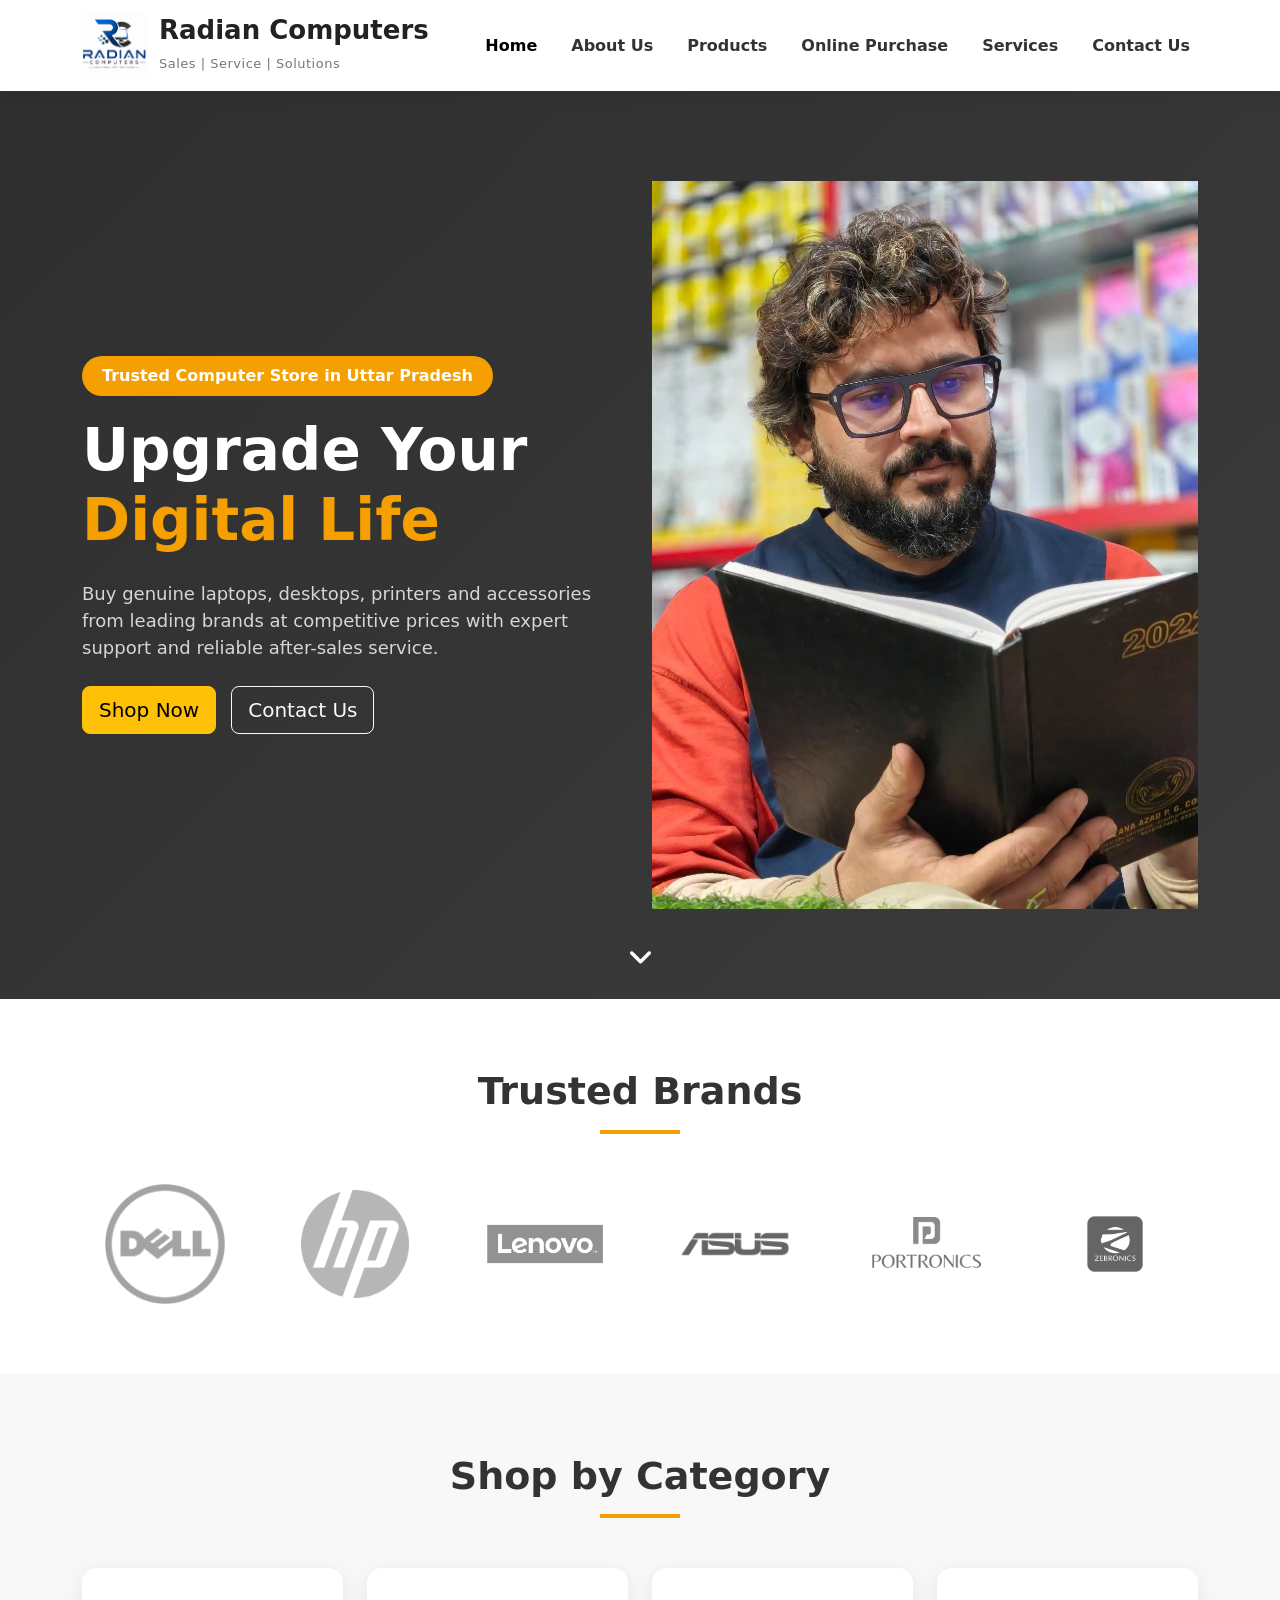
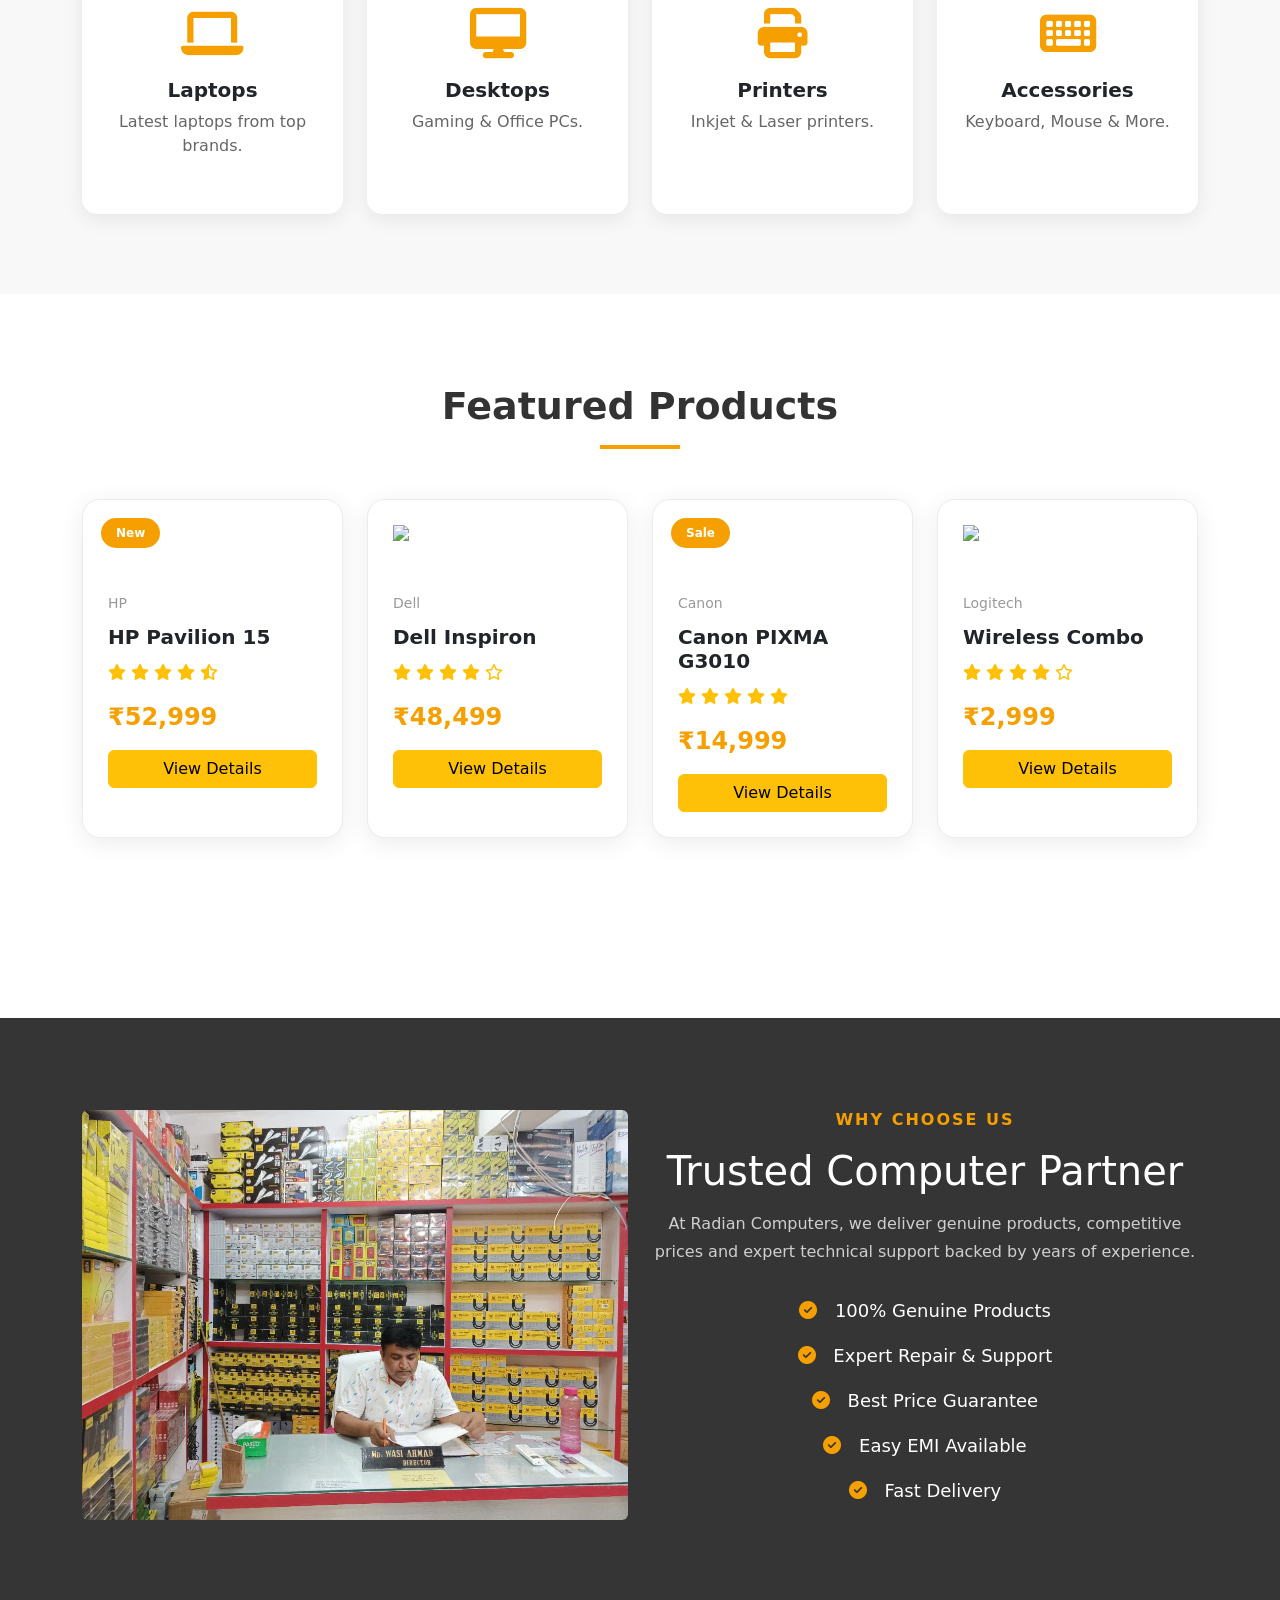
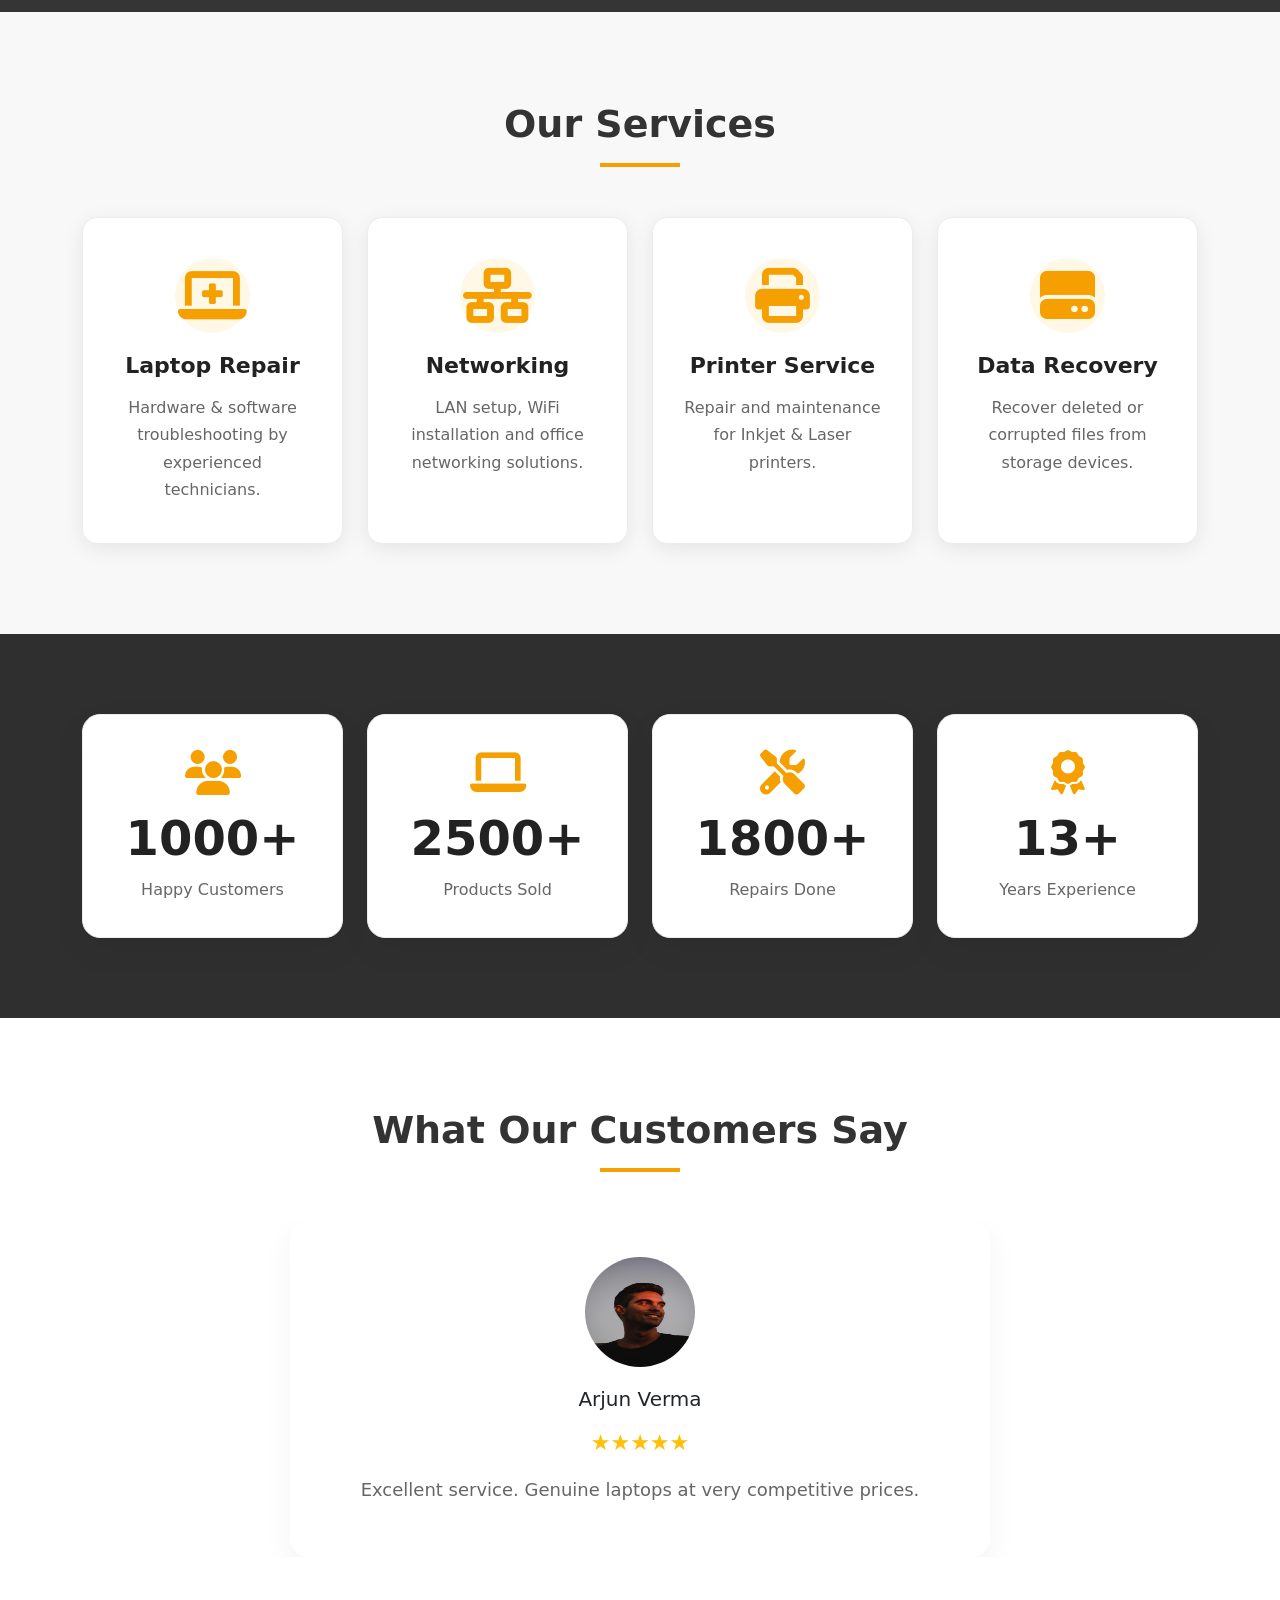
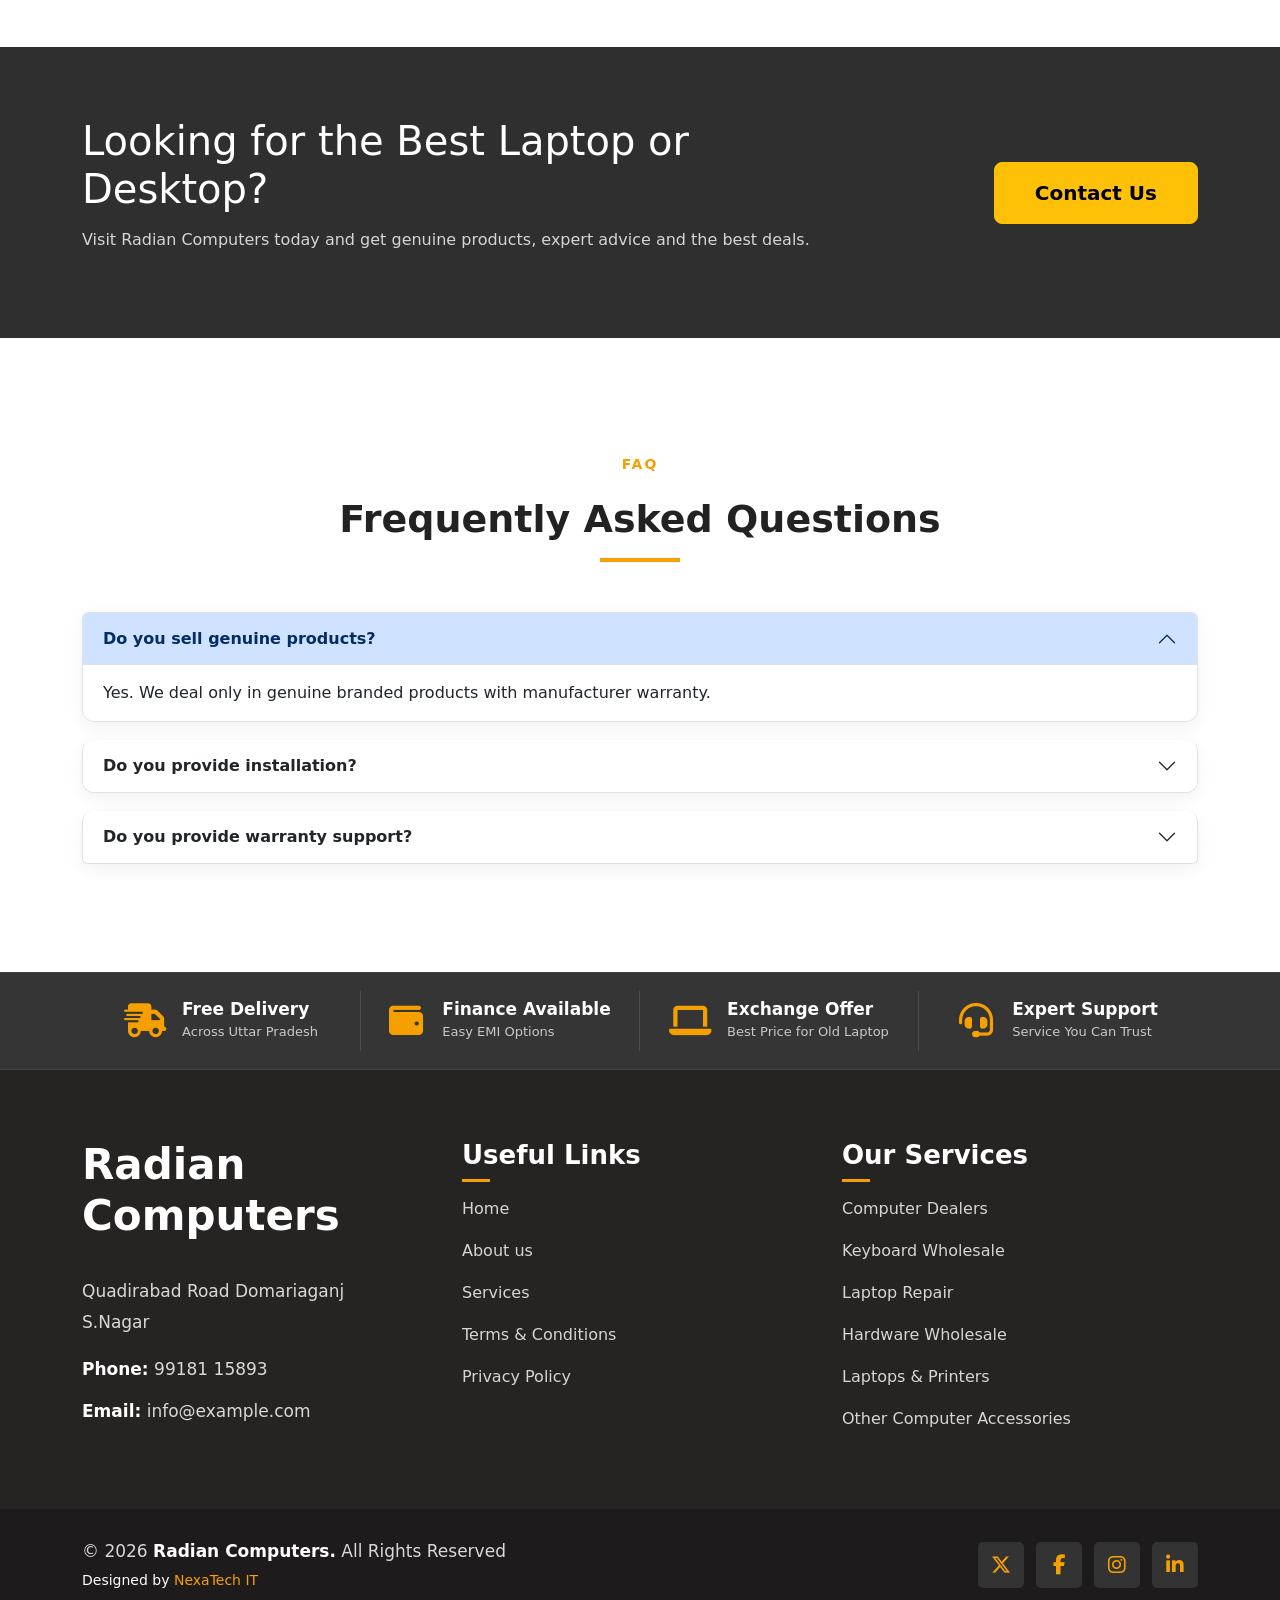
==== index.html @ abd73c78 "initials" ====
<!DOCTYPE html>
<html lang="en">
<head>
    <meta charset="UTF-8">
    <meta name="viewport" content="width=device-width, initial-scale=1.0">
    <title>Radian Computers</title>

    <!-- Bootstrap -->
    <link href="https://cdn.jsdelivr.net/npm/bootstrap@5.3.3/dist/css/bootstrap.min.css" rel="stylesheet">

    <!-- Font Awesome -->
    <link rel="stylesheet"
        href="https://cdnjs.cloudflare.com/ajax/libs/font-awesome/6.6.0/css/all.min.css">

    <link rel="stylesheet" href="style.css">
</head>
<body>


<!-- Bootstrap CSS -->
<link href="https://cdn.jsdelivr.net/npm/bootstrap@5.3.3/dist/css/bootstrap.min.css" rel="stylesheet">

<!-- Bootstrap Icons -->
<link rel="stylesheet" href="https://cdn.jsdelivr.net/npm/bootstrap-icons@1.11.3/font/bootstrap-icons.min.css">

<nav class="navbar navbar-expand-lg navbar-light custom-navbar sticky-top">

    <div class="container">

        <!-- Logo -->

        <a class="navbar-brand d-flex align-items-center" href="#">

            <img src="assets/images/logo.png" alt="Logo" class="logo">

            <div class="brand-text">
                <h4>Radian Computers</h4>
                <small>Sales | Service | Solutions</small>
            </div>

        </a>

        <!-- Mobile Toggle -->

        <button class="navbar-toggler" type="button"
            data-bs-toggle="collapse"
            data-bs-target="#navbarMenu">

            <span class="navbar-toggler-icon"></span>

        </button>

        <!-- Menu -->

        <div class="collapse navbar-collapse justify-content-end"
            id="navbarMenu">

            <ul class="navbar-nav">

                <li class="nav-item">
                    <a class="nav-link active" href="index.html">Home</a>
                </li>

                <li class="nav-item">
                    <a class="nav-link" href="about.html">About Us</a>
                </li>

                <li class="nav-item">
                    <a class="nav-link" href="product.html">Products</a>
                </li>

                <!-- <li class="nav-item dropdown">

                    <a class="nav-link dropdown-toggle"
                        href="#"
                        data-bs-toggle="dropdown">

                        Products

                    </a>

                    <ul class="dropdown-menu">

                        <li><a class="dropdown-item" href="product.html">Laptops</a></li>
                        <li><a class="dropdown-item" href="desktops.html">Desktop PCs</a></li>
                        <li><a class="dropdown-item" href="printers.html">Printers</a></li>
                        <li><a class="dropdown-item" href="accessories.html">Accessories</a></li>

                    </ul>

                </li> -->

                <li class="nav-item">
                    <a class="nav-link" href="onlinepurchase.html">Online Purchase</a>
                </li>

                <li class="nav-item">
                    <a class="nav-link" href="services.html">Services</a>
                </li>

                <!-- <li class="nav-item">
                    <a class="nav-link" href="#">News</a>
                </li> -->

                <li class="nav-item">
                    <a class="nav-link" href="contact.html">Contact Us</a>
                </li>

            </ul>

        </div>

    </div>

</nav>

<!-- Dummy Content -->
<!-- <div style="height:800px;background:#f5f5f5;"></div> -->

<!-- ================= HERO SECTION ================= -->

<section class="hero-section">

    <div class="container">

        <div class="row align-items-center">

            <div class="col-lg-6">

                <span class="hero-badge">
                    Trusted Computer Store in Uttar Pradesh
                </span>

                <h1>
                    Upgrade Your
                    <span>Digital Life</span>
                </h1>

                <p>
                    Buy genuine laptops, desktops, printers and accessories from
                    leading brands at competitive prices with expert support and
                    reliable after-sales service.
                </p>

                <div class="hero-buttons">

                    <a href="#" class="btn btn-warning btn-lg">
                        Shop Now
                    </a>

                    <a href="#" class="btn btn-outline-light btn-lg">
                        Contact Us
                    </a>

                </div>

            </div>


            <div class="col-lg-6 text-center">

                <img src="assets/images/banner1.jpeg"
                     class="img-fluid hero-image"
                     alt="Laptop">

            </div>

        </div>

    </div>

    <div class="scroll-indicator">

        <i class="fas fa-angle-down"></i>

    </div>

</section>



<!-- ================= BRANDS ================= -->

<section class="brands">

    <div class="container">

        <h2 class="section-title">
            Trusted Brands
        </h2>

        <div class="row text-center align-items-center">

            <div class="col">
                <img src="assets/images/dell.png" class="brand-logo">
            </div>

            <div class="col">
                <img src="assets/images/hplogo1.png" class="brand-logo">
            </div>

            <div class="col">
                <img src="assets/images/Lenovo.png" class="brand-logo">
            </div>

            <div class="col">
                <img src="assets/images/asus.png" class="brand-logo">
            </div>

            <!-- <div class="col">
                <img src="assets/images/Acer.png" class="brand-logo">
            </div> -->

            <div class="col">
                <img src="assets/images/portronics.png" class="brand-logo">
            </div>

            <div class="col">
                <img src="assets/images/zebronics.png" class="brand-logo">
            </div>

        </div>

    </div>

</section>



<!-- ================= CATEGORIES ================= -->

<section class="categories">

    <div class="container">

        <h2 class="section-title">
            Shop by Category
        </h2>

        <div class="row g-4">

            <div class="col-lg-3 col-md-6">

                <div class="category-card">

                    <i class="fas fa-laptop"></i>

                    <h5>Laptops</h5>

                    <p>Latest laptops from top brands.</p>

                </div>

            </div>


            <div class="col-lg-3 col-md-6">

                <div class="category-card">

                    <i class="fas fa-desktop"></i>

                    <h5>Desktops</h5>

                    <p>Gaming & Office PCs.</p>

                </div>

            </div>


            <div class="col-lg-3 col-md-6">

                <div class="category-card">

                    <i class="fas fa-print"></i>

                    <h5>Printers</h5>

                    <p>Inkjet & Laser printers.</p>

                </div>

            </div>


            <div class="col-lg-3 col-md-6">

                <div class="category-card">

                    <i class="fas fa-keyboard"></i>

                    <h5>Accessories</h5>

                    <p>Keyboard, Mouse & More.</p>

                </div>

            </div>

        </div>

    </div>

</section>

<!-- part2 -->
<!-- ================= FEATURED PRODUCTS ================= -->

<section class="featured-products">

    <div class="container">

        <h2 class="section-title">
            Featured Products
        </h2>

        <div class="row g-4">

            <!-- Product 1 -->
            <div class="col-lg-3 col-md-6">

                <div class="product-card">

                    <span class="product-badge">New</span>

                    <img src="images/products/laptop1.png" class="img-fluid">

                    <div class="product-body">

                        <small>HP</small>

                        <h5>HP Pavilion 15</h5>

                        <div class="rating">
                            <i class="fas fa-star"></i>
                            <i class="fas fa-star"></i>
                            <i class="fas fa-star"></i>
                            <i class="fas fa-star"></i>
                            <i class="fas fa-star-half-alt"></i>
                        </div>

                        <h4>₹52,999</h4>

                        <a href="#" class="btn btn-warning w-100">
                            View Details
                        </a>

                    </div>

                </div>

            </div>



            <!-- Product 2 -->

            <div class="col-lg-3 col-md-6">

                <div class="product-card">

                    <img src="images/products/laptop2.png" class="img-fluid">

                    <div class="product-body">

                        <small>Dell</small>

                        <h5>Dell Inspiron</h5>

                        <div class="rating">

                            <i class="fas fa-star"></i>
                            <i class="fas fa-star"></i>
                            <i class="fas fa-star"></i>
                            <i class="fas fa-star"></i>
                            <i class="far fa-star"></i>

                        </div>

                        <h4>₹48,499</h4>

                        <a href="#" class="btn btn-warning w-100">
                            View Details
                        </a>

                    </div>

                </div>

            </div>



            <!-- Product 3 -->

            <div class="col-lg-3 col-md-6">

                <div class="product-card">

                    <span class="product-badge sale">
                        Sale
                    </span>

                    <img src="images/products/printer.png" class="img-fluid">

                    <div class="product-body">

                        <small>Canon</small>

                        <h5>Canon PIXMA G3010</h5>

                        <div class="rating">

                            <i class="fas fa-star"></i>
                            <i class="fas fa-star"></i>
                            <i class="fas fa-star"></i>
                            <i class="fas fa-star"></i>
                            <i class="fas fa-star"></i>

                        </div>

                        <h4>₹14,999</h4>

                        <a href="#" class="btn btn-warning w-100">
                            View Details
                        </a>

                    </div>

                </div>

            </div>



            <!-- Product 4 -->

            <div class="col-lg-3 col-md-6">

                <div class="product-card">

                    <img src="images/products/accessories.png" class="img-fluid">

                    <div class="product-body">

                        <small>Logitech</small>

                        <h5>Wireless Combo</h5>

                        <div class="rating">

                            <i class="fas fa-star"></i>
                            <i class="fas fa-star"></i>
                            <i class="fas fa-star"></i>
                            <i class="fas fa-star"></i>
                            <i class="far fa-star"></i>

                        </div>

                        <h4>₹2,999</h4>

                        <a href="#" class="btn btn-warning w-100">
                            View Details
                        </a>

                    </div>

                </div>

            </div>

        </div>

    </div>

</section>



<!-- ================= WHY CHOOSE US ================= -->

<section class="why-us">

    <div class="container">

        <div class="row align-items-center">

            <div class="col-lg-6">

                <img src="assets/images/banner2.jpeg" alt="Why Choose Us"
                     class="img-fluid rounded">

            </div>

            <div class="col-lg-6">

                <span class="why-small">
                    WHY CHOOSE US
                </span>

                <h2>
                    Trusted Computer Partner
                </h2>

                <p>

                    At Radian Computers, we deliver genuine products,
                    competitive prices and expert technical support
                    backed by years of experience.

                </p>


                <div class="why-item">

                    <i class="fas fa-check-circle"></i>

                    100% Genuine Products

                </div>

                <div class="why-item">

                    <i class="fas fa-check-circle"></i>

                    Expert Repair & Support

                </div>

                <div class="why-item">

                    <i class="fas fa-check-circle"></i>

                    Best Price Guarantee

                </div>

                <div class="why-item">

                    <i class="fas fa-check-circle"></i>

                    Easy EMI Available

                </div>

                <div class="why-item">

                    <i class="fas fa-check-circle"></i>

                    Fast Delivery

                </div>

            </div>

        </div>

    </div>

</section>

<!-- part3 -->

<!-- ================= OUR SERVICES ================= -->

<section class="services-section">

    <div class="container">

        <h2 class="section-title">
            Our Services
        </h2>

        <div class="row g-4">

            <div class="col-lg-3 col-md-6">
                <div class="service-card">
                    <i class="fas fa-laptop-medical"></i>
                    <h5>Laptop Repair</h5>
                    <p>Hardware & software troubleshooting by experienced technicians.</p>
                </div>
            </div>

            <div class="col-lg-3 col-md-6">
                <div class="service-card">
                    <i class="fas fa-network-wired"></i>
                    <h5>Networking</h5>
                    <p>LAN setup, WiFi installation and office networking solutions.</p>
                </div>
            </div>

            <div class="col-lg-3 col-md-6">
                <div class="service-card">
                    <i class="fas fa-print"></i>
                    <h5>Printer Service</h5>
                    <p>Repair and maintenance for Inkjet & Laser printers.</p>
                </div>
            </div>

            <div class="col-lg-3 col-md-6">
                <div class="service-card">
                    <i class="fas fa-hdd"></i>
                    <h5>Data Recovery</h5>
                    <p>Recover deleted or corrupted files from storage devices.</p>
                </div>
            </div>

        </div>

    </div>

</section>


<!-- ================= COUNTERS ================= -->

<section class="counter-section">

    <div class="container">

        <div class="row text-center">

            <div class="col-lg-3 col-6">

                <div class="counter-box">

                    <i class="fas fa-users"></i>

                    <h2 class="counter" data-target="5000">1000+</h2>

                    <p>Happy Customers</p>

                </div>

            </div>

            <div class="col-lg-3 col-6">

                <div class="counter-box">

                    <i class="fas fa-laptop"></i>

                    <h2 class="counter" data-target="2500">2500+</h2>

                    <p>Products Sold</p>

                </div>

            </div>

            <div class="col-lg-3 col-6">

                <div class="counter-box">

                    <i class="fas fa-tools"></i>

                    <h2 class="counter" data-target="1800">1800+</h2>

                    <p>Repairs Done</p>

                </div>

            </div>

            <div class="col-lg-3 col-6">

                <div class="counter-box">

                    <i class="fas fa-award"></i>

                    <h2 class="counter" data-target="10">13+</h2>

                    <p>Years Experience</p>

                </div>

            </div>

        </div>

    </div>

</section>


<!-- ================= TESTIMONIAL ================= -->

<section class="testimonial-section">

    <div class="container">

        <h2 class="section-title">
            What Our Customers Say
        </h2>

        <div id="testimonialCarousel" class="carousel slide" data-bs-ride="carousel">

            <div class="carousel-inner">

                <div class="carousel-item active">

                    <div class="testimonial-card">

                        <img src="assets/images/user1.jpg">

                        <h5>Arjun Verma</h5>

                        <div class="stars">
                            ★★★★★
                        </div>

                        <p>
                            Excellent service. Genuine laptops at very competitive prices.
                        </p>

                    </div>

                </div>

                <div class="carousel-item">

                    <div class="testimonial-card">

                        <img src="assets/images/user2.jpg">

                        <h5>Ayesha Khan</h5>

                        <div class="stars">
                            ★★★★★
                        </div>

                        <p>
                            Very professional staff. My laptop was repaired within one day.
                        </p>

                    </div>

                </div>

                <div class="carousel-item">

                    <div class="testimonial-card">

                        <img src="assets/images/user3.jpeg">

                        <h5>Pradeep Gupta</h5>

                        <div class="stars">
                            ★★★★★
                        </div>

                        <p>
                            Best computer shop in the area. Highly recommended.
                        </p>

                    </div>

                </div>

            </div>

        </div>

    </div>

</section>


<!-- ================= CTA ================= -->

<section class="cta-section">

    <div class="container">

        <div class="row align-items-center">

            <div class="col-lg-8">

                <h2>Looking for the Best Laptop or Desktop?</h2>

                <p>
                    Visit Radian Computers today and get genuine products,
                    expert advice and the best deals.
                </p>

            </div>

            <div class="col-lg-4 text-lg-end">

                <a href="#" class="btn btn-warning btn-lg">
                    Contact Us
                </a>

            </div>

        </div>

    </div>

</section>
<section class="faq-section">

<div class="container">

<div class="section-title text-center">

<span>FAQ</span>

<h2>Frequently Asked Questions</h2>

</div>

<div class="accordion mt-5" id="faq">

<div class="accordion-item">

<h2 class="accordion-header">

<button class="accordion-button"

data-bs-toggle="collapse"

data-bs-target="#one">

Do you sell genuine products?

</button>

</h2>

<div id="one"

class="accordion-collapse collapse show"

data-bs-parent="#faq">

<div class="accordion-body">

Yes. We deal only in genuine branded products with manufacturer warranty.

</div>

</div>

</div>

<div class="accordion-item">

<h2 class="accordion-header">

<button class="accordion-button collapsed"

data-bs-toggle="collapse"

data-bs-target="#two">

Do you provide installation?

</button>

</h2>

<div id="two"

class="accordion-collapse collapse"

data-bs-parent="#faq">

<div class="accordion-body">

Yes. Installation and setup services are available.

</div>

</div>

</div>

<div class="accordion-item">

<h2 class="accordion-header">

<button class="accordion-button collapsed"

data-bs-toggle="collapse"

data-bs-target="#three">

Do you provide warranty support?

</button>

</h2>

<div id="three"

class="accordion-collapse collapse"

data-bs-parent="#faq">

<div class="accordion-body">

Absolutely. We assist customers with warranty claims and service support.

</div>

</div>

</div>

</div>

</div>

</section>
<!-- ==================== HIGHLIGHTS ==================== -->

<section class="highlights">
    <div class="container">
        <div class="row g-0">

            <div class="col-lg-3 col-md-6">
                <div class="highlight-item">
                    <i class="fas fa-truck-fast"></i>
                    <div>
                        <h6>Free Delivery</h6>
                        <small>Across Uttar Pradesh</small>
                    </div>
                </div>
            </div>

            <div class="col-lg-3 col-md-6">
                <div class="highlight-item">
                    <i class="fas fa-wallet"></i>
                    <div>
                        <h6>Finance Available</h6>
                        <small>Easy EMI Options</small>
                    </div>
                </div>
            </div>

            <div class="col-lg-3 col-md-6">
                <div class="highlight-item">
                    <i class="fas fa-laptop"></i>
                    <div>
                        <h6>Exchange Offer</h6>
                        <small>Best Price for Old Laptop</small>
                    </div>
                </div>
            </div>

            <div class="col-lg-3 col-md-6">
                <div class="highlight-item border-0">
                    <i class="fas fa-headset"></i>
                    <div>
                        <h6>Expert Support</h6>
                        <small>Service You Can Trust</small>
                    </div>
                </div>
            </div>

        </div>
    </div>
</section>

<script src="https://cdn.jsdelivr.net/npm/bootstrap@5.3.3/dist/js/bootstrap.bundle.min.js"></script>

<footer class="footer">

    <div class="container">

        <div class="row gy-5">

            <!-- Company Info -->
            <div class="col-lg-4 col-md-6">

                <h2 class="footer-logo">Radian Computers</h2>

                <p class="footer-address">
                    Quadirabad Road Domariaganj <br>
                    S.Nagar
                </p>

                <p>
                    <strong>Phone:</strong> 99181 15893
                </p>

                <p>
                    <strong>Email:</strong> info@example.com
                </p>

            </div>


            <!-- Useful Links -->
            <div class="col-lg-4 col-md-6">

                <h4 class="footer-title">Useful Links</h4>

                <ul class="footer-links">

                    <li><a href="#">Home</a></li>
                    <li><a href="#">About us</a></li>
                    <li><a href="#">Services</a></li>
                    <li><a href="#" data-bs-toggle="modal" data-bs-target="#termsModal">Terms & Conditions</a></li>
                    <li><a href="#" data-bs-toggle="modal" data-bs-target="#privacyModal">Privacy Policy</a></li>

                </ul>

            </div>


            <!-- Services -->
            <div class="col-lg-4 col-md-12">

                <h4 class="footer-title">Our Services</h4>

                <ul class="footer-links">

                    <li><a href="#">Computer Dealers</a></li>
                    <li><a href="#">Keyboard Wholesale</a></li>
                    <li><a href="#">Laptop Repair</a></li>
                    <li><a href="#">Hardware Wholesale</a></li>
                    <li><a href="#">Laptops & Printers</a></li>
                    <li><a href="#">Other Computer Accessories</a></li>

                </ul>

            </div>

        </div>

    </div>

    

    <!-- Bottom Footer -->

    <div class="footer-bottom">

        <div class="container">

            <div class="row align-items-center">

                <div class="col-md-6 text-center text-md-start">

                    <p class="mb-1">
                        © 2026 <strong>Radian Computers.</strong> All Rights Reserved
                    </p>

                    <small>
                        Designed by
                        <a href="https://www.nexatechit.com/">NexaTech IT</a>
                    </small>

                </div>


                <div class="col-md-6">

                    <div class="social-icons">

                        <a href="#"><i class="fa-brands fa-x-twitter"></i></a>

                        <a href="#"><i class="fa-brands fa-facebook-f"></i></a>

                        <a href="#"><i class="fa-brands fa-instagram"></i></a>

                        <a href="#"><i class="fa-brands fa-linkedin-in"></i></a>

                    </div>

                </div>

            </div>

        </div>

    </div>

</footer>



<!-- Back To Top -->

<a href="#" id="backToTop">
    <i class="fa-solid fa-arrow-up"></i>
</a>

<link rel="stylesheet"
href="https://cdnjs.cloudflare.com/ajax/libs/font-awesome/6.6.0/css/all.min.css">

<script src="script.js"></script>

<!-- popup -->
 <!-- ================= Terms & Conditions ================= -->

<div class="modal fade" id="termsModal" tabindex="-1">

    <div class="modal-dialog modal-lg modal-dialog-scrollable">

        <div class="modal-content">

            <div class="modal-header">

                <h4 class="modal-title">
                    Terms & Conditions
                </h4>

                <button class="btn-close"
                        data-bs-dismiss="modal"></button>

            </div>

            <div class="modal-body">

                <h5>Welcome to Radian Computers</h5>

                <p>
                    Thank you for visiting our website. By accessing or using
                    this website, you agree to comply with the following
                    Terms & Conditions.
                </p>

                <hr>

                <h5>1. Product Information</h5>

                <p>
                    We strive to provide accurate product descriptions,
                    specifications and images. However, specifications,
                    availability and pricing may change without prior notice.
                </p>

                <h5>2. Product Availability</h5>

                <p>
                    Products displayed on this website are subject to stock
                    availability. Certain models may become unavailable or
                    discontinued by the manufacturer.
                </p>

                <h5>3. Pricing</h5>

                <p>
                    Prices shown on this website are for reference only and
                    may vary depending on offers, taxes and manufacturer
                    updates. Please contact us for the latest pricing.
                </p>

                <h5>4. Warranty</h5>

                <p>
                    All eligible products are covered under the respective
                    manufacturer's warranty. Warranty policies vary by brand.
                </p>

                <h5>5. Intellectual Property</h5>

                <p>
                    All website content including text, images, graphics,
                    logos and design belongs to Radian Computers unless
                    otherwise stated. Unauthorized copying or reproduction is
                    prohibited.
                </p>

                <h5>6. External Links</h5>

                <p>
                    This website may contain links to third-party websites.
                    Radian Computers is not responsible for the content or
                    policies of those websites.
                </p>

                <h5>7. Limitation of Liability</h5>

                <p>
                    Radian Computers shall not be held liable for any direct,
                    indirect or consequential damages arising from the use of
                    this website or the products listed herein.
                </p>

                <h5>8. Changes to Terms</h5>

                <p>
                    We reserve the right to update or modify these Terms &
                    Conditions at any time without prior notice.
                </p>

                <h5>9. Contact</h5>

                <p>
                    For any questions regarding these Terms & Conditions,
                    please contact Radian Computers through our Contact Us
                    page or visit our showroom.
                </p>

            </div>

            <div class="modal-footer">

                <button class="btn btn-secondary"
                        data-bs-dismiss="modal">

                    Close

                </button>

            </div>

        </div>

    </div>

</div>

<!-- ================= Privacy Policy ================= -->

<div class="modal fade" id="privacyModal" tabindex="-1">

    <div class="modal-dialog modal-lg modal-dialog-scrollable">

        <div class="modal-content">

            <div class="modal-header">

                <h4 class="modal-title">
                    Privacy Policy
                </h4>

                <button class="btn-close"
                        data-bs-dismiss="modal"></button>

            </div>

            <div class="modal-body">

                <h5>Welcome to Radian Computers</h5>

                <p>
                    At Radian Computers, we value your privacy and are committed
                    to protecting your personal information. This Privacy Policy
                    explains how we collect, use, and safeguard the information
                    you provide while using our website.
                </p>

                <hr>

                <h5>1. Information We Collect</h5>

                <p>
                    We may collect information such as your name, phone number,
                    email address, and any details you voluntarily provide when
                    submitting an enquiry, requesting a quotation, or contacting
                    us through our website.
                </p>

                <h5>2. How We Use Your Information</h5>

                <p>
                    The information collected is used solely to respond to your
                    enquiries, provide product information, improve our
                    customer service, and communicate with you regarding our
                    products and services.
                </p>

                <h5>3. Information Security</h5>

                <p>
                    We take reasonable measures to protect your personal
                    information from unauthorized access, misuse, disclosure,
                    or alteration. However, no method of online transmission is
                    completely secure.
                </p>

                <h5>4. Sharing of Information</h5>

                <p>
                    We do not sell, rent, or trade your personal information
                    to third parties. Your information may only be shared when
                    required by law or to provide services requested by you.
                </p>

                <h5>5. Cookies</h5>

                <p>
                    Our website may use cookies to improve user experience,
                    remember preferences, and analyze website traffic. You may
                    choose to disable cookies through your browser settings.
                </p>

                <h5>6. Third-Party Links</h5>

                <p>
                    Our website may contain links to third-party websites.
                    We are not responsible for the privacy practices or
                    content of those websites.
                </p>

                <h5>7. Data Retention</h5>

                <p>
                    Personal information is retained only for as long as
                    necessary to fulfil the purpose for which it was collected
                    or to comply with applicable legal obligations.
                </p>

                <h5>8. Policy Updates</h5>

                <p>
                    We may update this Privacy Policy from time to time.
                    Any changes will be posted on this page with immediate
                    effect.
                </p>

                <h5>9. Contact Us</h5>

                <p>
                    If you have any questions regarding this Privacy Policy or
                    the way your information is handled, please contact
                    Radian Computers using the contact details provided on
                    our website.
                </p>

            </div>

            <div class="modal-footer">

                <button class="btn btn-secondary"
                        data-bs-dismiss="modal">

                    Close

                </button>

            </div>

        </div>

    </div>

</div>

</body>
</html>

<!-- https://www.merajdistributors.com/index.html -->
---- style.css ----
body{
    font-family:Arial, Helvetica, sans-serif;
}

/* Footer */

.footer{

    background:#262323;
    color:#fff;

    padding-top:70px;

}

.footer-logo{

    font-size:42px;
    font-weight:700;
    margin-bottom:35px;

}

.footer-address{

    color:#d8d8d8;
    line-height:1.8;
    margin-bottom:20px;

}

.footer p{

    color:#d8d8d8;
    font-size:17px;

}

.footer p strong{

    color:#fff;

}

.footer-title{

    font-size:26px;
    font-weight:600;
    margin-bottom:25px;
    position:relative;

}

.footer-title::after{

    content:"";
    width:28px;
    height:3px;
    background:#f5a000;
    position:absolute;
    left:0;
    bottom:-10px;

}

.footer-links{

    list-style:none;
    padding:0;
    margin:0;

}

.footer-links li{

    margin-bottom:18px;

}

.footer-links a{

    color:#d5d5d5;
    text-decoration:none;
    transition:.3s;

}

.footer-links a:hover{

    color:#f5a000;
    padding-left:5px;

}



/* Bottom Footer */

.footer-bottom{

    margin-top:60px;
    background:#1d1b1b;
    padding:30px 0;

}

.footer-bottom a{

    color:#f5a000;
    text-decoration:none;

}

.social-icons{

    display:flex;
    justify-content:end;
    gap:12px;

}

.social-icons a{

    width:46px;
    height:46px;
    background:#333;
    color:#f5a000;

    display:flex;
    align-items:center;
    justify-content:center;

    text-decoration:none;

    border-radius:5px;

    transition:.3s;

    font-size:20px;

}

.social-icons a:hover{

    background:#f5a000;
    color:#fff;
    transform:translateY(-3px);

}



/* Back To Top */

#backToTop{

    position:fixed;

    right:25px;
    bottom:25px;

    width:55px;
    height:55px;

    background:#f5a000;
    color:#fff;

    border-radius:50%;

    display:flex;
    justify-content:center;
    align-items:center;

    text-decoration:none;

    font-size:20px;

    opacity:0;
    visibility:hidden;

    transition:.3s;

    z-index:999;

}

#backToTop.show{

    opacity:1;
    visibility:visible;

}


/* Responsive */

@media(max-width:768px){

.social-icons{

justify-content:center;
margin-top:20px;

}

.footer{

text-align:center;

}

.footer-title::after{

left:50%;
transform:translateX(-50%);

}

}

.custom-navbar{

    background:#ffffff;
    box-shadow:0 3px 15px rgba(0,0,0,.08);

    padding:12px 0;

}

.logo{

    width:65px;
    height:65px;
    object-fit:fill;
    margin-right:12px;

}

.brand-text h4{

    margin:0;
    font-size:26px;
    font-weight:700;
    color:#222;

}

.brand-text small{

    color:#777;
    font-size:13px;
    letter-spacing:.5px;

}

/* Navigation */

.navbar-nav .nav-link{

    font-size:16px;
    font-weight:600;
    color:#333;
    margin-left:18px;
    transition:.3s;

}

.navbar-nav .nav-link:hover{

    color:#f5a000;

}

.navbar-nav .nav-link.active{

    color:#f5a000;

}

/* Dropdown */

.dropdown-menu{

    border:none;
    border-radius:8px;
    box-shadow:0 10px 30px rgba(0,0,0,.12);

}

.dropdown-item{

    padding:10px 18px;

}

.dropdown-item:hover{

    background:#f5a000;
    color:#fff;

}

/* Mobile */

@media(max-width:991px){

.brand-text h4{

    font-size:22px;

}

.navbar-nav{

    margin-top:15px;

}

.navbar-nav .nav-link{

    margin-left:0;
    padding:12px 0;

}

}

/* ===================== HIGHLIGHTS ====================== */

.highlights{

    background:#353535;
    padding:18px 0;
    border-top:1px solid rgba(255,255,255,.08);
    border-bottom:1px solid rgba(255,255,255,.08);

}

.highlight-item{

    display:flex;
    align-items:center;
    justify-content:center;

    gap:15px;

    padding:8px 20px;

    border-right:1px solid rgba(255,255,255,.12);

}

.highlight-item i{

    color:#f5a000;
    font-size:34px;
    min-width:38px;

}

.highlight-item h6{

    color:#fff;
    margin:0;
    font-size:17px;
    font-weight:600;

}

.highlight-item small{

    color:#c9c9c9;
    font-size:13px;

}

@media(max-width:991px){

    .highlight-item{

        justify-content:flex-start;
        border-right:none;
        border-bottom:1px solid rgba(255,255,255,.08);
        padding:18px 0;

    }

}

/*=====================================================
            CONTACT PAGE
======================================================*/

.contact-section{

    /* background:
        linear-gradient(rgba(0, 0, 0, 0.5), rgba(0, 0, 0, 0.5)),
        url("assets/images/contactBG.jpg");
    background-size: cover;
    background-position: center; */
    background-color: #f5f7fb;
    background-repeat: no-repeat;
}

/*=========================
      Section Heading
=========================*/

.section-title{

    text-align:center;
    margin-bottom:70px;

}

.section-title span{

    color:#f5a000;
    font-weight:600;
    letter-spacing:4px;
    font-size:14px;
    text-transform:uppercase;

}

.section-title h2{

    margin-top:15px;
    margin-bottom:20px;

    font-size:48px;
    font-weight:700;

    color:#222;

}

.section-title p{

    max-width:700px;
    margin:auto;

    color:#000000;

    line-height:1.9;
    font-size:17px;

}


/*=========================
      Contact Cards
=========================*/

.contact-card{

    background:#fff;

    border-radius:18px;

    padding:40px 30px;

    text-align:center;

    height:100%;

    transition:.35s;

    border:1px solid #ececec;

    box-shadow:0 10px 35px rgba(0,0,0,.05);

}

.contact-card:hover{

    transform:translateY(-12px);

    border-color:#f5a000;

    box-shadow:0 18px 40px rgba(245,160,0,.18);

}

.contact-card i{

    width:75px;
    height:75px;

    background:#f5a000;

    color:#fff;

    display:flex;
    justify-content:center;
    align-items:center;

    margin:auto;

    border-radius:50%;

    font-size:30px;

    margin-bottom:25px;

}

.contact-card h5{

    color:#222;

    font-weight:700;

    margin-bottom:15px;

}

.contact-card p{

    color:#666;

    line-height:1.8;

    margin-bottom:0;

}


/*=========================
        Contact Form
=========================*/

.contact-form{

    background:#fff;

    padding:55px;

    border-radius:20px;

    margin:70px 0;

    border:1px solid #ececec;

    box-shadow:0 15px 40px rgba(0,0,0,.06);

}

.contact-form h3{

    text-align:center;

    color:#222;

    font-weight:700;

    margin-bottom:40px;

}


/*=========================
        Form Fields
=========================*/

.form-control{

    height:58px;

    border-radius:12px;

    border:1px solid #ddd;

    background:#fafafa;

    padding:15px 20px;

    font-size:15px;

    transition:.3s;

}

textarea.form-control{

    height:auto;

    min-height:180px;

    resize:none;

}

.form-control:focus{

    border-color:#f5a000;

    background:#fff;

    box-shadow:0 0 0 .25rem rgba(245,160,0,.15);

}

.form-control::placeholder{

    color:#999;

}


/*=========================
      Submit Button
=========================*/

.btn-send{

    background:#f5a000;

    color:#fff;

    border:none;

    padding:15px 45px;

    border-radius:50px;

    font-size:17px;

    font-weight:600;

    transition:.35s;

}

.btn-send:hover{

    background:#d88d00;

    transform:translateY(-3px);

    box-shadow:0 10px 25px rgba(245,160,0,.35);

}


/*=========================
        Google Map
=========================*/

.map-box{

    border-radius:20px;

    overflow:hidden;

    border:1px solid #ececec;

    box-shadow:0 15px 40px rgba(0,0,0,.08);

}

.map-box iframe{

    width:100%;

    height:450px;

    border:0;

}


/*=========================
        Responsive
=========================*/

@media(max-width:991px){

    .contact-section{

        padding:70px 0;

    }

    .section-title h2{

        font-size:38px;

    }

    .contact-form{

        padding:35px;

    }

}

@media(max-width:767px){

    .section-title h2{

        font-size:32px;

    }

    .contact-card{

        padding:30px 20px;

    }

    .contact-form{

        padding:25px;

    }

}

/*==================================================
                ABOUT US PAGE
==================================================*/

.about-section{

    background:#f5f7fb;
    padding:30px 0;

}

/*==============================
        SECTION TITLE
==============================*/

.section-title{

    text-align:center;
    margin-bottom:60px;

}

.section-title span{

    display:inline-block;
    color:#f5a000;
    font-size:14px;
    font-weight:700;
    letter-spacing:3px;
    text-transform:uppercase;
    margin-bottom:12px;

}

.section-title h2{

    font-size:46px;
    font-weight:700;
    color:#222;
    margin-bottom:20px;

}

.section-title p{

    max-width:720px;
    margin:auto;

    color:#666;
    line-height:1.9;
    font-size:17px;

}

/*==============================
        SHOP IMAGE
==============================*/

.about-image{

    overflow:hidden;

    border-radius:20px;

    box-shadow:0 20px 50px rgba(0,0,0,.10);

    margin-bottom:70px;

}

.about-image img{

    width:100%;
    display:block;

    transition:.5s;

}

.about-image:hover img{

    transform:scale(1.05);

}

/*==============================
          CONTENT
==============================*/

.about-section h3{

    color:#222;

    font-size:34px;

    font-weight:700;

    margin-bottom:25px;

}

.about-section p{

    color:#666;

    line-height:1.9;

    font-size:16px;

}

/*==============================
        FEATURE LIST
==============================*/

.feature-list{

    background:#fff;

    padding:35px;

    border-radius:18px;

    box-shadow:0 15px 40px rgba(0,0,0,.06);

    border:1px solid #ececec;

}

.feature-list div{

    display:flex;

    align-items:center;

    margin-bottom:22px;

    font-size:17px;

    font-weight:500;

    color:#333;

}

.feature-list div:last-child{

    margin-bottom:0;

}

.feature-list i{

    color:#f5a000;

    font-size:22px;

    margin-right:15px;

}

/*==============================
        MISSION & VISION
==============================*/

.about-card{

    background:#fff;

    border-radius:18px;

    padding:40px;

    text-align:center;

    border:1px solid #ececec;

    box-shadow:0 15px 40px rgba(0,0,0,.06);

    transition:.35s;

    height:100%;

}

.about-card:hover{

    transform:translateY(-10px);

    border-color:#f5a000;

    box-shadow:0 18px 45px rgba(245,160,0,.18);

}

.about-card i{

    width:75px;
    height:75px;

    background:#f5a000;

    color:#fff;

    display:flex;
    justify-content:center;
    align-items:center;

    border-radius:50%;

    margin:0 auto 20px;

    font-size:30px;

}

.about-card h4{

    color:#222;

    font-size:26px;

    margin-bottom:18px;

    font-weight:700;

}

.about-card p{

    margin:0;

}

/*==============================
        WHY CHOOSE US
==============================*/

.why-us{

    margin-top:90px;

    text-align:center;

}

.why-us h3{

    margin-bottom:50px;

}

.counter-box{

    background:#fff;

    border-radius:18px;

    padding:35px 20px;

    border:1px solid #ececec;

    transition:.35s;

    box-shadow:0 12px 35px rgba(0,0,0,.05);

}

.counter-box:hover{

    transform:translateY(-10px);

    border-color:#f5a000;

    box-shadow:0 18px 40px rgba(245,160,0,.18);

}

.counter-box i{

    font-size:40px;

    color:#f5a000;

    margin-bottom:18px;

}

.counter-box h2{

    font-size:42px;

    color:#222;

    font-weight:700;

    margin-bottom:10px;

}

.counter-box p{

    margin:0;

    color:#666;

    font-size:16px;

}

/*==============================
          RESPONSIVE
==============================*/

@media(max-width:991px){

    .about-section{

        padding:80px 0;

    }

    .section-title h2{

        font-size:38px;

    }

    .about-section h3{

        margin-top:40px;

        font-size:30px;

    }

    .why-us{

        margin-top:70px;

    }

}

@media(max-width:767px){

    .section-title h2{

        font-size:32px;

    }

    .feature-list{

        padding:25px;

    }

    .about-card{

        padding:30px;

    }

    .counter-box{

        margin-bottom:25px;

    }

}

/*=============================
        COMING SOON
==============================*/

.coming-soon-section{

    background:#f5f7fb;

    padding:120px 0;

}

.coming-box{

    max-width:850px;

    margin:auto;

    background:#fff;

    padding:70px 50px;

    border-radius:22px;

    text-align:center;

    border:1px solid #ececec;

    box-shadow:0 20px 60px rgba(0,0,0,.08);

}

.coming-icon{

    width:110px;
    height:110px;

    background:#f5a000;

    color:#fff;

    border-radius:50%;

    display:flex;
    justify-content:center;
    align-items:center;

    margin:0 auto 30px;

    font-size:46px;

    animation:float 3s ease-in-out infinite;

}

.coming-badge{

    display:inline-block;

    padding:8px 18px;

    border-radius:50px;

    background:#fff7df;

    color:#c78300;

    font-weight:600;

    margin-bottom:20px;

}

.coming-box h1{

    font-size:48px;

    font-weight:700;

    color:#222;

}

.coming-box h4{

    margin:20px 0;

    color:#f5a000;

    font-weight:600;

}

.coming-box p{

    color:#666;

    line-height:1.9;

    font-size:17px;

    max-width:650px;

    margin:20px auto;

}

.action-buttons{

    margin-top:40px;

    display:flex;

    justify-content:center;

    gap:20px;

    flex-wrap:wrap;

}

.btn-theme{

    background:#f5a000;

    color:#fff;

    padding:14px 34px;

    border-radius:50px;

    text-decoration:none;

    font-weight:600;

    transition:.3s;

}

.btn-theme:hover{

    background:#da9100;

    color:#fff;

    transform:translateY(-3px);

}

.btn-outline-theme{

    border:2px solid #f5a000;

    color:#f5a000;

    padding:14px 34px;

    border-radius:50px;

    text-decoration:none;

    font-weight:600;

    transition:.3s;

}

.btn-outline-theme:hover{

    background:#f5a000;

    color:#fff;

}

@keyframes float{

    0%,100%{

        transform:translateY(0);

    }

    50%{

        transform:translateY(-10px);

    }

}

@media(max-width:768px){

    .coming-box{

        padding:50px 25px;

    }

    .coming-box h1{

        font-size:36px;

    }

    .coming-icon{

        width:90px;
        height:90px;
        font-size:38px;

    }

}

/*==================================
        SERVICES PAGE
===================================*/

.services-page{

    background:#f5f7fb;

    padding:30px 0;

}

/* Heading */

.section-title{

    text-align:center;

    margin-bottom:70px;

}

.section-title span{

    color:#f5a000;

    font-size:14px;

    font-weight:700;

    letter-spacing:3px;

}

.section-title h2{

    margin:15px 0;

    font-size:46px;

    color:#222;

    font-weight:700;

}

.section-title p{

    max-width:700px;

    margin:auto;

    color:#666;

    line-height:1.9;

}

/* Cards */

.service-card{

    background:#fff;

    border-radius:18px;

    padding:35px 28px;

    text-align:center;

    height:100%;

    transition:.35s;

    border:1px solid #ececec;

    box-shadow:0 12px 35px rgba(0,0,0,.05);

}

.service-card:hover{

    transform:translateY(-10px);

    border-color:#f5a000;

    box-shadow:0 20px 40px rgba(245,160,0,.18);

}

.service-card i{

    width:75px;

    height:75px;

    display:flex;

    justify-content:center;

    align-items:center;

    margin:auto;

    border-radius:50%;

    background:#fff8e6;

    color:#f5a000;

    font-size:32px;

    margin-bottom:22px;

    transition:.35s;

}

.service-card:hover i{

    background:#f5a000;

    color:#fff;

    transform:rotate(8deg);

}

.service-card h5{

    color:#222;

    font-size:22px;

    margin-bottom:15px;

    font-weight:700;

}

.service-card p{

    color:#666;

    line-height:1.7;

    margin-bottom:0;

}

/* CTA */

.service-cta{

    margin-top:90px;

    text-align:center;

    background:#fff;

    padding:60px;

    border-radius:22px;

    border:1px solid #ececec;

    box-shadow:0 15px 40px rgba(0,0,0,.06);

}

.service-cta h3{

    font-size:36px;

    color:#222;

    margin-bottom:20px;

}

.service-cta p{

    max-width:650px;

    margin:auto;

    color:#666;

    line-height:1.8;

    margin-bottom:35px;

}

.btn-theme{

    display:inline-block;

    background:#f5a000;

    color:#fff;

    text-decoration:none;

    padding:14px 35px;

    border-radius:50px;

    margin:10px;

    font-weight:600;

    transition:.3s;

}

.btn-theme:hover{

    background:#d88f00;

    color:#fff;

}

.btn-outline-theme{

    display:inline-block;

    border:2px solid #f5a000;

    color:#f5a000;

    text-decoration:none;

    padding:14px 35px;

    border-radius:50px;

    margin:10px;

    font-weight:600;

    transition:.3s;

}

.btn-outline-theme:hover{

    background:#f5a000;

    color:#fff;

}

/* Responsive */

@media(max-width:768px){

    .services-page{

        padding:70px 0;

    }

    .section-title h2{

        font-size:34px;

    }

    .service-cta{

        padding:35px 25px;

    }

    .service-cta h3{

        font-size:28px;

    }

}
.service-banner{

    width:100%;

    height:170px;

    object-fit:cover;

    border-radius:12px;

    margin-bottom:20px;

    transition:.35s;

}


.service-card:hover .service-banner{

    transform:scale(1.05);

}

/*================ HERO =================*/

.hero-section{

    background:linear-gradient(135deg,#2f2f2f,#3b3b3b);

    padding:90px 0;

    position:relative;

    overflow:hidden;

}

.hero-badge{

    display:inline-block;

    background:#f5a000;

    color:#fff;

    padding:8px 20px;

    border-radius:30px;

    margin-bottom:20px;

    font-weight:600;

}

.hero-section h1{

    color:#fff;

    font-size:58px;

    font-weight:700;

    line-height:1.2;

}

.hero-section h1 span{

    color:#f5a000;

}

.hero-section p{

    color:#d6d6d6;

    margin:25px 0;

    font-size:18px;

}

.hero-buttons{

    display:flex;

    gap:15px;

}

.hero-image{

    animation:float 4s ease-in-out infinite;

}

@keyframes float{

0%{transform:translateY(0);}
50%{transform:translateY(-15px);}
100%{transform:translateY(0);}

}

.scroll-indicator{

    position:absolute;

    bottom:20px;

    left:50%;

    transform:translateX(-50%);

    color:#fff;

    font-size:28px;

    animation:bounce 2s infinite;

}

@keyframes bounce{

0%,100%{transform:translate(-50%,0);}
50%{transform:translate(-50%,-10px);}

}

/*================ SECTION TITLE =================*/

.section-title{

    text-align:center;

    margin-bottom:50px;

    font-size:38px;

    font-weight:700;

    color:#333;

    position:relative;

}

.section-title::after{

    content:"";

    width:80px;

    height:4px;

    background:#f5a000;

    display:block;

    margin:15px auto 0;

}

/*================ BRANDS =================*/

.brands{

    padding:70px 0;

    background:#fff;

}

.brand-logo{

    max-width:120px;

    opacity:.6;

    transition:.3s;

    filter:grayscale(100%);

}

.brand-logo:hover{

    opacity:1;

    filter:none;

    transform:scale(1.08);

}

/*================ CATEGORIES =================*/

.categories{

    padding:80px 0;

    background:#f8f8f8;

}

.category-card{

    background:#fff;

    text-align:center;

    padding:40px 25px;

    border-radius:15px;

    transition:.35s;

    height:100%;

    box-shadow:0 5px 20px rgba(0,0,0,.08);

}

.category-card i{

    font-size:50px;

    color:#f5a000;

    margin-bottom:20px;

}

.category-card h5{

    font-weight:700;

}

.category-card:hover{

    transform:translateY(-10px);

    border:2px solid #f5a000;

}

.category-card p{

    color:#666;

}

/*================ PRODUCTS =================*/

.featured-products{

    padding:90px 0;

    background:#ffffff;

}

.product-card{

    background:#fff;

    border-radius:18px;

    overflow:hidden;

    box-shadow:0 5px 25px rgba(0,0,0,.08);

    transition:.35s;

    position:relative;

    height:100%;

}

.product-card:hover{

    transform:translateY(-10px);

    box-shadow:0 15px 40px rgba(0,0,0,.18);

}

.product-card img{

    padding:25px;

    transition:.4s;

}

.product-card:hover img{

    transform:scale(1.08);

}

.product-body{

    padding:20px;

}

.product-body small{

    color:#999;

}

.product-body h5{

    margin:10px 0;

    font-weight:700;

}

.product-body h4{

    color:#f5a000;

    font-weight:700;

    margin:18px 0;

}

.rating{

    color:#ffc107;

    margin:12px 0;

}

.product-badge{

    position:absolute;

    left:15px;

    top:15px;

    background:#28a745;

    color:#fff;

    padding:5px 12px;

    border-radius:20px;

    font-size:12px;

}

.sale{

    background:#dc3545;

}



/*================ WHY US =================*/

.why-us{

    padding:90px 0;

    background:#353535;

}

.why-small{

    color:#f5a000;

    letter-spacing:2px;

    font-weight:600;

}

.why-us h2{

    color:#fff;

    font-size:42px;

    margin:15px 0;

}

.why-us p{

    color:#cfcfcf;

    line-height:1.8;

    margin-bottom:30px;

}

.why-item{

    color:#fff;

    margin-bottom:18px;

    font-size:18px;

}

.why-item i{

    color:#f5a000;

    margin-right:12px;

}

/*================ SERVICES =================*/

.services-section{

    padding:90px 0;
    background:#f8f8f8;

}

.service-card{

    background:#fff;

    padding:40px 30px;

    text-align:center;

    border-radius:15px;

    transition:.35s;

    box-shadow:0 5px 20px rgba(0,0,0,.08);

}

.service-card:hover{

    transform:translateY(-10px);

    border-bottom:4px solid #f5a000;

}

.service-card i{

    font-size:55px;

    color:#f5a000;

    margin-bottom:20px;

}

/*================ COUNTERS =================*/

.counter-section{

    background:#2f2f2f;

    padding:80px 0;

}

.counter-box{

    color:#fff;

}

.counter-box i{

    font-size:45px;

    color:#f5a000;

    margin-bottom:15px;

}

.counter-box h2{

    font-size:48px;

    font-weight:700;

}

/*================ TESTIMONIAL =================*/

.testimonial-section{

    padding:90px 0;

    background:#ffffff;

}

.testimonial-card{

    max-width:700px;

    margin:auto;

    text-align:center;

}

.testimonial-card img{

    width:110px;

    height:110px;

    border-radius:50%;

    margin-bottom:20px;

}

.stars{

    color:#ffc107;

    font-size:22px;

    margin:15px 0;

}

.testimonial-card p{

    font-size:18px;

    color:#666;

    line-height:1.8;

}

/*================ CTA =================*/

.cta-section{

    background:#353535;

    padding:70px 0;

}

.cta-section h2{

    color:#fff;

    font-size:40px;

}

.cta-section p{

    color:#d5d5d5;

    margin-top:15px;

}

.cta-section .btn{

    padding:15px 40px;

    font-weight:600;

}

/*================ HERO ================*/

.product-hero{

    background:linear-gradient(135deg,#2f2f2f,#3b3b3b);

    padding:70px 0;

}

.product-hero h1{

    color:#fff;
    font-size:48px;
    font-weight:700;

}

.product-hero p{

    color:#d0d0d0;
    margin-top:15px;
    max-width:520px;

}

.breadcrumb{

    margin:0;
}

.breadcrumb-item a{

    color:#f5a000;
    text-decoration:none;

}

.breadcrumb-item.active{

    color:#ddd;

}



/*================ FILTER ================*/

.product-filter{

    background:#fff;

    padding:25px 0;

    box-shadow:0 5px 20px rgba(0,0,0,.08);

    margin-top:-35px;

    position:relative;

    z-index:10;

    border-radius:15px;

}



.search-box{

    position:relative;

}

.search-box i{

    position:absolute;

    left:18px;

    top:50%;

    transform:translateY(-50%);

    color:#888;

}

.search-box input{

    width:100%;

    height:52px;

    border:1px solid #ddd;

    border-radius:12px;

    padding-left:50px;

    outline:none;

    transition:.3s;

}

.search-box input:focus{

    border-color:#f5a000;

    box-shadow:0 0 0 3px rgba(245,160,0,.2);

}



.form-select{

    height:52px;

    border-radius:12px;

}

.form-select:focus{

    border-color:#f5a000;

    box-shadow:0 0 0 3px rgba(245,160,0,.2);

}



.view-btns{

    display:flex;

    justify-content:center;

    gap:12px;

}



.view-btns button{

    width:50px;

    height:50px;

    border:none;

    border-radius:12px;

    background:#f4f4f4;

    transition:.3s;

}



.view-btns button.active,

.view-btns button:hover{

    background:#f5a000;

    color:#fff;

}

/*================ PRODUCTS =================*/

.products{

    background:#f8f9fb;

}

.product-card{

    background:#ffffff;

    border-radius:18px;

    overflow:hidden;

    transition:.35s;

    position:relative;

    border:1px solid #ececec;

    height:100%;

}

.product-card:hover{

    transform:translateY(-10px);

    box-shadow:0 18px 45px rgba(0,0,0,.12);

}

.product-image{

    background:#f3f3f3;

    height:240px;

    display:flex;

    justify-content:center;

    align-items:center;

    overflow:hidden;

}

.product-image img{

    max-width:80%;

    max-height:190px;

    transition:.4s;

}

.product-card:hover img{

    transform:scale(1.08);

}

.product-body{

    padding:25px;

}

.product-brand{

    color:#f5a000;

    font-weight:700;

    font-size:14px;

    text-transform:uppercase;

    letter-spacing:1px;

}

.product-title{

    font-size:24px;

    font-weight:700;

    margin:8px 0;

}

.product-category{

    color:#777;

    font-size:14px;

}

.product-description{

    color:#666;

    line-height:1.6;

    min-height:55px;

}

.product-badge{

    position:absolute;

    top:18px;

    left:18px;

    background:#f5a000;

    color:#fff;

    padding:6px 15px;

    border-radius:30px;

    font-size:12px;

    font-weight:600;

    z-index:2;

}

.best{

    background:#1d3557;

}

.btn-details{

    display:inline-block;

    margin-top:10px;

    padding:12px 28px;

    border-radius:30px;

    background:#f5a000;

    color:#fff;

    text-decoration:none;

    font-weight:600;

    transition:.3s;

}

.btn-details:hover{

    background:#222;

    color:#fff;

}

@media(max-width:768px){

.product-image{

height:200px;

}

.product-title{

font-size:20px;

}

}

/*================ LIST VIEW =================*/

.list-view>.product-item{

    width:100%;

}

.list-view .product-card{

    display:flex;

    align-items:center;

}

.list-view .product-image{

    width:280px;

    min-width:280px;

    height:220px;

}

.list-view .product-body{

    flex:1;

}

@media(max-width:768px){

.list-view .product-card{

display:block;

}

.list-view .product-image{

width:100%;
min-width:100%;

}

}

/*================ COMMON ================*/

.section-title span{

    color:#f5a000;
    font-weight:700;
    letter-spacing:2px;
    text-transform:uppercase;

}

.section-title h2{

    font-size:38px;
    font-weight:700;
    margin-top:10px;

}

.section-title p{

    color:#777;

}



/*================ BRANDS ================*/

.brands-section{

    padding:80px 0;
    background:#fff;

}

.brand-box{

    background:#fff;

    border:1px solid #ececec;

    border-radius:15px;

    height:120px;

    display:flex;

    align-items:center;

    justify-content:center;

    transition:.3s;

}

.brand-box:hover{

    border-color:#f5a000;

    transform:translateY(-8px);

    box-shadow:0 10px 25px rgba(0,0,0,.08);

}

.brand-box img{

    max-width:120px;
    max-height:50px;

}



/*================ CATEGORY ================*/

.categories-section{

    background:#f8f9fb;

    padding:80px 0;

}

.category-box{

    background:#fff;

    border-radius:15px;

    padding:35px;

    text-align:center;

    transition:.3s;

}

.category-box:hover{

    transform:translateY(-8px);

}

.category-box i{

    font-size:45px;

    color:#f5a000;

}

.category-box h5{

    margin:20px 0 10px;

}



/*================ WHY US ================*/

.why-us{

    padding:90px 0;

}

.mini-title{

    color:#f5a000;

    font-weight:700;

}

.why-us h2{

    font-size:40px;

    margin:15px 0;

}

.why-list{

    list-style:none;

    padding:0;

}

.why-list li{

    margin:18px 0;
    color:#faf6f6;
    font-size:18px;
    

}

.why-list i{

    color:#f5a000;

    margin-right:10px;

}



/*================ CTA ================*/

.cta-section{

    background:#2f2f2f;

    color:#fff;

    padding:70px 0;

}

.cta-btn{

    background:#f5a000;

    color:#fff;

    padding:15px 40px;

    border-radius:40px;

    text-decoration:none;

    font-weight:600;

    transition:.3s;

}

.cta-btn:hover{

    background:#fff;

    color:#222;

}

/*================ TESTIMONIAL =================*/

.testimonials{

padding:90px 0;

background:#f8f9fb;

}

.testimonial-card{

background:#fff;

padding:35px;

border-radius:18px;

box-shadow:0 10px 30px rgba(0,0,0,.05);

transition:.35s;

height:100%;

}

.testimonial-card:hover{

transform:translateY(-10px);

}

.quote{

font-size:40px;

color:#f5a000;

margin-bottom:20px;

}

.testimonial-card h5{

margin-bottom:5px;

}



/*================ FAQ =================*/

.faq-section{

padding:90px 0;

}

.accordion-item{

border:none;

margin-bottom:18px;

border-radius:12px;

overflow:hidden;

box-shadow:0 5px 18px rgba(0,0,0,.06);

}

.accordion-button{

font-weight:600;

padding:22px;

}

.accordion-button:not(.collapsed){

background:#f5a000;

color:#fff;

}



/*================ CONTACT =================*/

.contact-banner{

background:#303030;

color:#fff;

padding:70px 0;

}

.call-btn,

.whatsapp-btn{

display:inline-block;

padding:15px 30px;

border-radius:35px;

text-decoration:none;

margin-left:10px;

transition:.3s;

}

.call-btn{

background:#f5a000;

color:#fff;

}

.whatsapp-btn{

background:#25D366;

color:#fff;

}

.call-btn:hover,

.whatsapp-btn:hover{

transform:translateY(-5px);

box-shadow:0 12px 25px rgba(0,0,0,.2);

}

/*================ MODAL =================*/

.modal-content{

    border:none;

    border-radius:18px;

    overflow:hidden;

}

.modal-header{

    background:#2f2f2f;

    color:#fff;

    border:none;

}

.modal-title{

    font-weight:700;

}

.modal-body{

    padding:30px;

    line-height:1.9;

}

.modal-body h5{

    color:#f5a000;

    margin-top:20px;

    font-weight:700;

}

.modal-body p{

    color:#555;

    text-align:justify;

}

.modal-footer{

    border:none;

    padding:20px 30px;

}

.modal-footer .btn{

    border-radius:30px;

    padding:10px 30px;

}
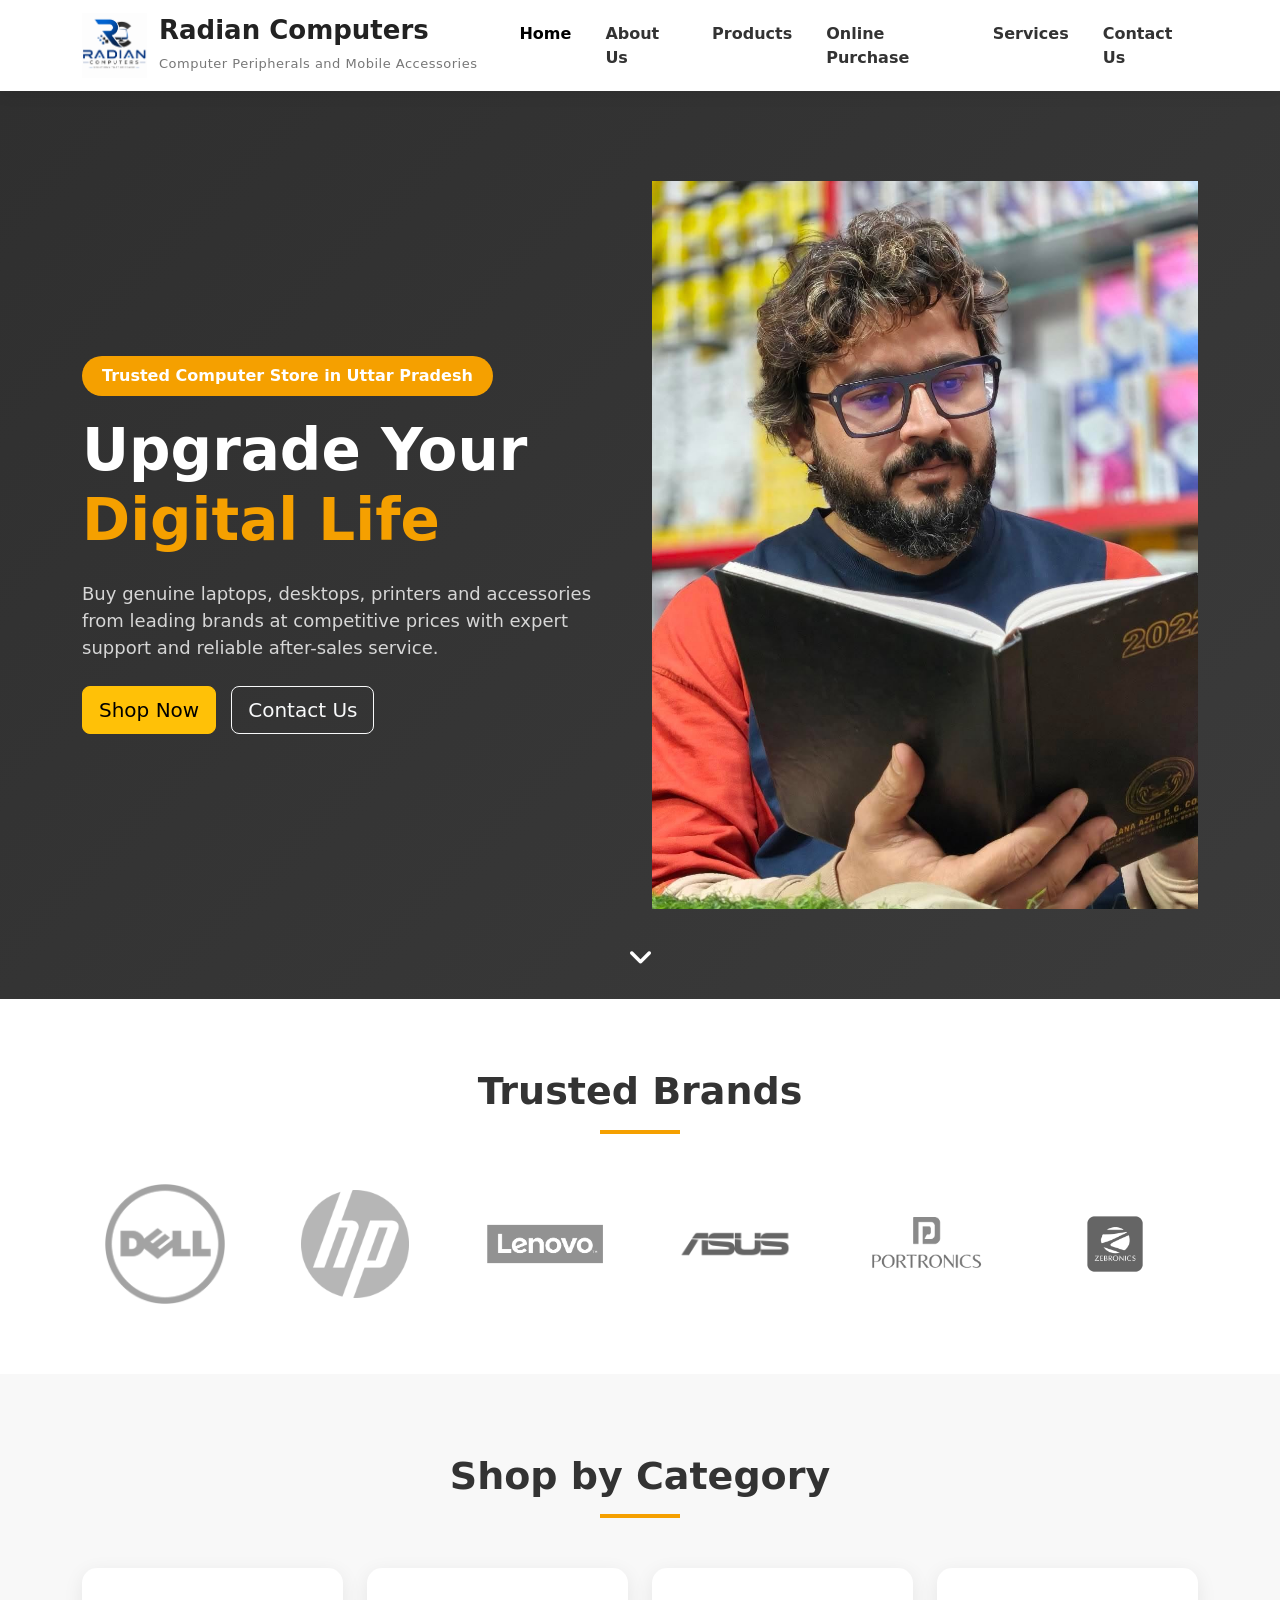
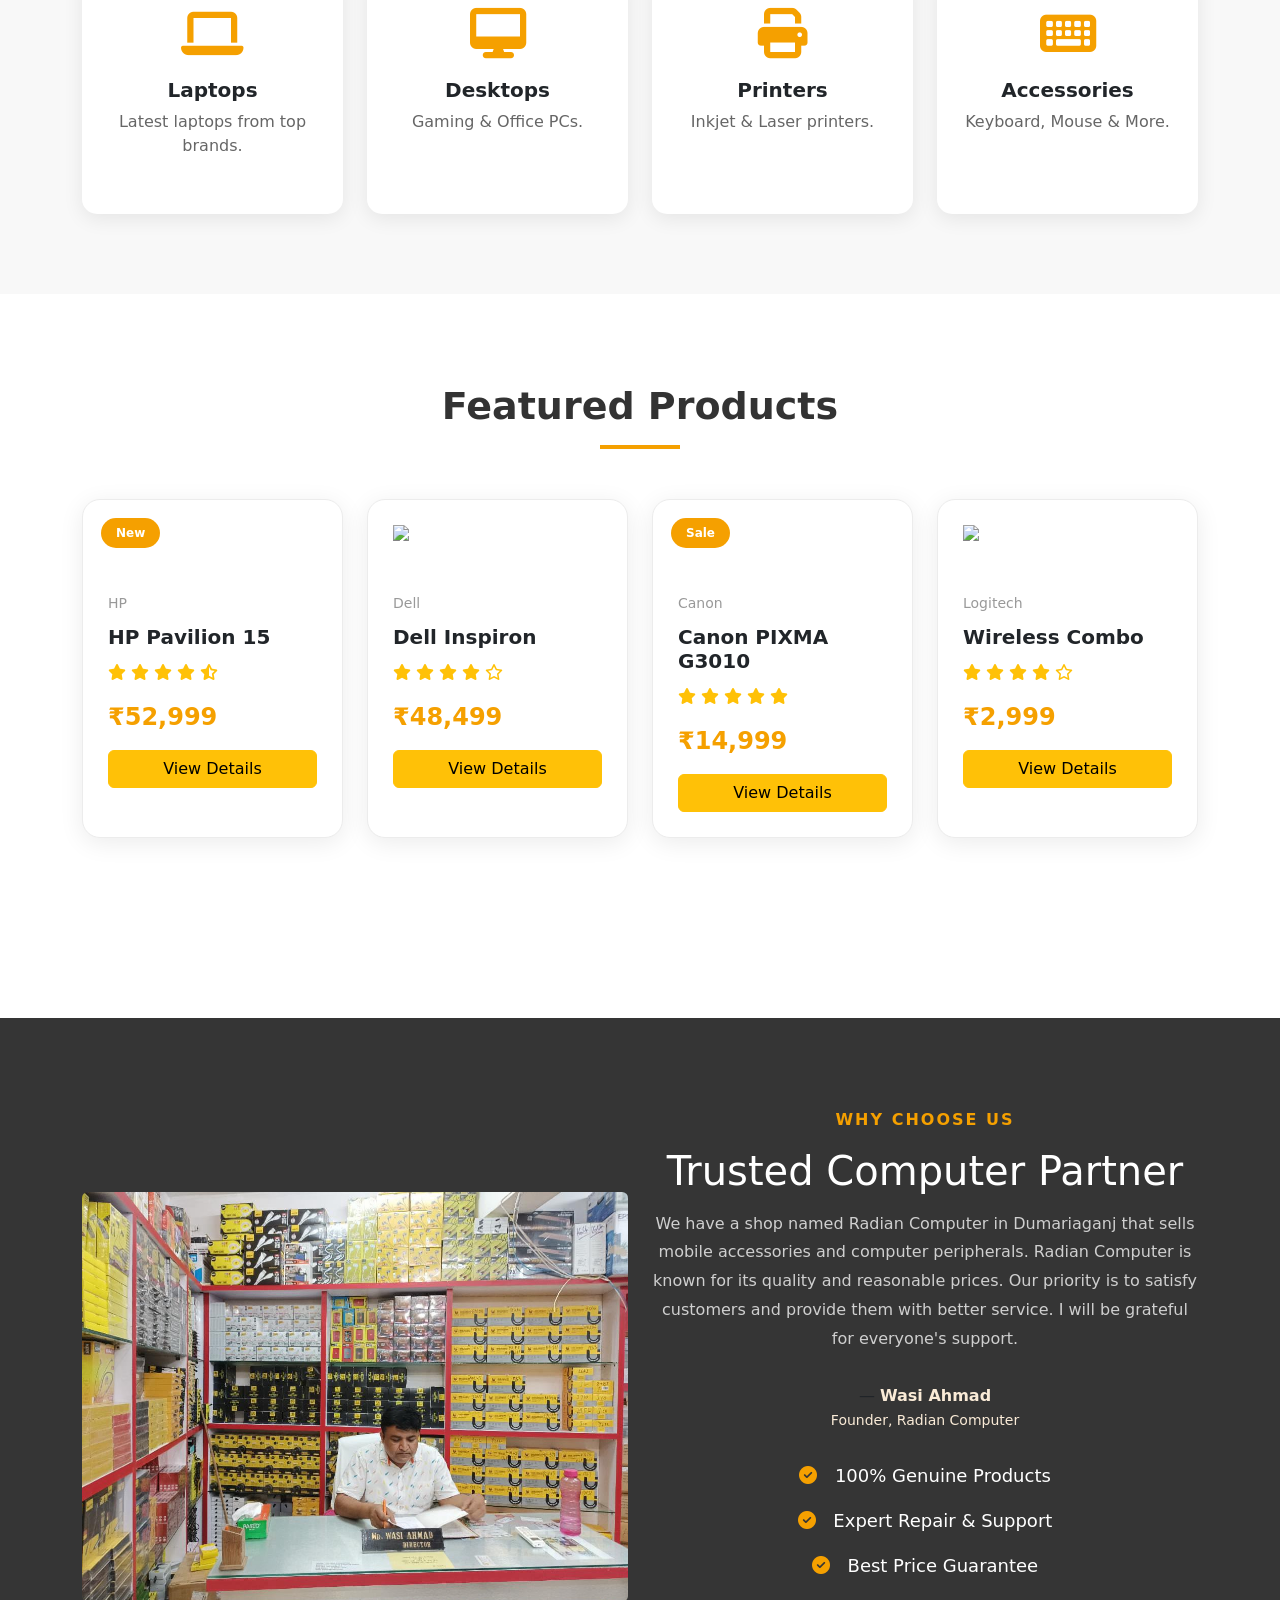
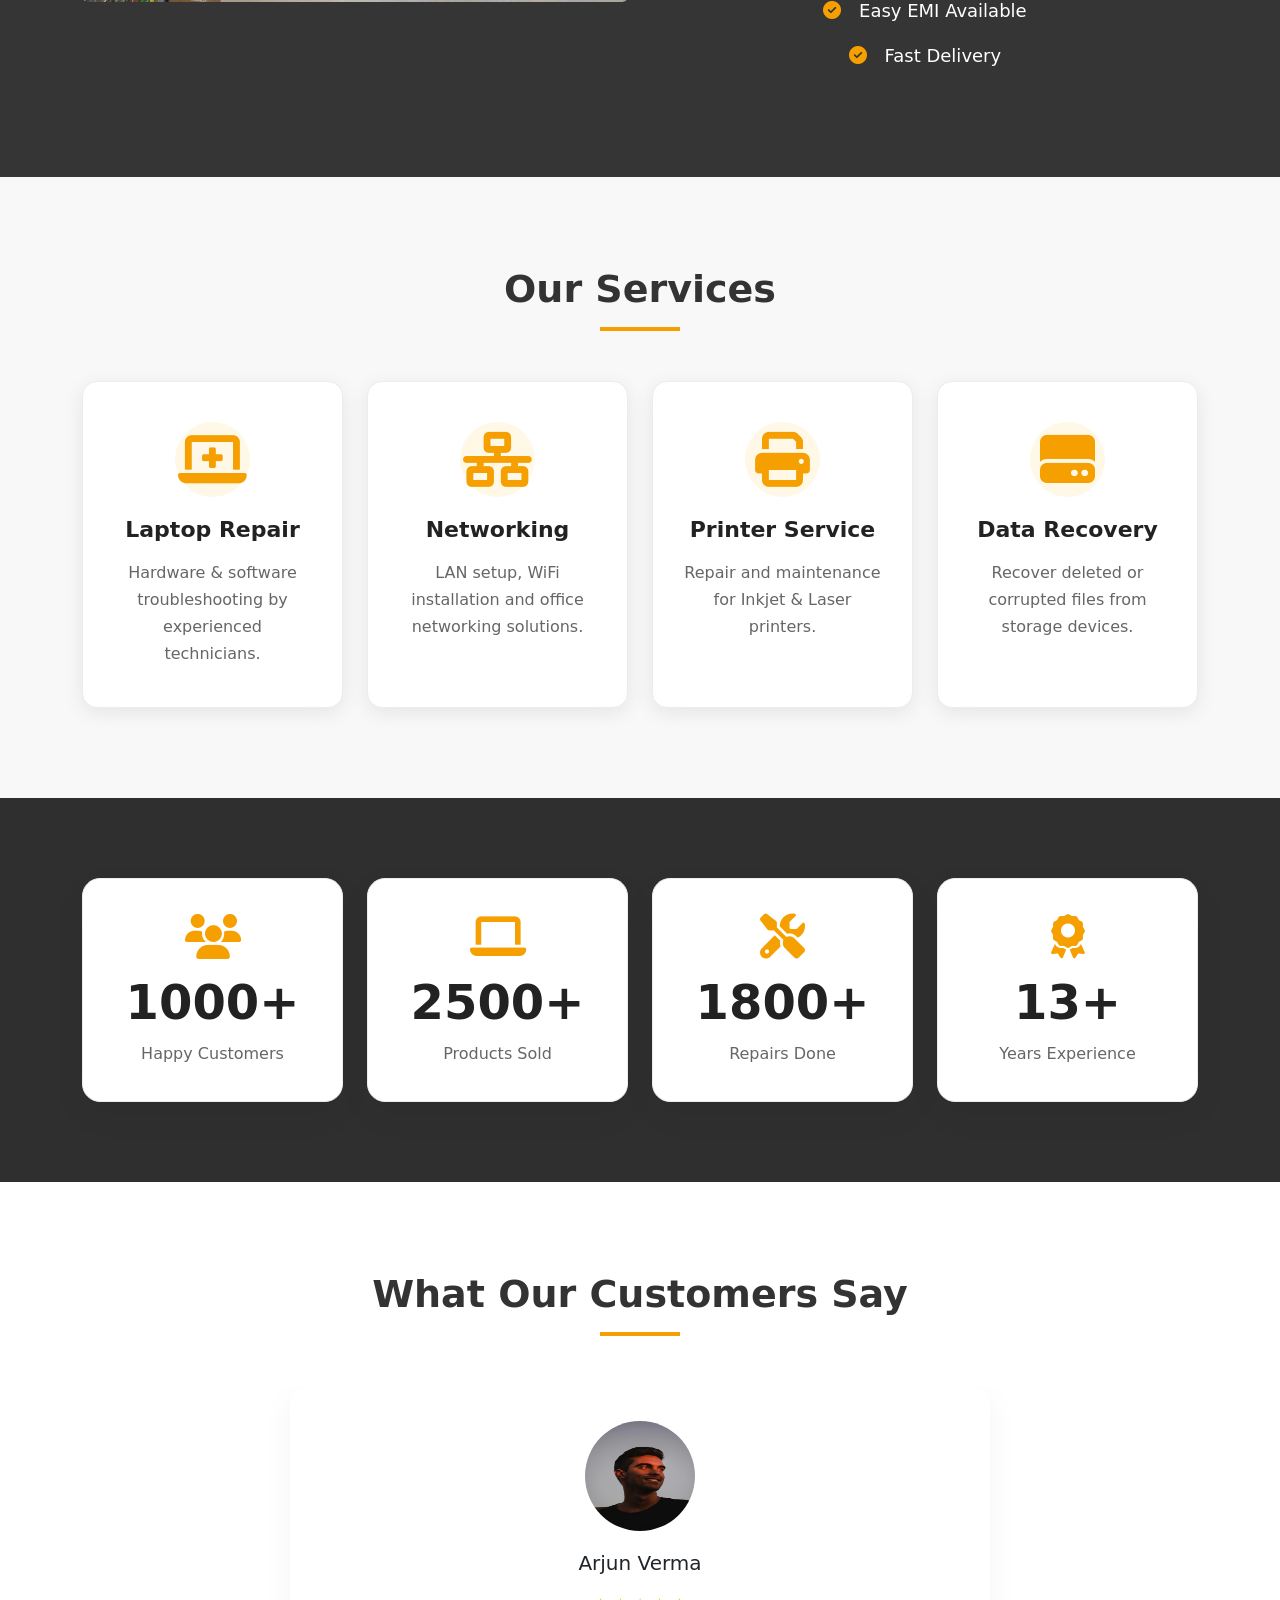
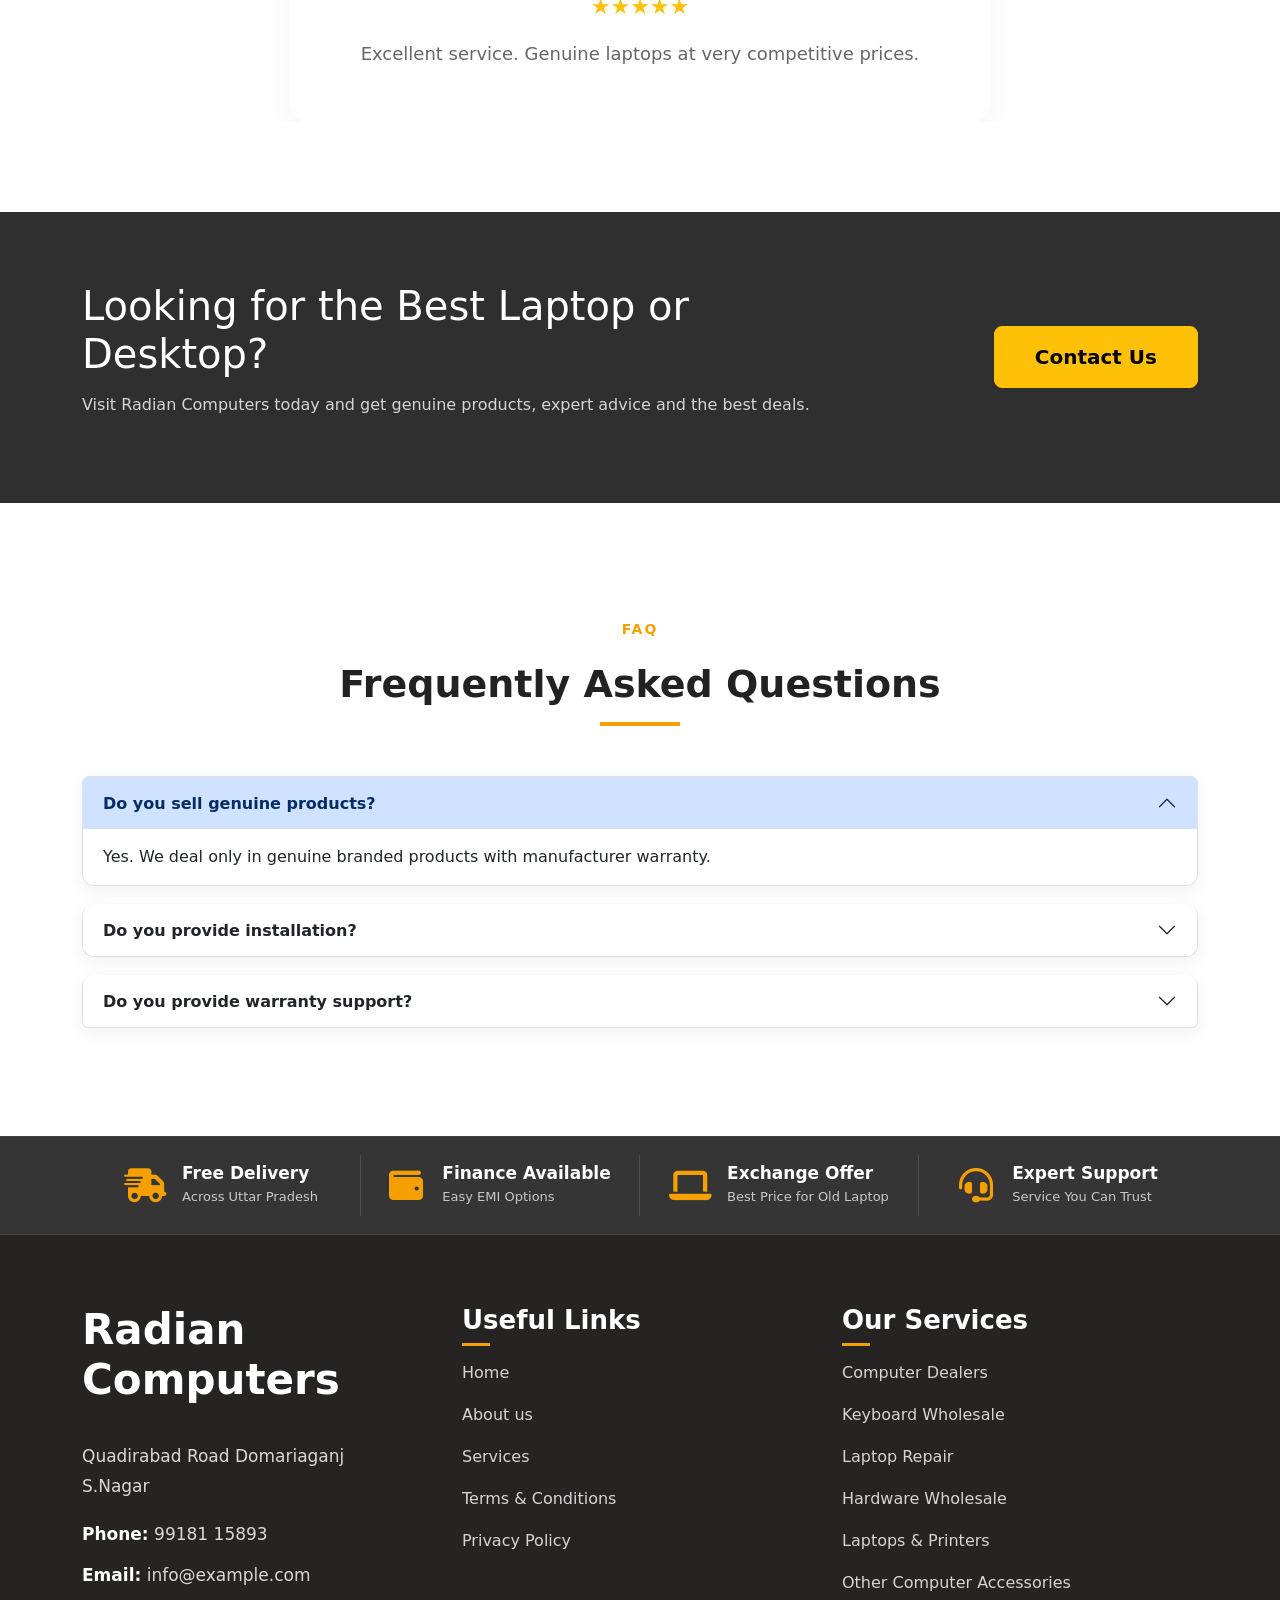
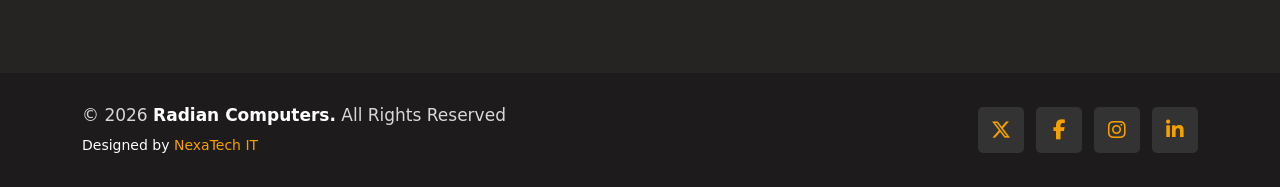
==== commit 8fd1477e: "gggggg" ====
--- a/index.html
+++ b/index.html
@@ -35,7 +35,7 @@
 
             <div class="brand-text">
                 <h4>Radian Computers</h4>
-                <small>Sales | Service | Solutions</small>
+                <small>Computer Peripherals and Mobile Accessories </small>
             </div>
 
         </a>
@@ -504,12 +504,17 @@
                 </h2>
 
                 <p>
-
-                    At Radian Computers, we deliver genuine products,
+                    We have a shop named Radian Computer in Dumariaganj that sells mobile accessories and computer peripherals. Radian Computer is known for its quality and reasonable prices. Our priority is to satisfy customers and provide them with better service.  
+                    I will be grateful for everyone's support.
+                    <!-- At Radian Computers, we deliver genuine products,
                     competitive prices and expert technical support
-                    backed by years of experience.
-
-                </p>
+                    backed by years of experience. -->
+                    <div class="owner-signature">
+                        <span>— <strong style="color: antiquewhite;">Wasi Ahmad</strong></span><br>
+                        <small style="color: antiquewhite;">Founder, Radian Computer</small>
+                    </div>
+                </p>
+                
 
 
                 <div class="why-item">
@@ -1063,9 +1068,9 @@
 
                         <a href="#"><i class="fa-brands fa-x-twitter"></i></a>
 
-                        <a href="#"><i class="fa-brands fa-facebook-f"></i></a>
-
-                        <a href="#"><i class="fa-brands fa-instagram"></i></a>
+                        <a href="https://www.facebook.com/p/Radian-Computer-100064158634102/"><i class="fa-brands fa-facebook-f"></i></a>
+
+                        <a href="https://www.instagram.com/official_razi_09/"><i class="fa-brands fa-instagram"></i></a>
 
                         <a href="#"><i class="fa-brands fa-linkedin-in"></i></a>
 
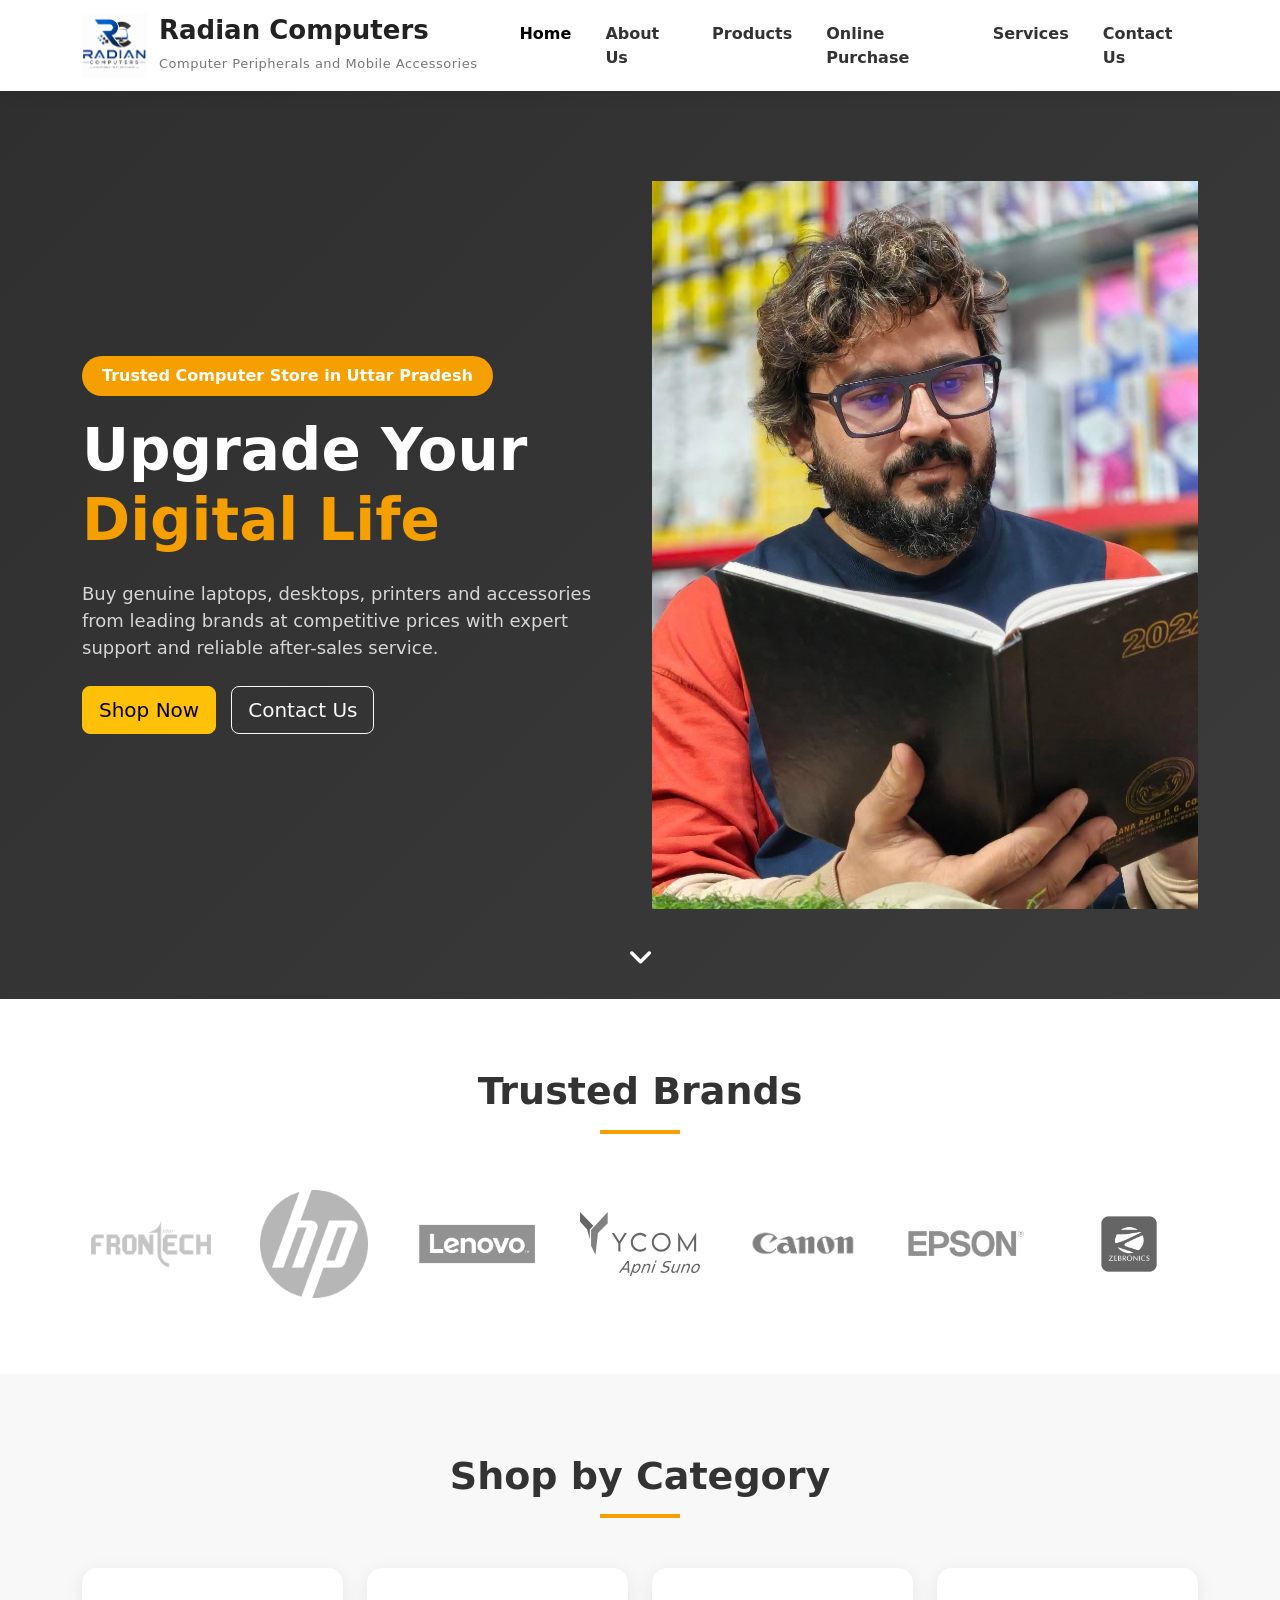
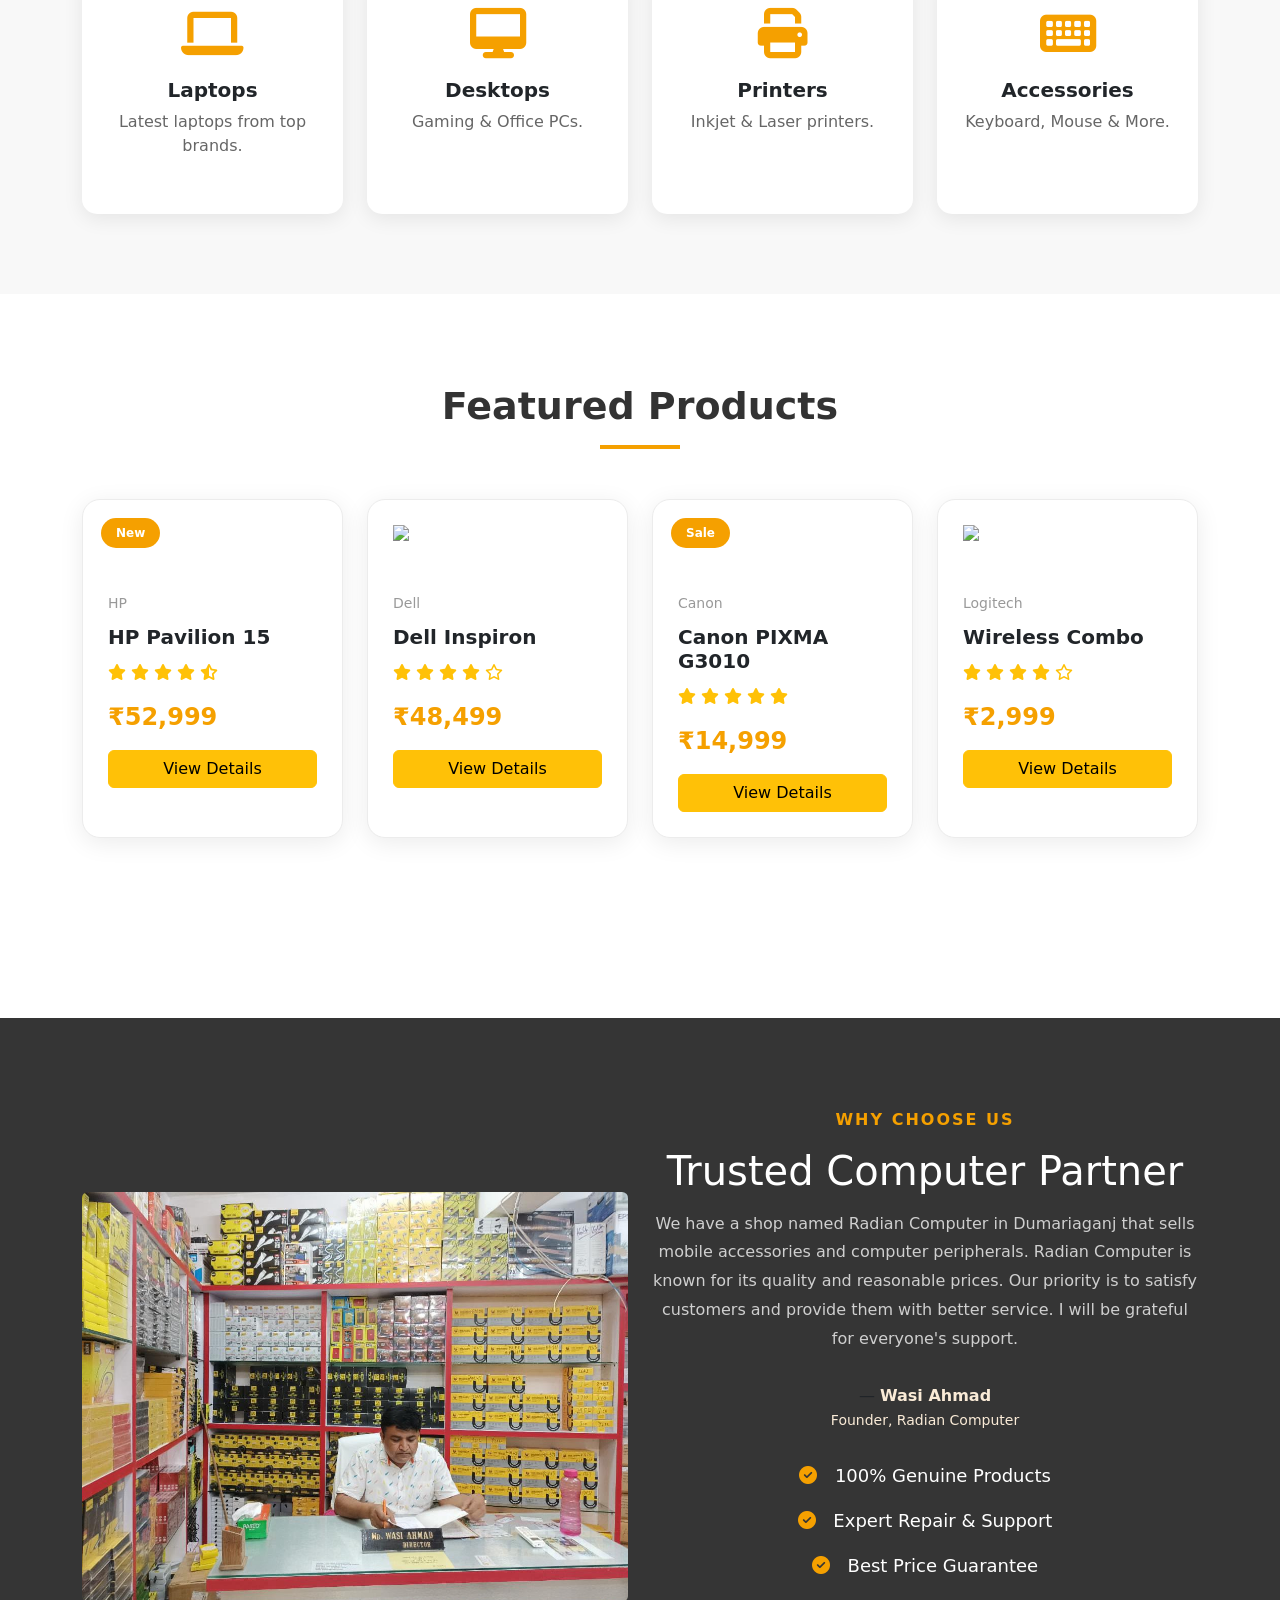
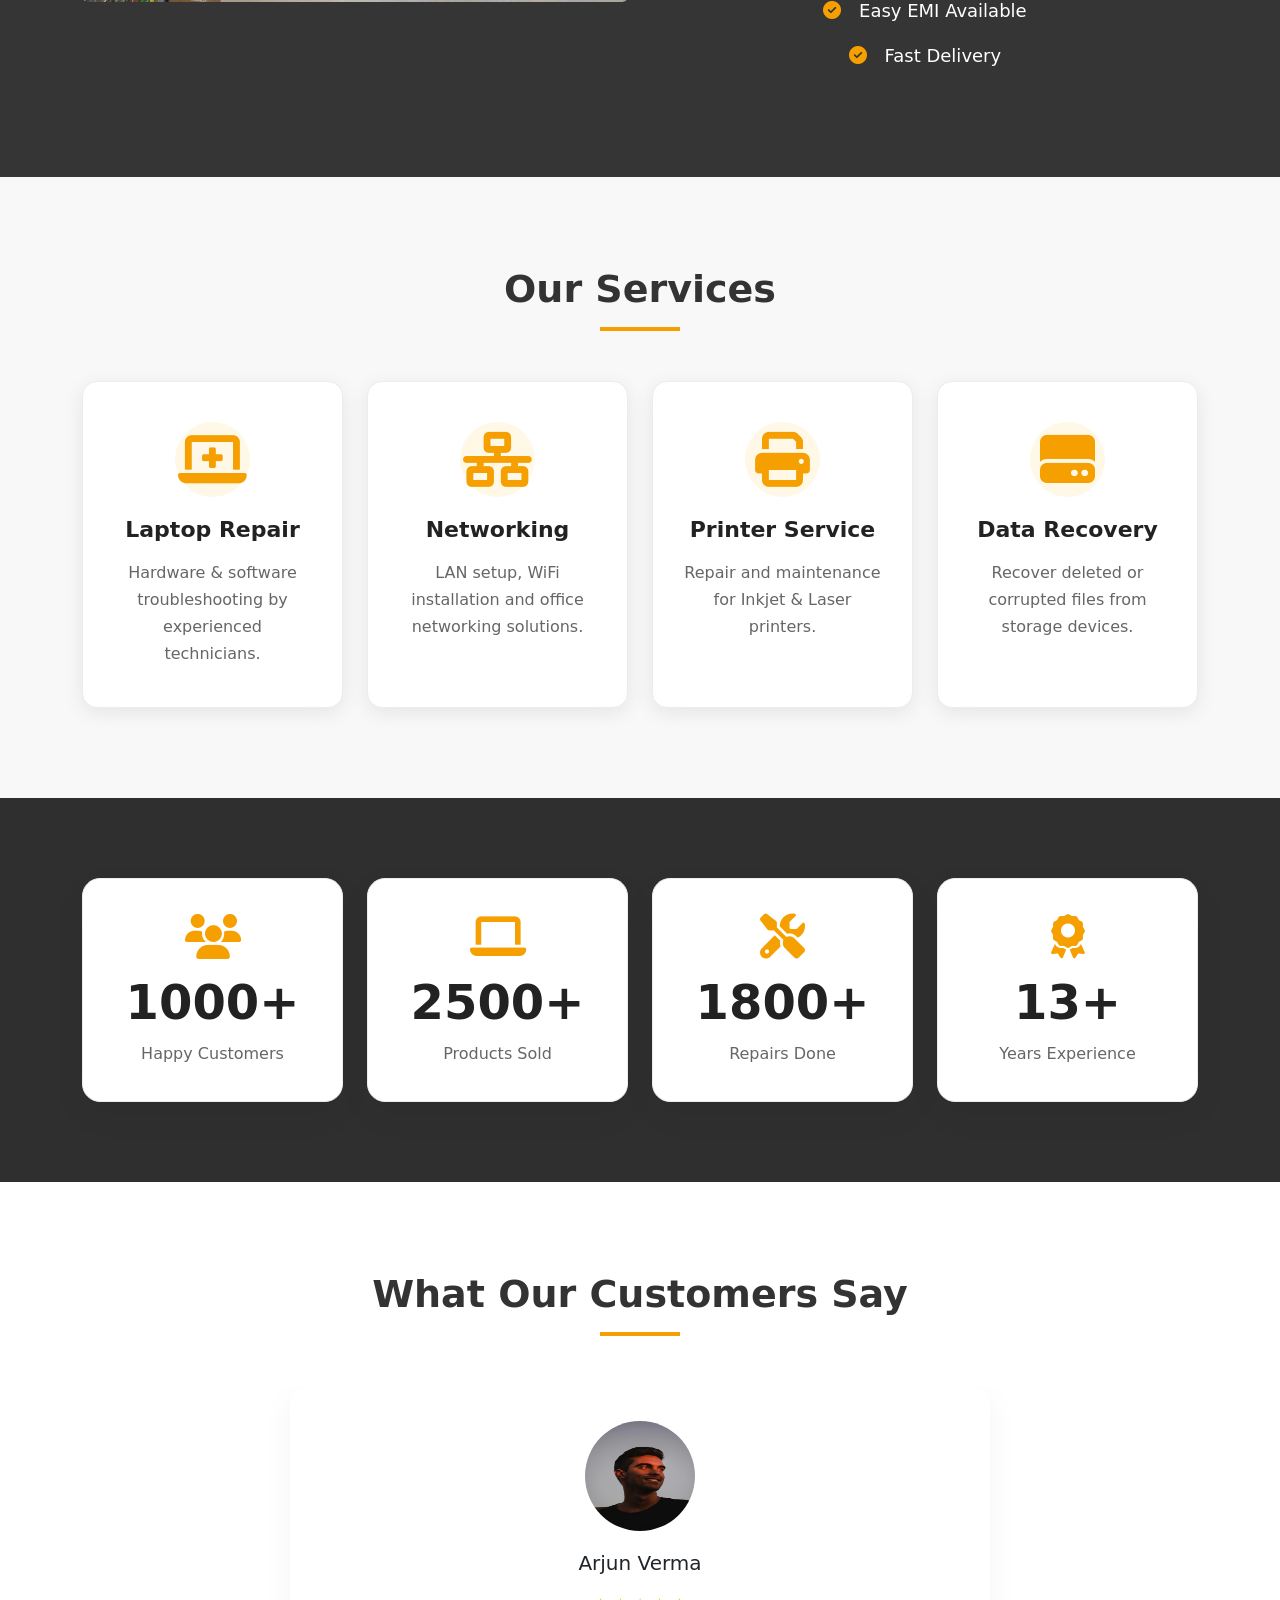
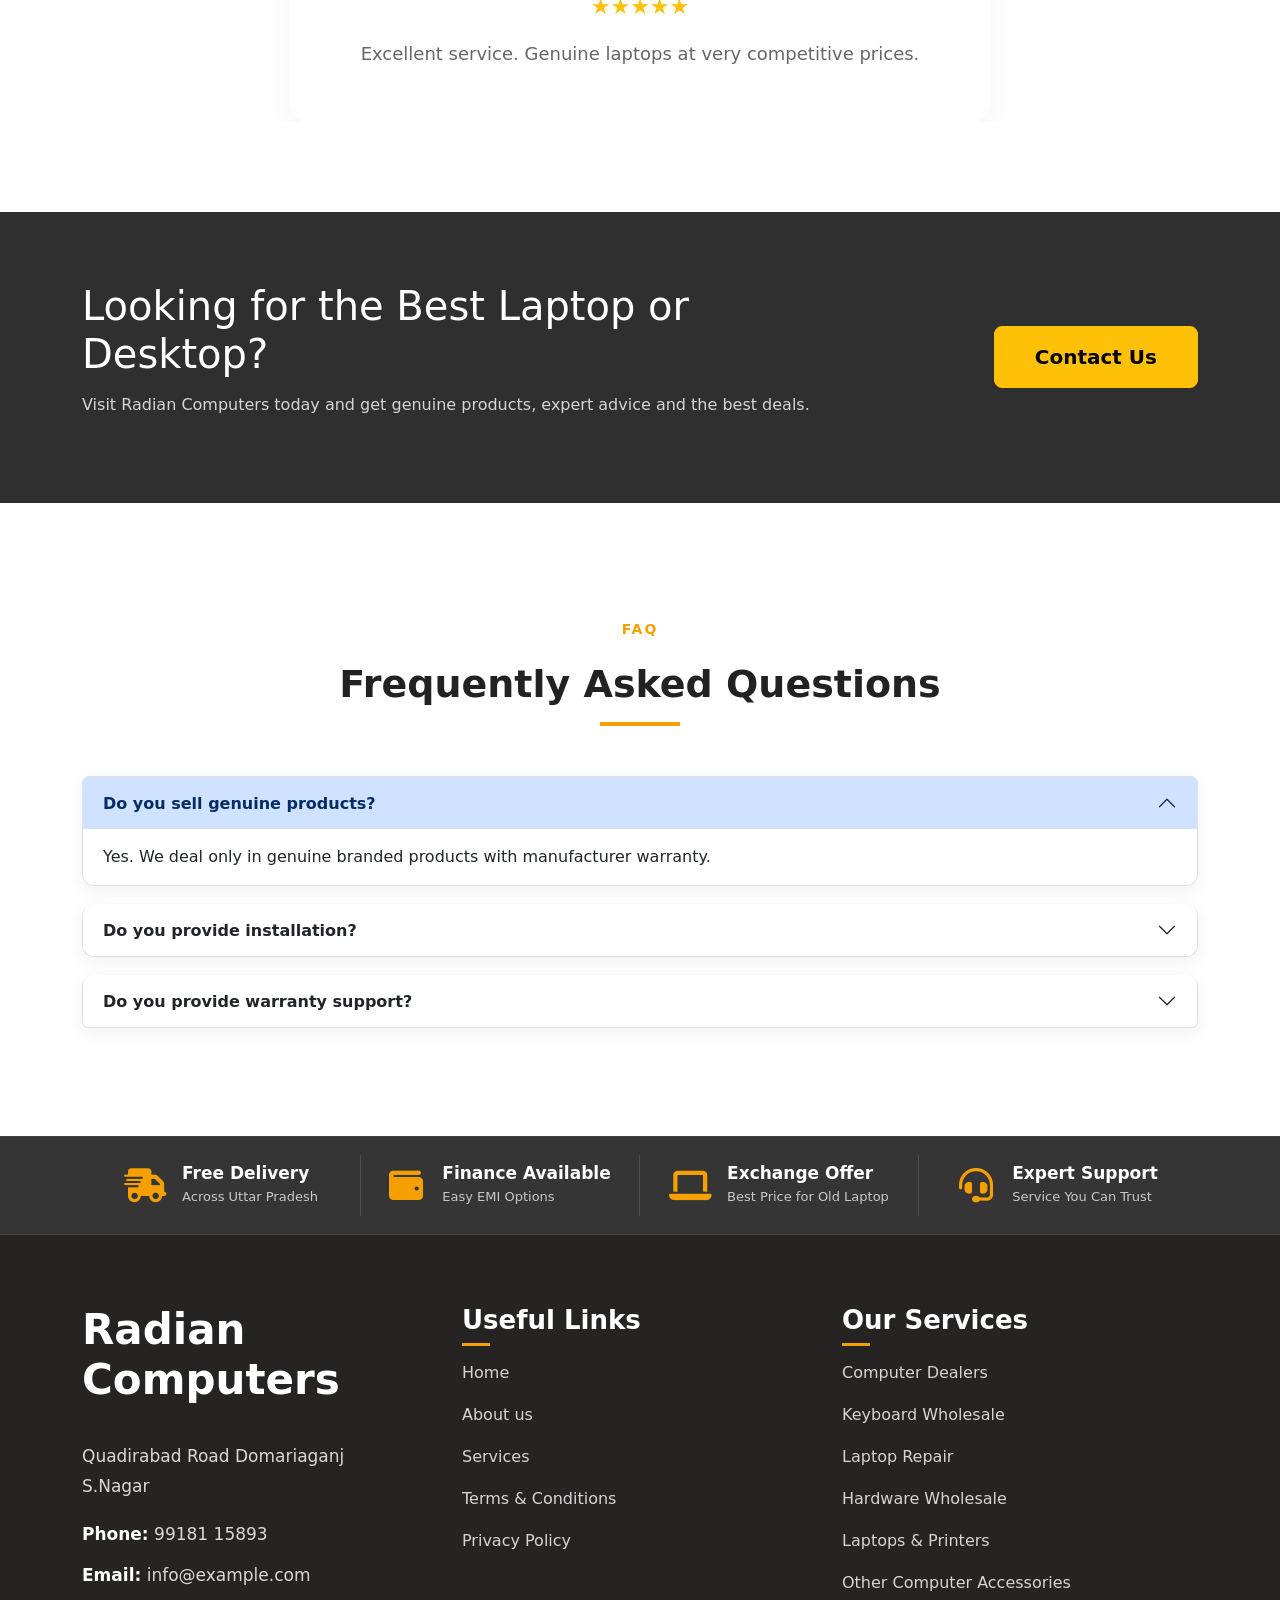
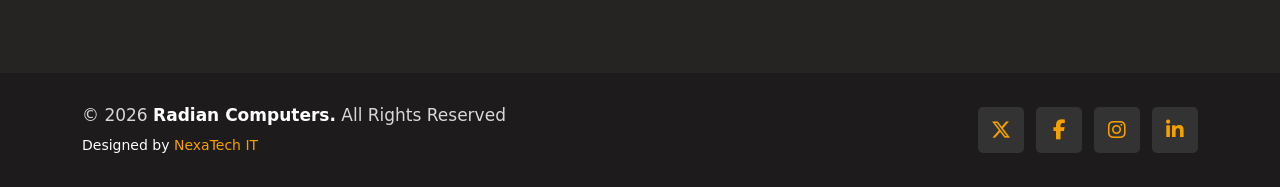
==== commit 6565538e: "gggggg" ====
--- a/index.html
+++ b/index.html
@@ -192,7 +192,7 @@
         <div class="row text-center align-items-center">
 
             <div class="col">
-                <img src="assets/images/dell.png" class="brand-logo">
+                <img src="assets/images/Frontech.png" class="brand-logo">
             </div>
 
             <div class="col">
@@ -204,15 +204,15 @@
             </div>
 
             <div class="col">
-                <img src="assets/images/asus.png" class="brand-logo">
-            </div>
-
-            <!-- <div class="col">
-                <img src="assets/images/Acer.png" class="brand-logo">
-            </div> -->
+                <img src="assets/images/ycom.svg" class="brand-logo">
+            </div>
 
             <div class="col">
-                <img src="assets/images/portronics.png" class="brand-logo">
+                <img src="assets/images/canon.png" class="brand-logo">
+            </div>
+
+            <div class="col">
+                <img src="assets/images/Epson-Logo.png" class="brand-logo">
             </div>
 
             <div class="col">
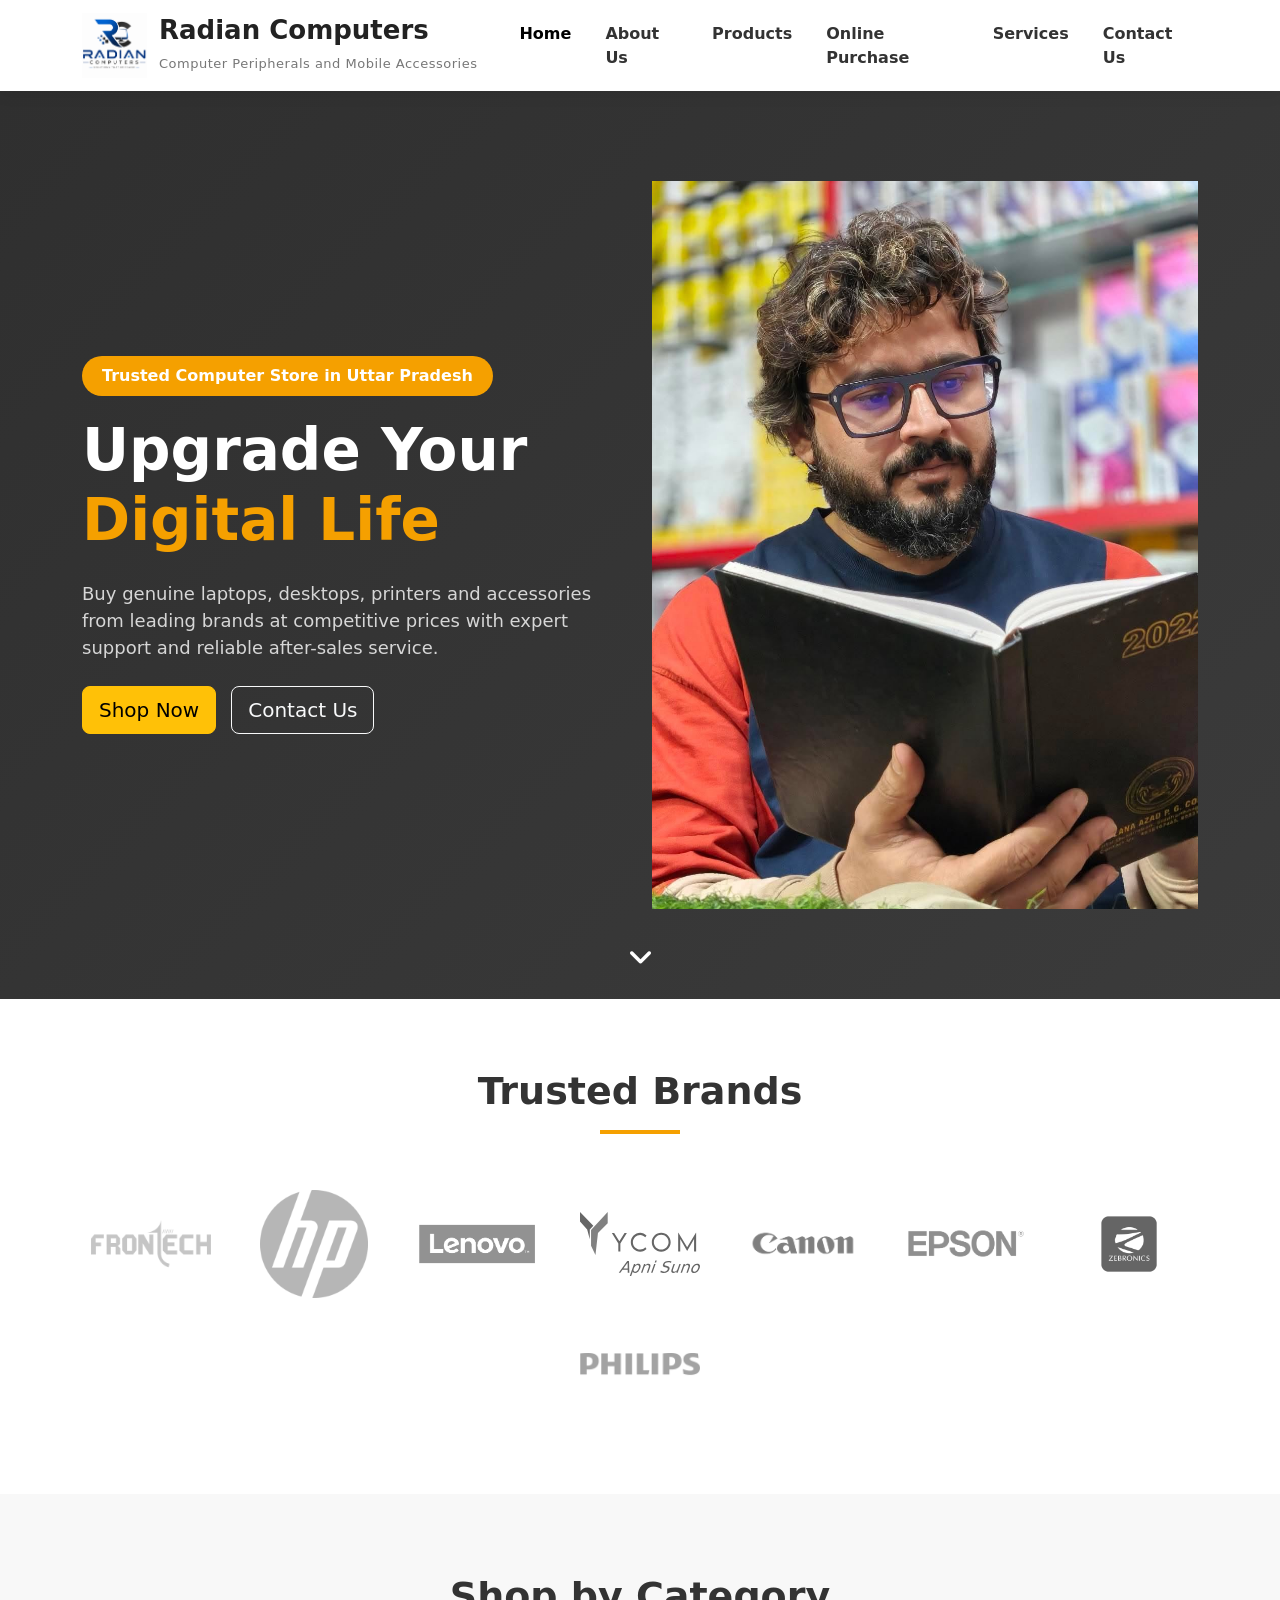
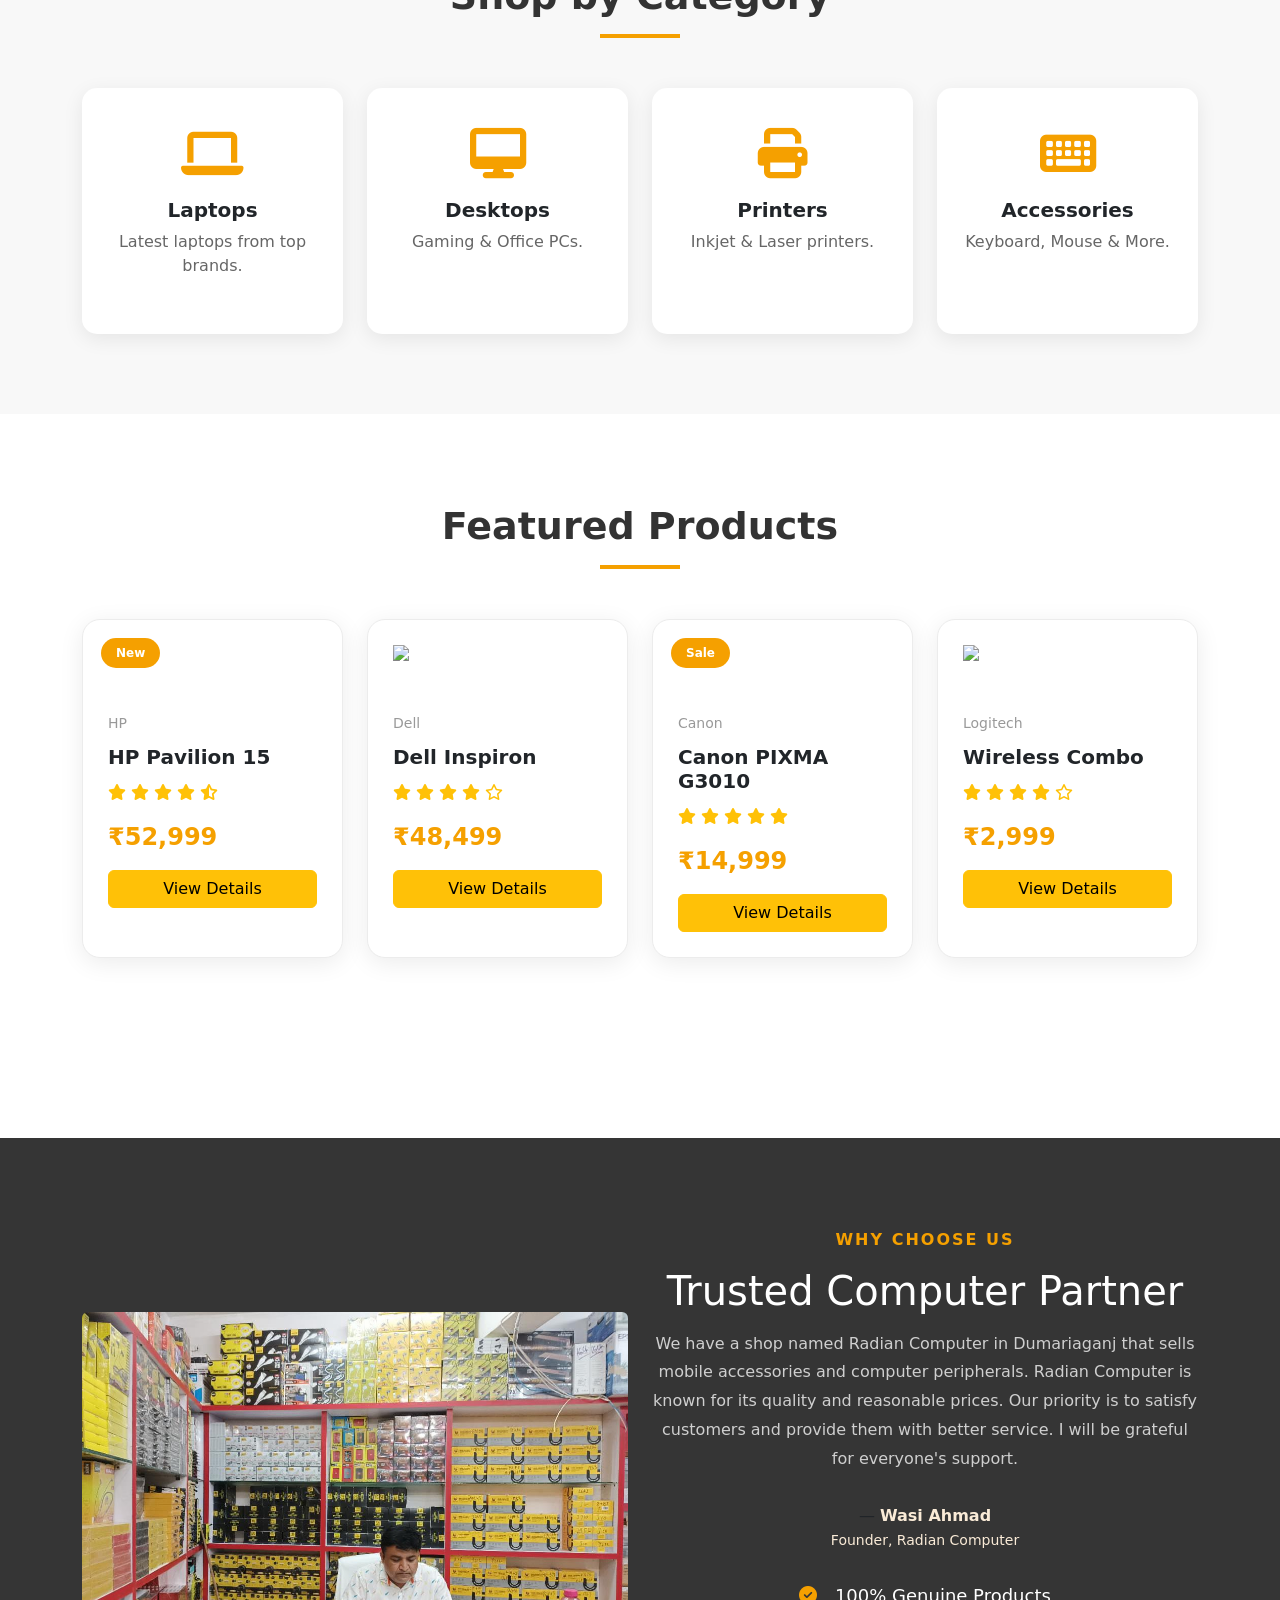
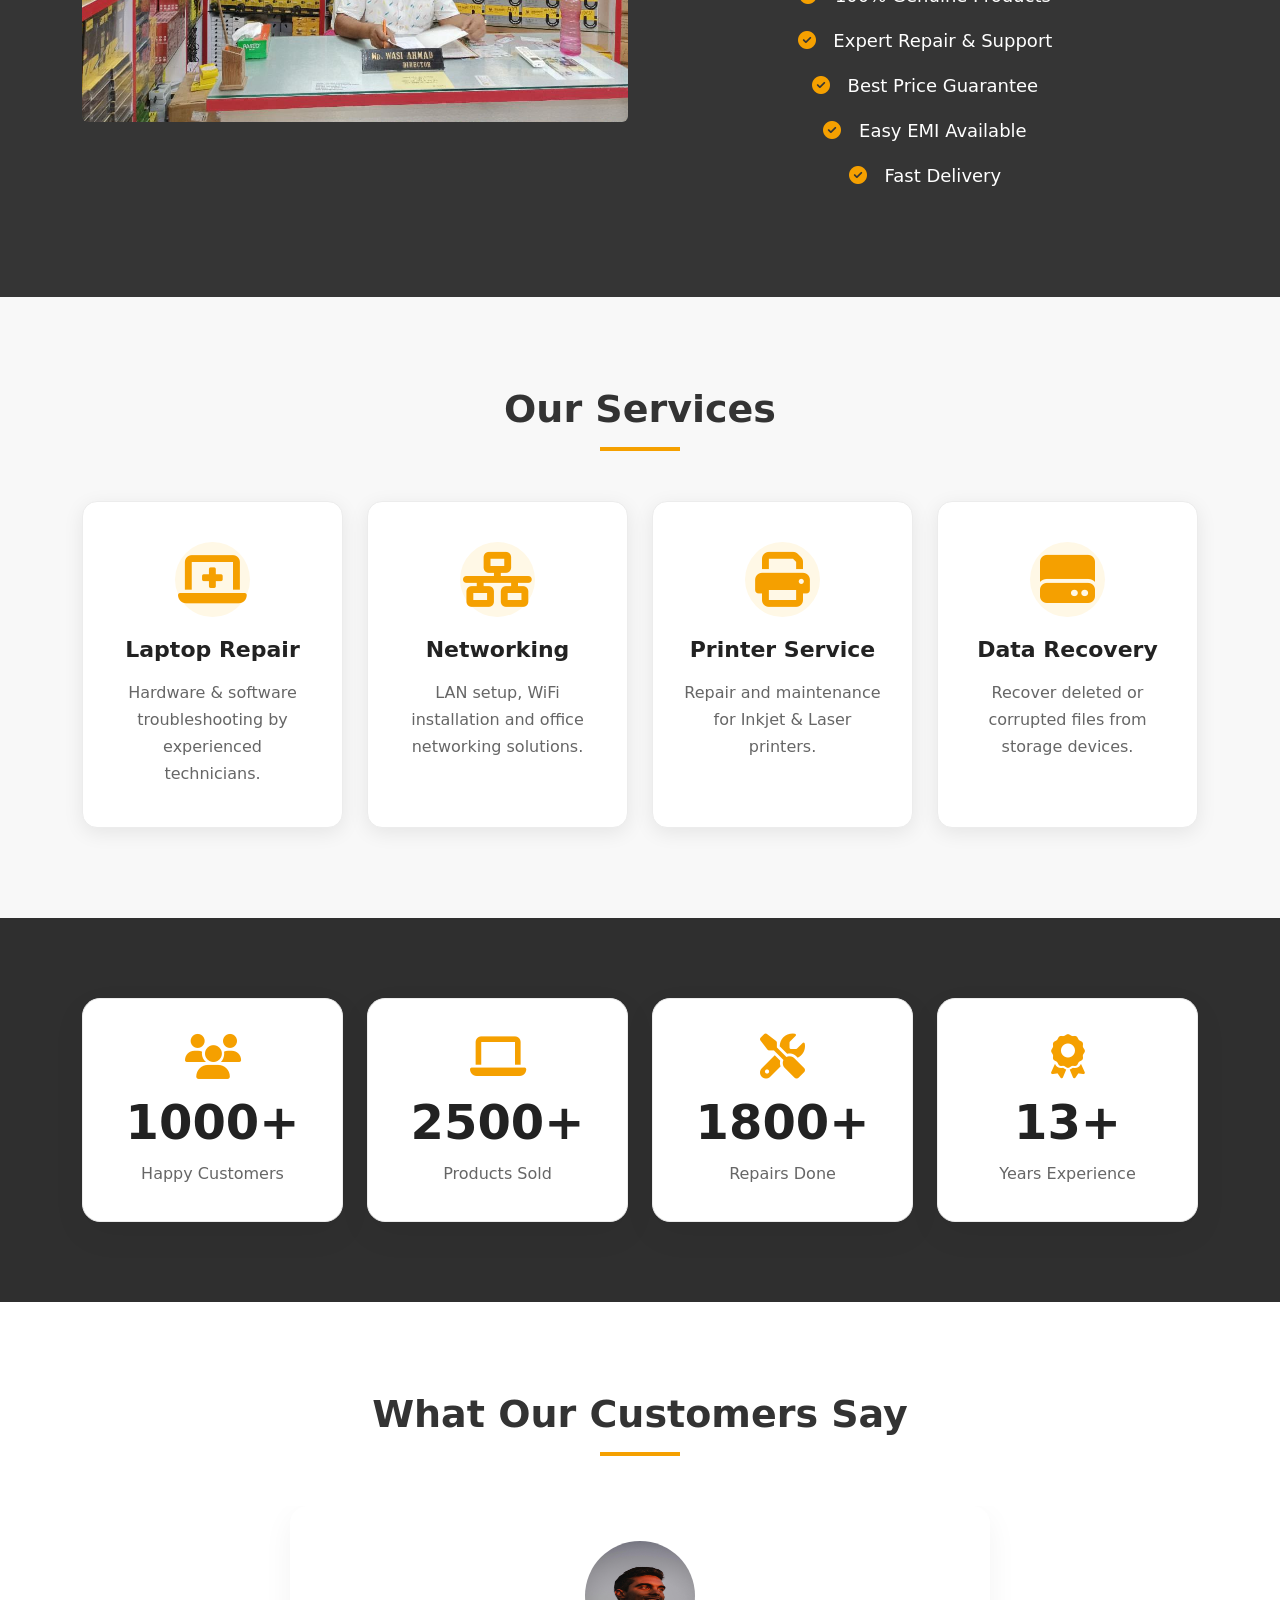
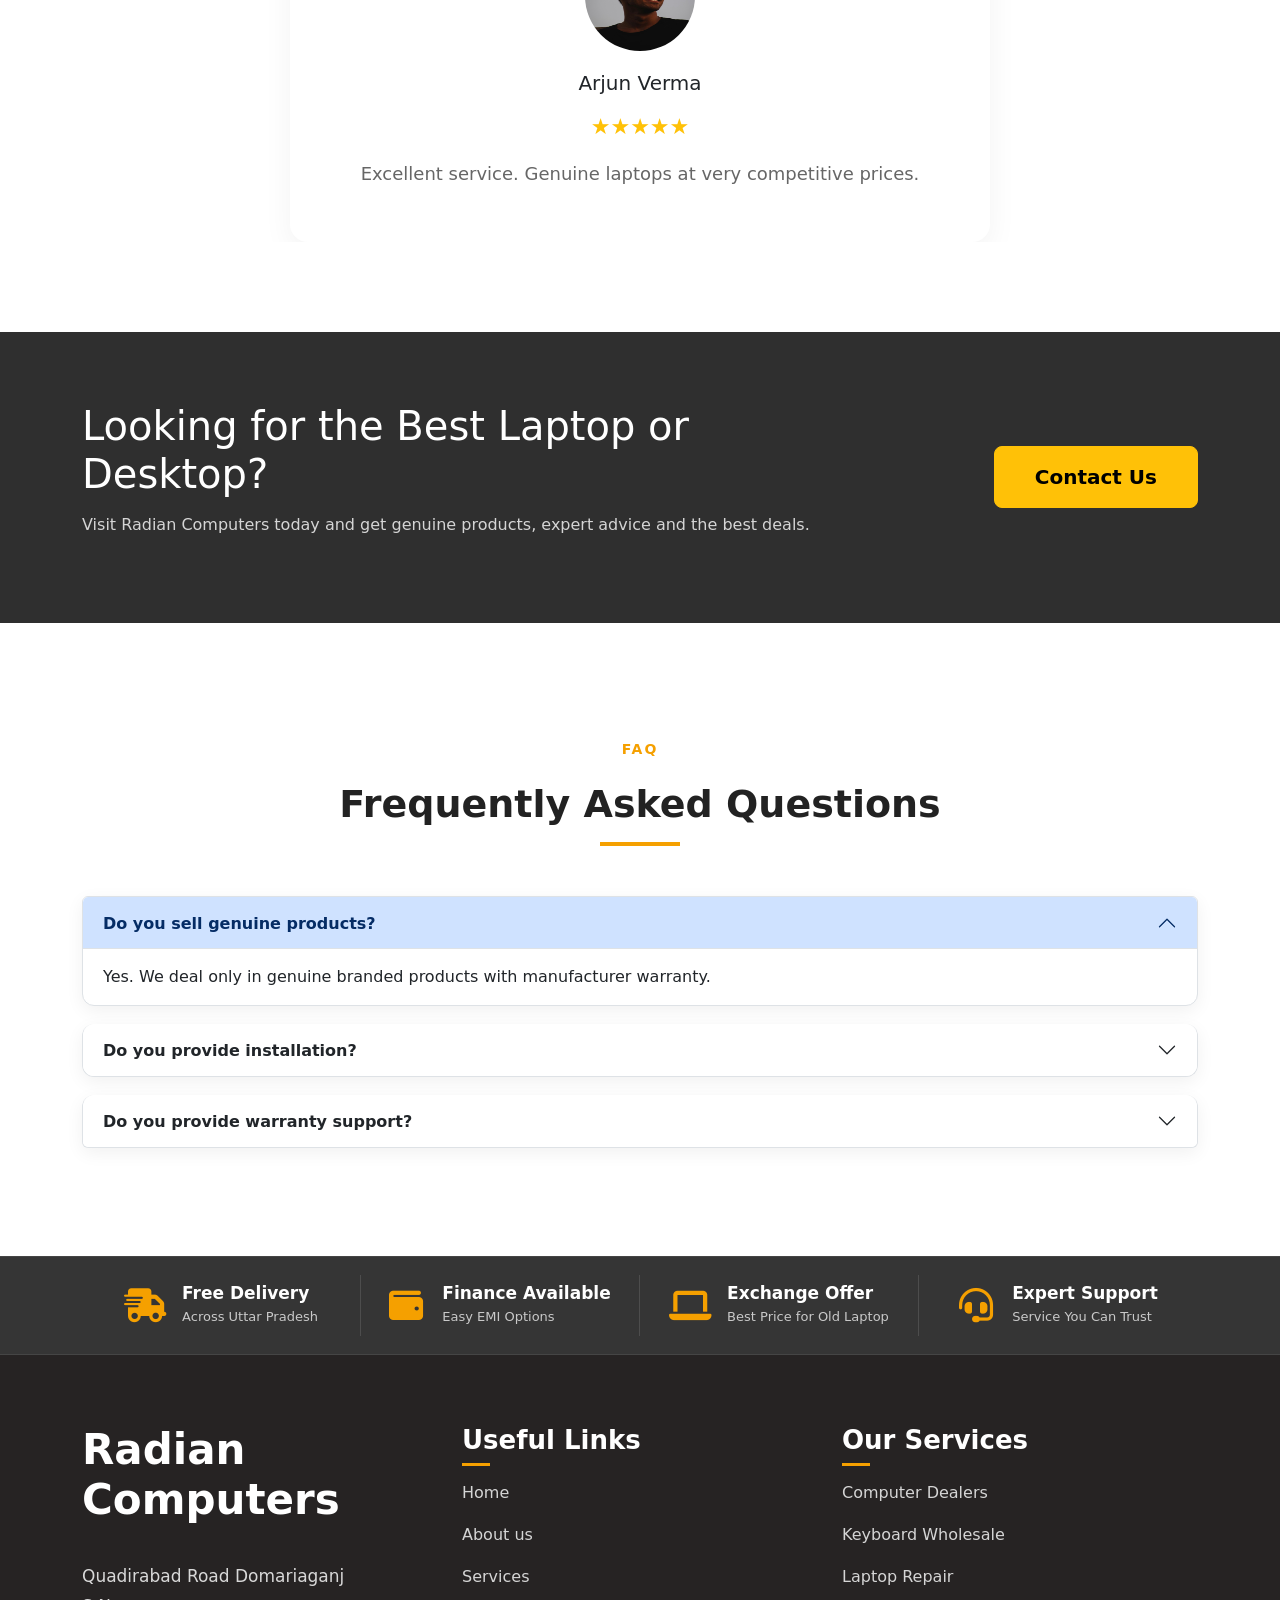
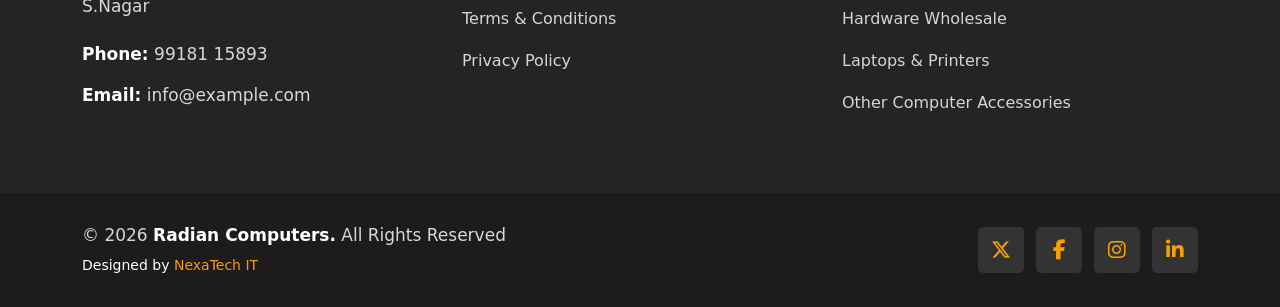
==== commit d2f704f3: "gggggg" ====
--- a/index.html
+++ b/index.html
@@ -217,6 +217,10 @@
 
             <div class="col">
                 <img src="assets/images/zebronics.png" class="brand-logo">
+            </div>
+
+            <div class="col">
+                <img src="assets/images/philips.png" class="brand-logo">
             </div>
 
         </div>
@@ -793,7 +797,7 @@
 
             <div class="col-lg-4 text-lg-end">
 
-                <a href="#" class="btn btn-warning btn-lg">
+                <a href="contact.html" class="btn btn-warning btn-lg">
                     Contact Us
                 </a>
 
@@ -1005,9 +1009,9 @@
 
                 <ul class="footer-links">
 
-                    <li><a href="#">Home</a></li>
-                    <li><a href="#">About us</a></li>
-                    <li><a href="#">Services</a></li>
+                    <li><a href="index.html">Home</a></li>
+                    <li><a href="about.html">About us</a></li>
+                    <li><a href="services.html">Services</a></li>
                     <li><a href="#" data-bs-toggle="modal" data-bs-target="#termsModal">Terms & Conditions</a></li>
                     <li><a href="#" data-bs-toggle="modal" data-bs-target="#privacyModal">Privacy Policy</a></li>
 
@@ -1023,12 +1027,12 @@
 
                 <ul class="footer-links">
 
-                    <li><a href="#">Computer Dealers</a></li>
-                    <li><a href="#">Keyboard Wholesale</a></li>
+                    <li><a href="product.html">Computer Dealers</a></li>
+                    <li><a href="product.html">Keyboard Wholesale</a></li>
                     <li><a href="#">Laptop Repair</a></li>
-                    <li><a href="#">Hardware Wholesale</a></li>
-                    <li><a href="#">Laptops & Printers</a></li>
-                    <li><a href="#">Other Computer Accessories</a></li>
+                    <li><a href="product.html">Hardware Wholesale</a></li>
+                    <li><a href="product.html">Laptops & Printers</a></li>
+                    <li><a href="product.html">Other Computer Accessories</a></li>
 
                 </ul>
 
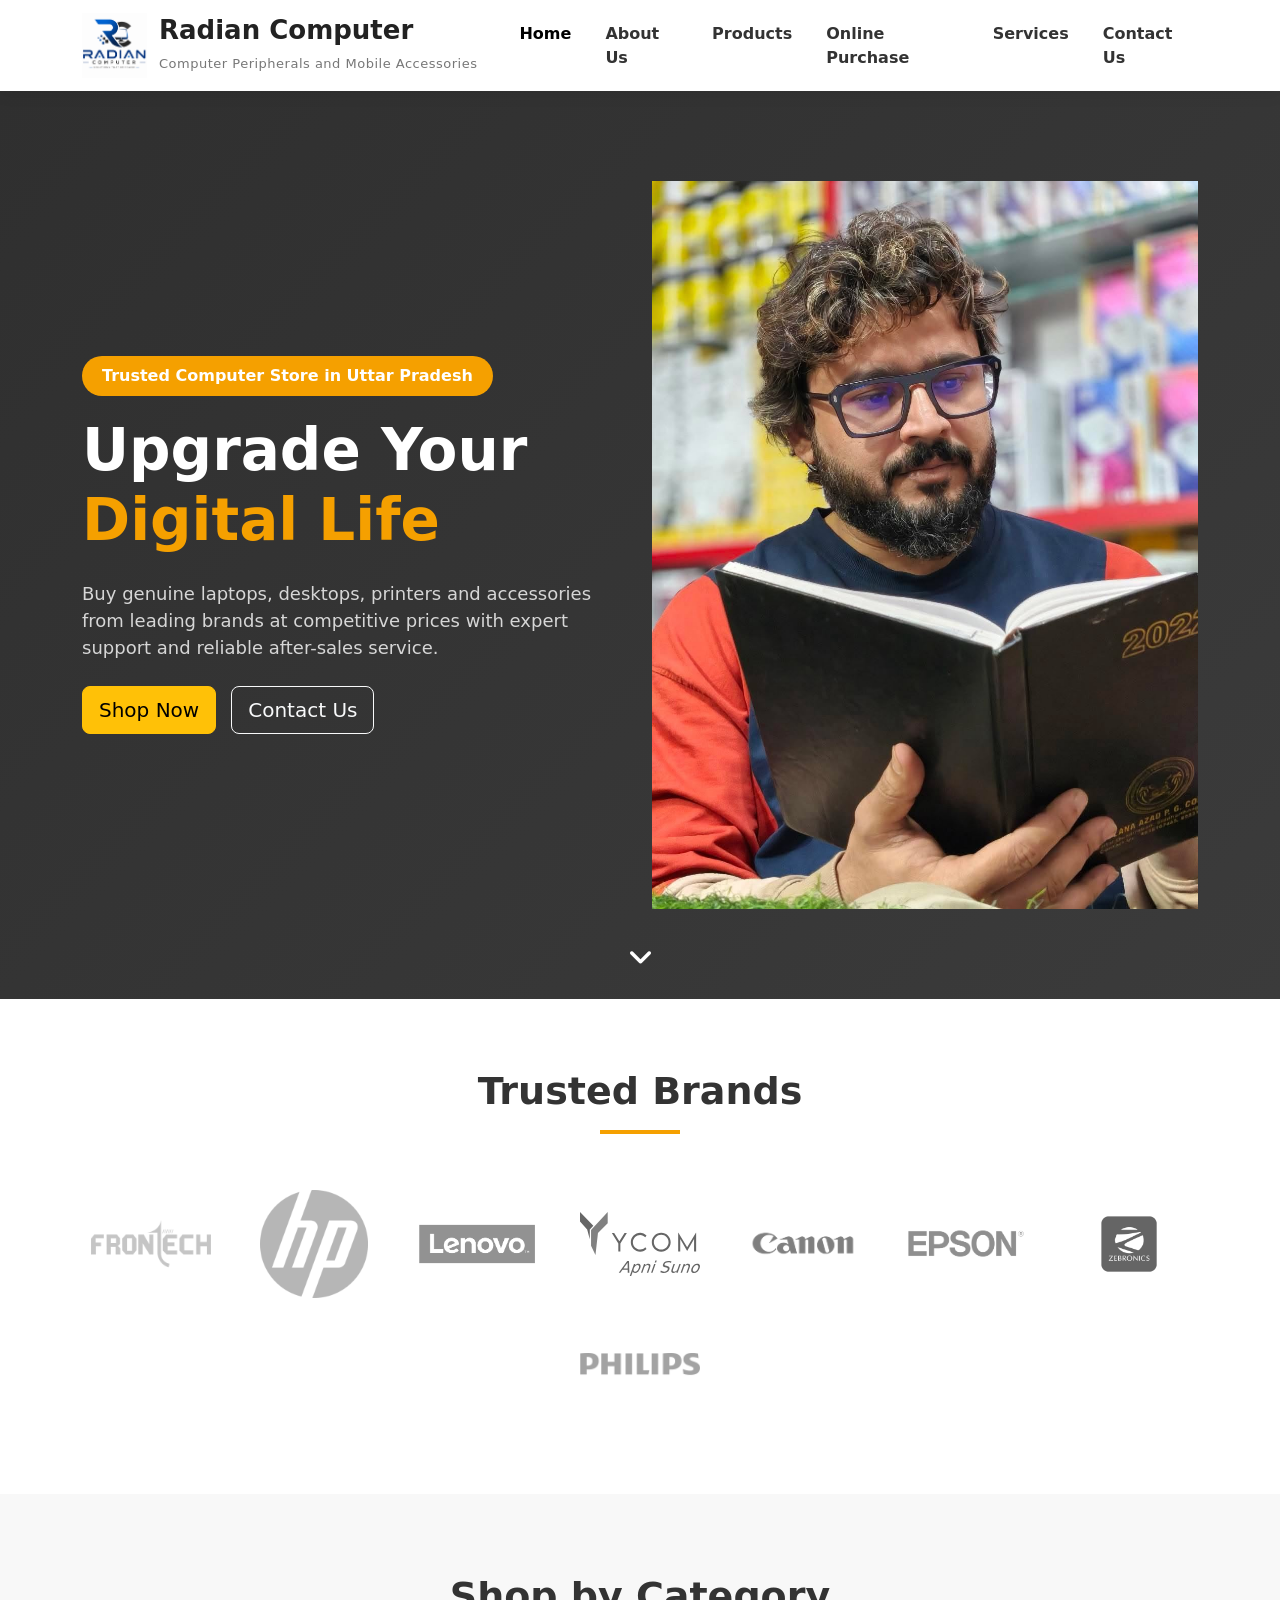
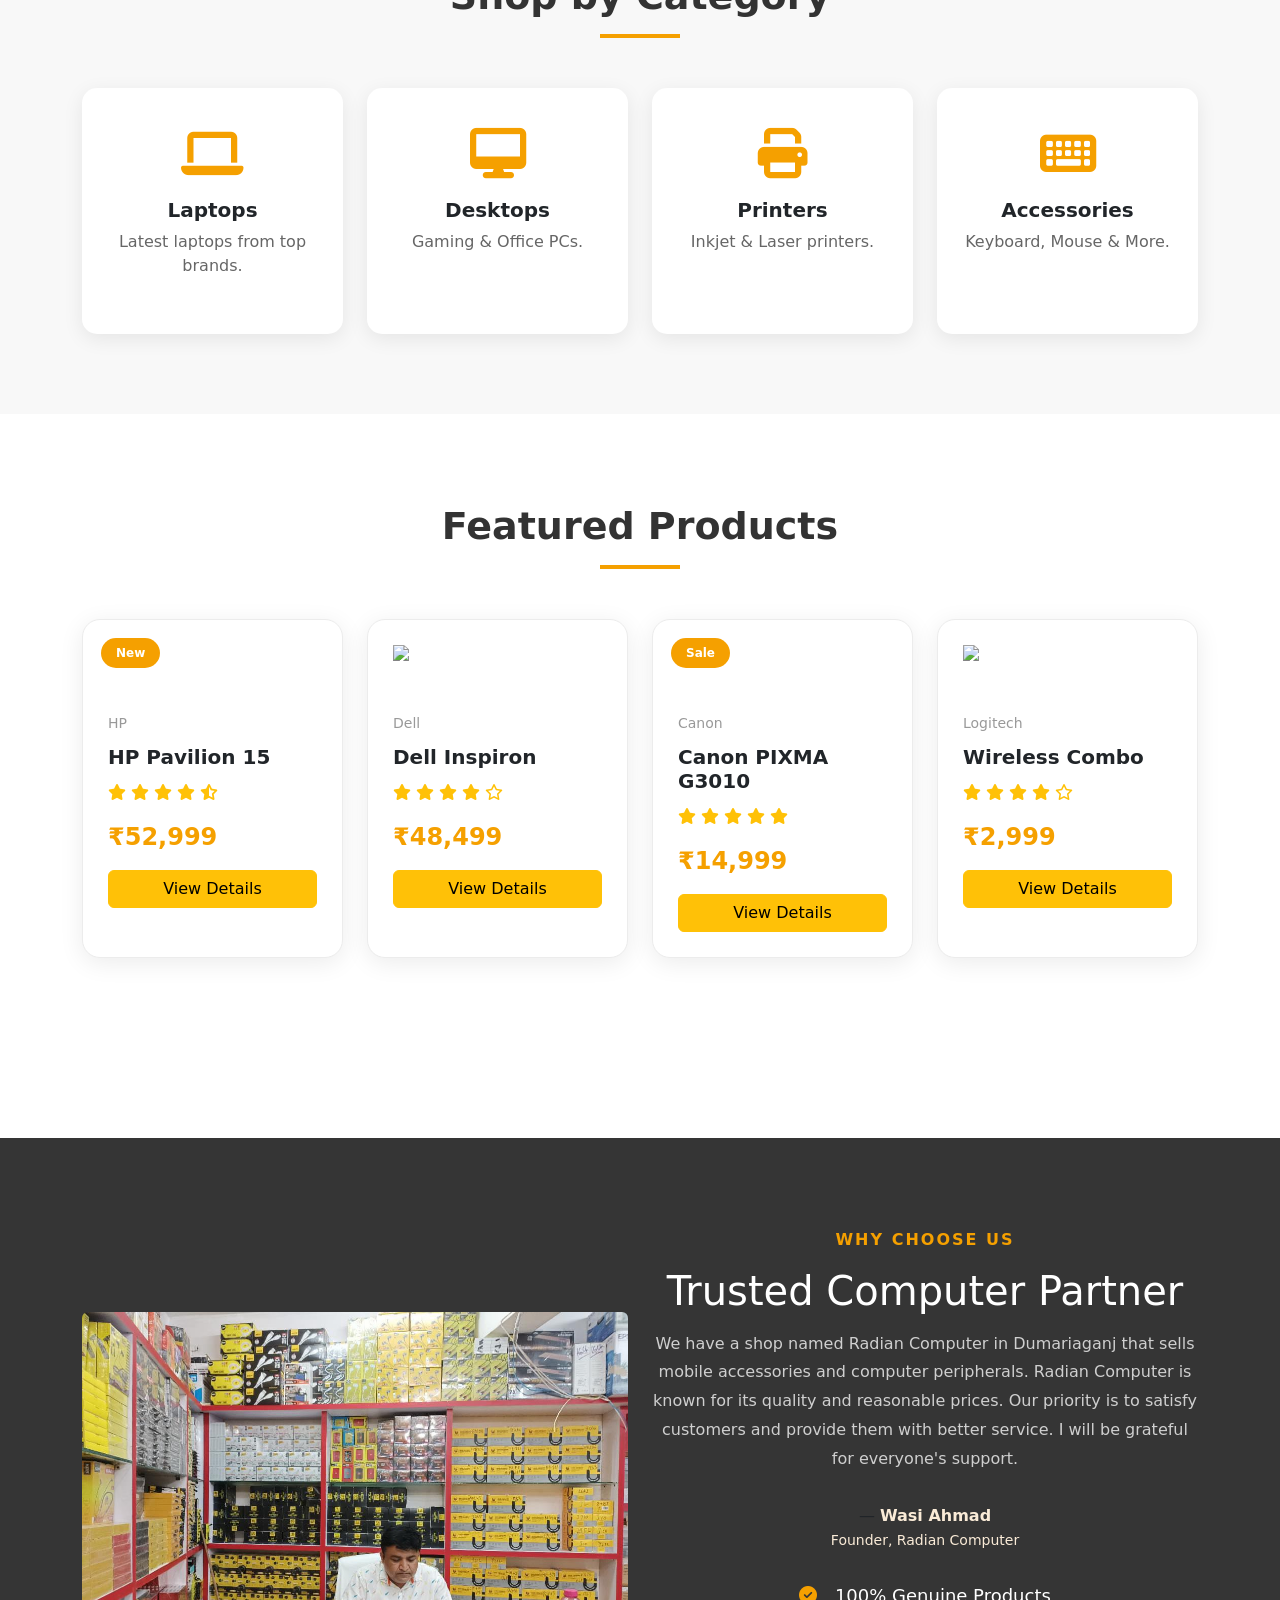
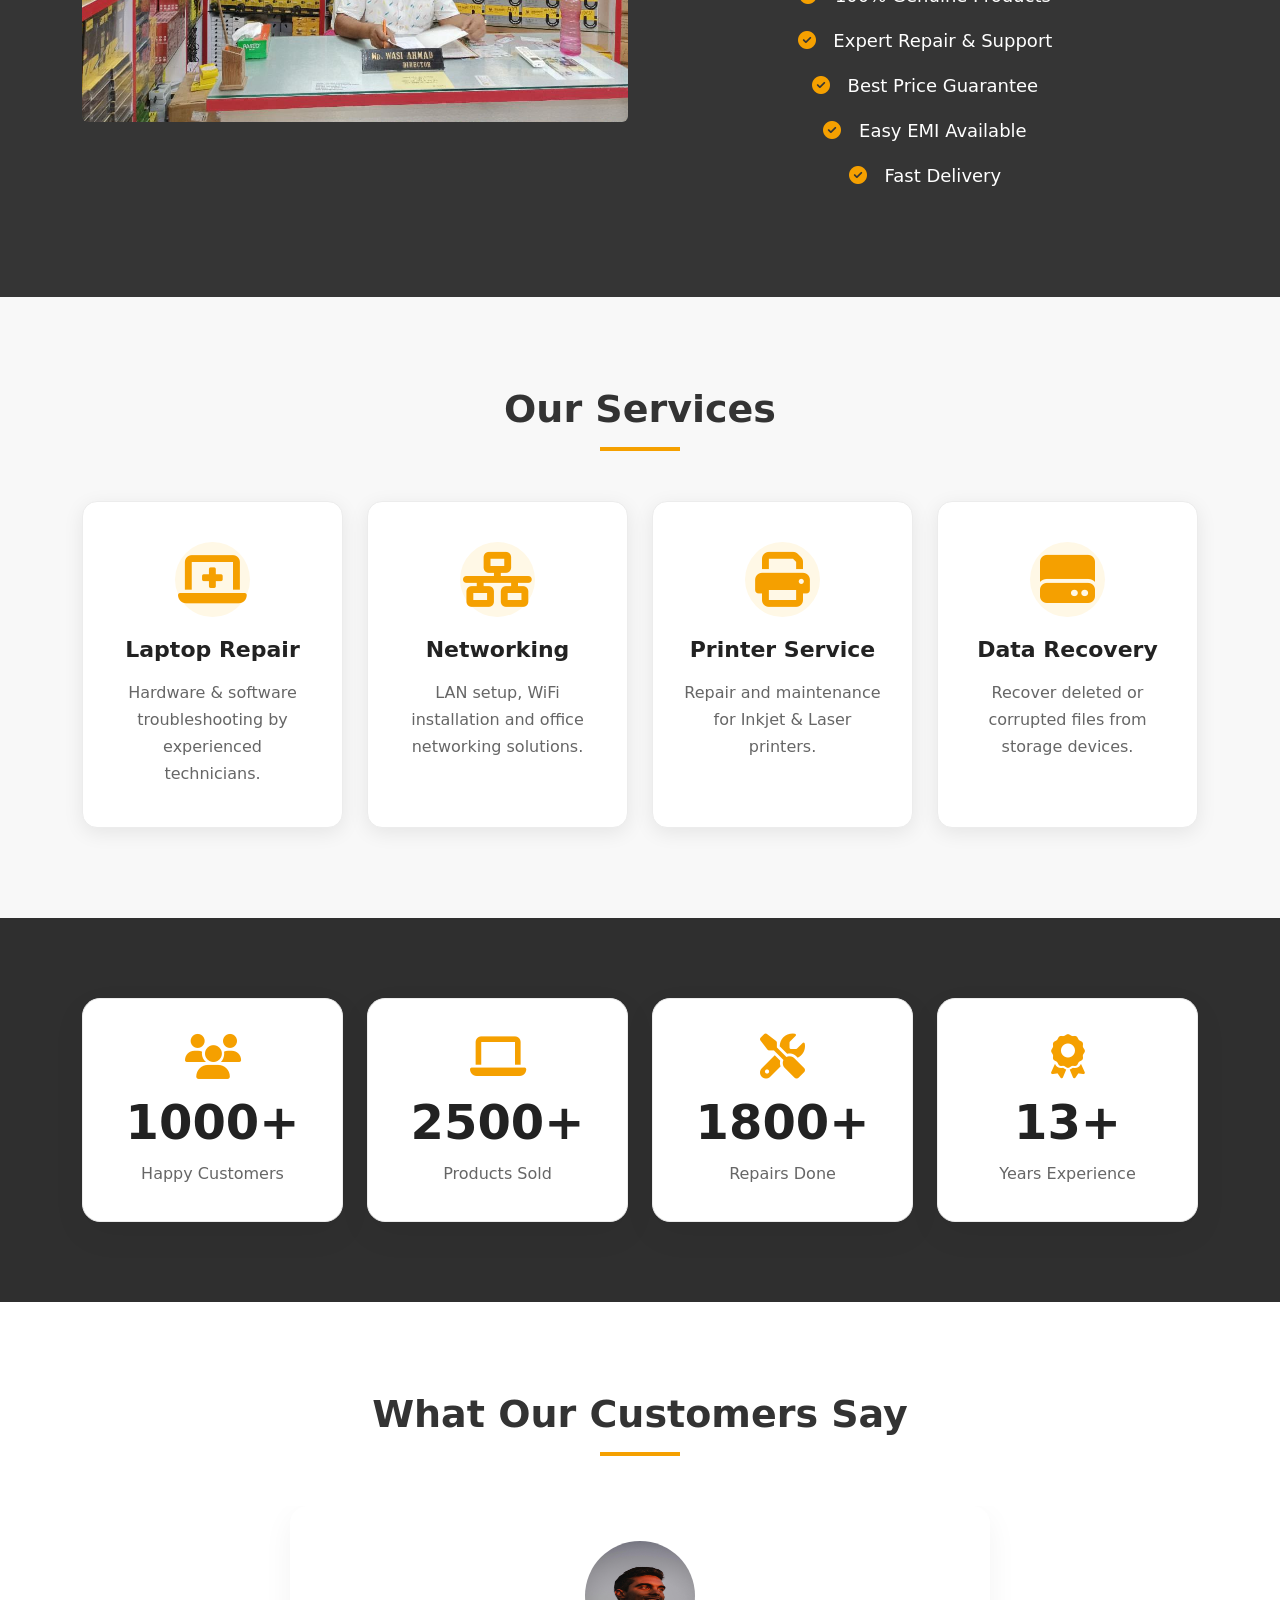
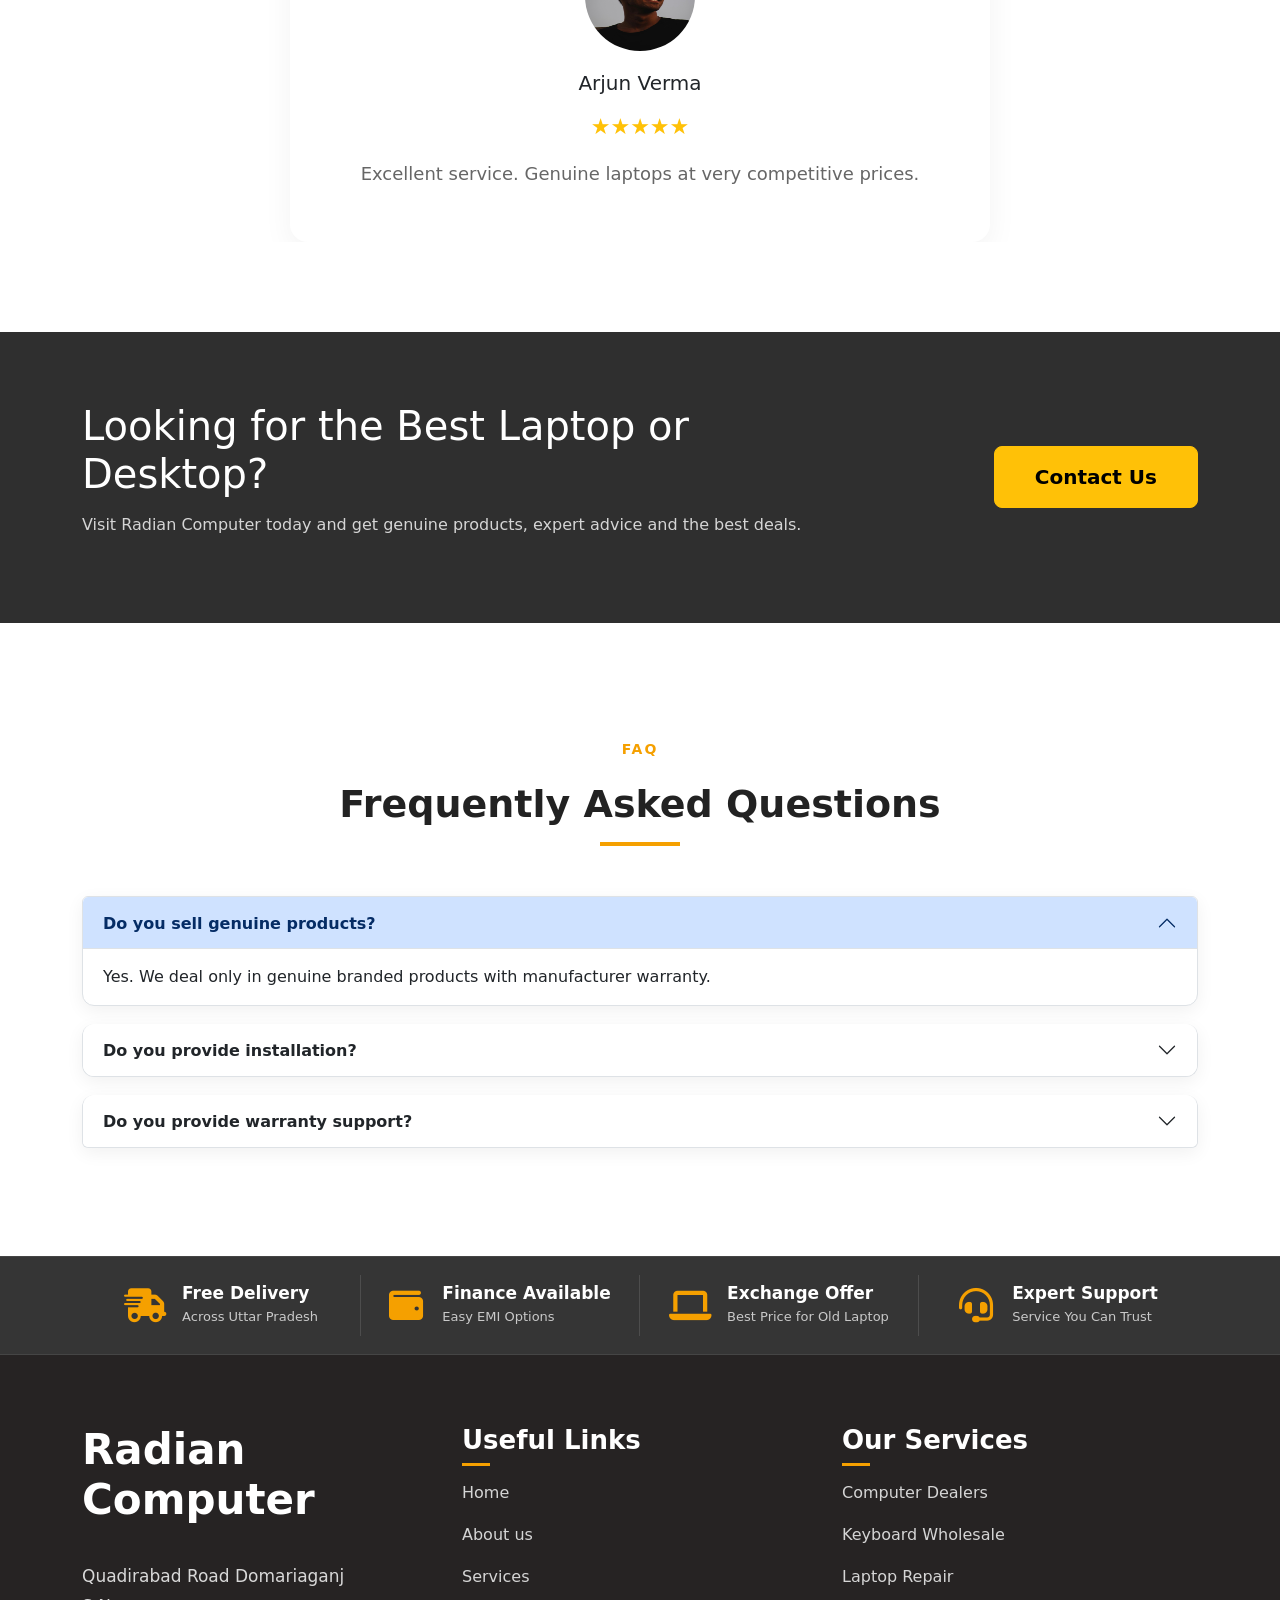
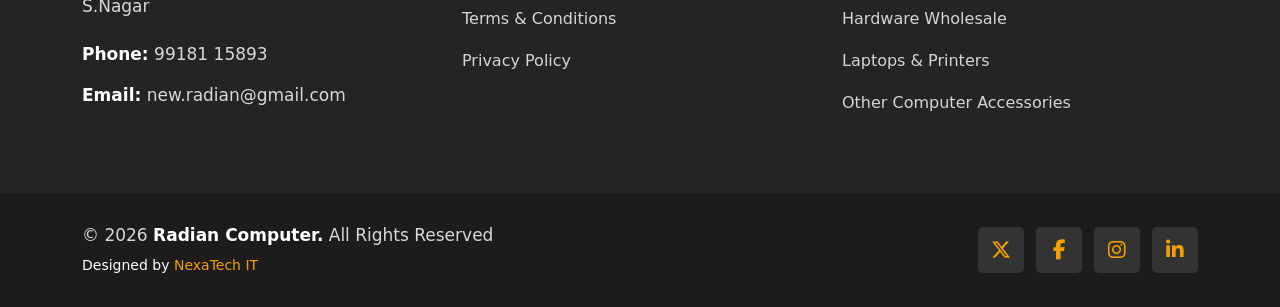
==== commit 3da6e1b0: "huhj" ====
--- a/index.html
+++ b/index.html
@@ -3,7 +3,7 @@
 <head>
     <meta charset="UTF-8">
     <meta name="viewport" content="width=device-width, initial-scale=1.0">
-    <title>Radian Computers</title>
+    <title>Radian Computer</title>
 
     <!-- Bootstrap -->
     <link href="https://cdn.jsdelivr.net/npm/bootstrap@5.3.3/dist/css/bootstrap.min.css" rel="stylesheet">
@@ -34,7 +34,7 @@
             <img src="assets/images/logo.png" alt="Logo" class="logo">
 
             <div class="brand-text">
-                <h4>Radian Computers</h4>
+                <h4>Radian Computer</h4>
                 <small>Computer Peripherals and Mobile Accessories </small>
             </div>
 
@@ -789,7 +789,7 @@
                 <h2>Looking for the Best Laptop or Desktop?</h2>
 
                 <p>
-                    Visit Radian Computers today and get genuine products,
+                    Visit Radian Computer today and get genuine products,
                     expert advice and the best deals.
                 </p>
 
@@ -984,7 +984,7 @@
             <!-- Company Info -->
             <div class="col-lg-4 col-md-6">
 
-                <h2 class="footer-logo">Radian Computers</h2>
+                <h2 class="footer-logo">Radian Computer</h2>
 
                 <p class="footer-address">
                     Quadirabad Road Domariaganj <br>
@@ -996,7 +996,7 @@
                 </p>
 
                 <p>
-                    <strong>Email:</strong> info@example.com
+                    <strong>Email:</strong> new.radian@gmail.com
                 </p>
 
             </div>
@@ -1055,7 +1055,7 @@
                 <div class="col-md-6 text-center text-md-start">
 
                     <p class="mb-1">
-                        © 2026 <strong>Radian Computers.</strong> All Rights Reserved
+                        © 2026 <strong>Radian Computer.</strong> All Rights Reserved
                     </p>
 
                     <small>
@@ -1125,7 +1125,7 @@
 
             <div class="modal-body">
 
-                <h5>Welcome to Radian Computers</h5>
+                <h5>Welcome to Radian Computer</h5>
 
                 <p>
                     Thank you for visiting our website. By accessing or using
@@ -1170,7 +1170,7 @@
 
                 <p>
                     All website content including text, images, graphics,
-                    logos and design belongs to Radian Computers unless
+                    logos and design belongs to Radian Computer unless
                     otherwise stated. Unauthorized copying or reproduction is
                     prohibited.
                 </p>
@@ -1179,14 +1179,14 @@
 
                 <p>
                     This website may contain links to third-party websites.
-                    Radian Computers is not responsible for the content or
+                    Radian Computer is not responsible for the content or
                     policies of those websites.
                 </p>
 
                 <h5>7. Limitation of Liability</h5>
 
                 <p>
-                    Radian Computers shall not be held liable for any direct,
+                    Radian Computer shall not be held liable for any direct,
                     indirect or consequential damages arising from the use of
                     this website or the products listed herein.
                 </p>
@@ -1202,7 +1202,7 @@
 
                 <p>
                     For any questions regarding these Terms & Conditions,
-                    please contact Radian Computers through our Contact Us
+                    please contact Radian Computer through our Contact Us
                     page or visit our showroom.
                 </p>
 
@@ -1246,10 +1246,10 @@
 
             <div class="modal-body">
 
-                <h5>Welcome to Radian Computers</h5>
-
-                <p>
-                    At Radian Computers, we value your privacy and are committed
+                <h5>Welcome to Radian Computer</h5>
+
+                <p>
+                    At Radian Computer, we value your privacy and are committed
                     to protecting your personal information. This Privacy Policy
                     explains how we collect, use, and safeguard the information
                     you provide while using our website.
@@ -1329,7 +1329,7 @@
                 <p>
                     If you have any questions regarding this Privacy Policy or
                     the way your information is handled, please contact
-                    Radian Computers using the contact details provided on
+                    Radian Computer using the contact details provided on
                     our website.
                 </p>
 
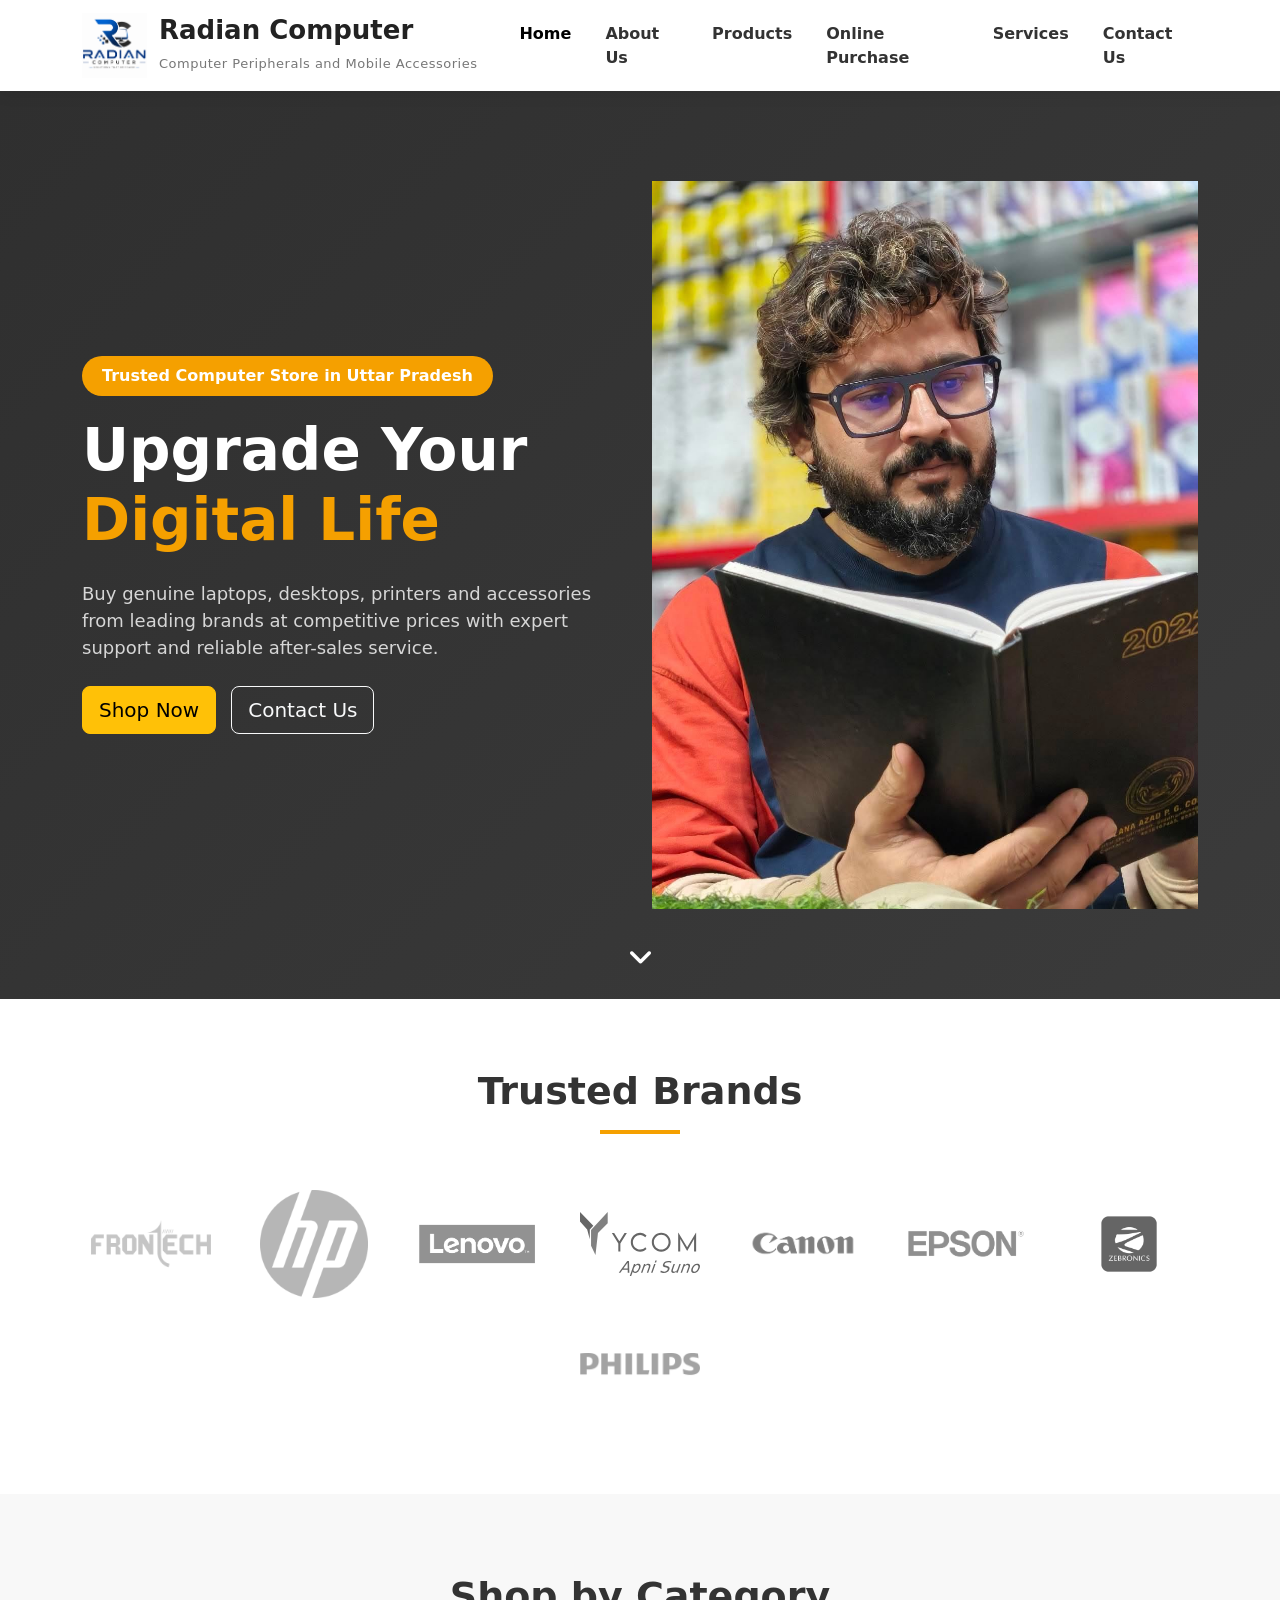
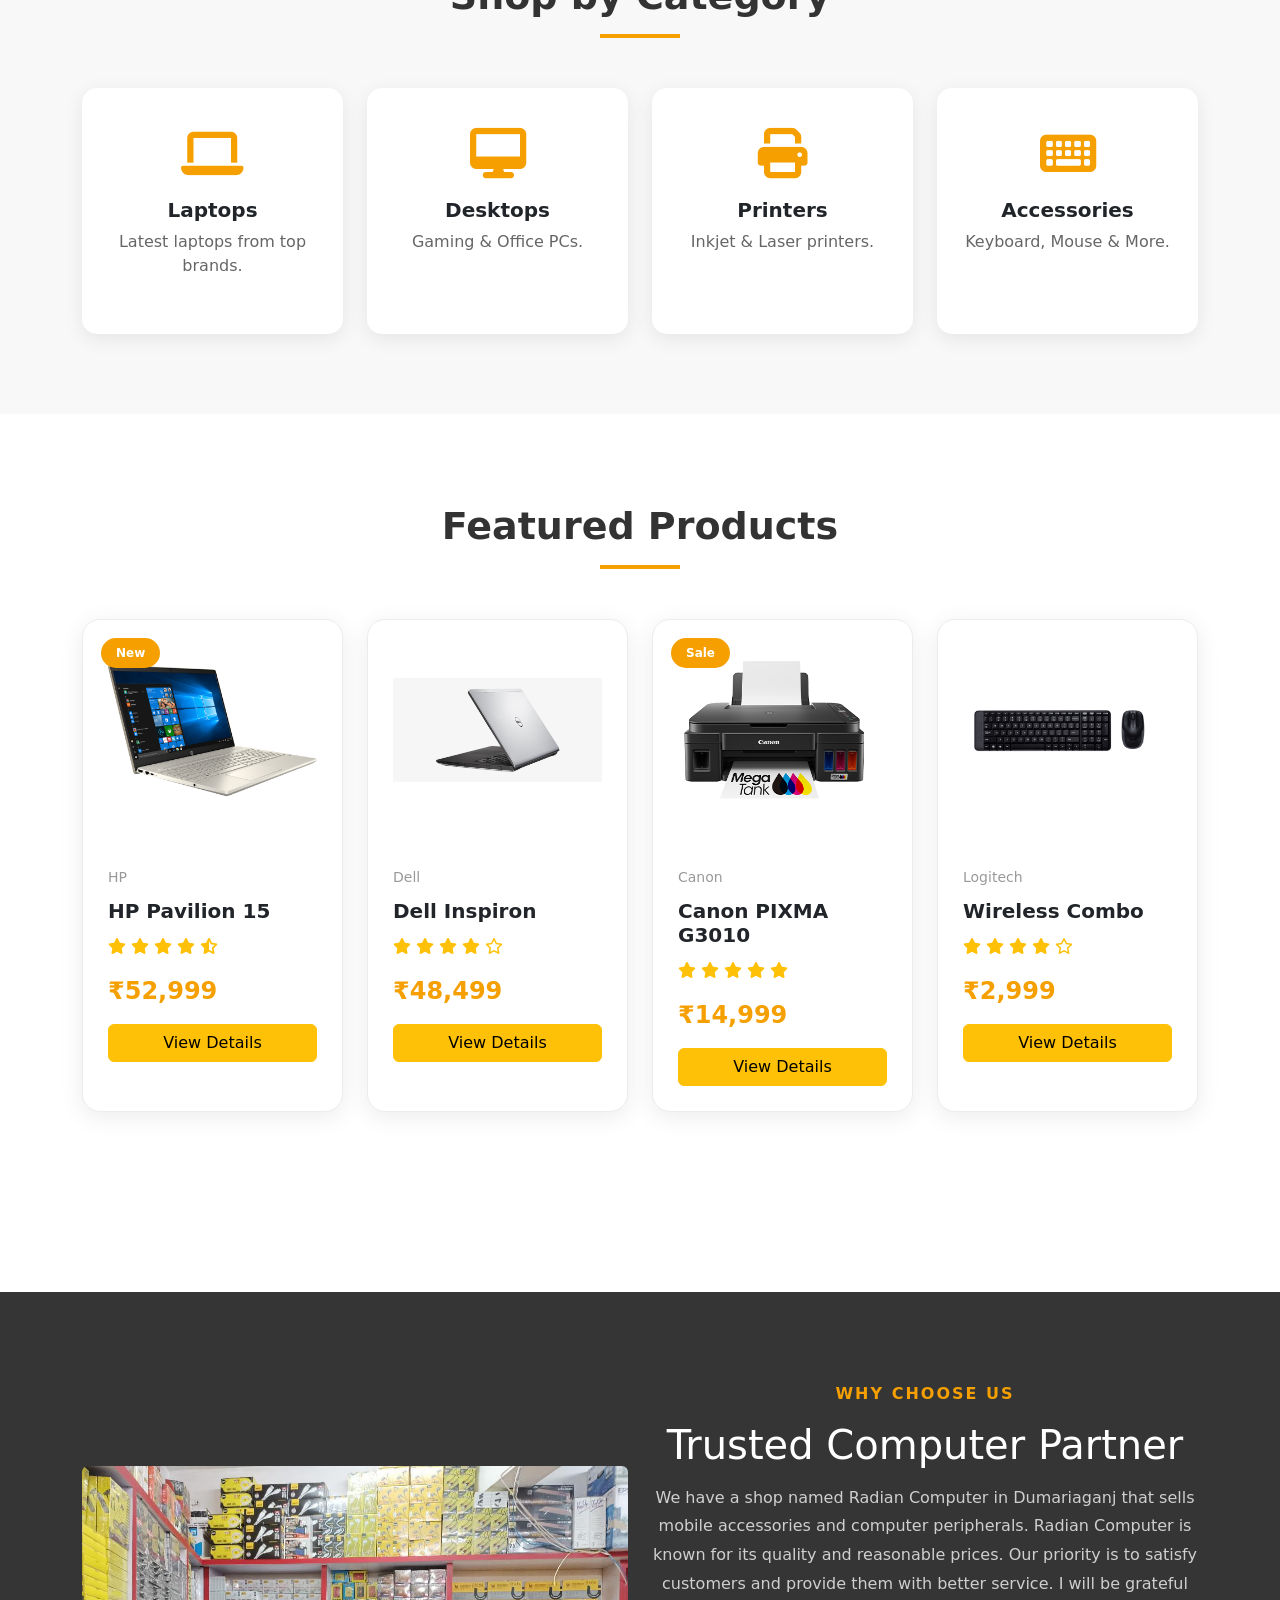
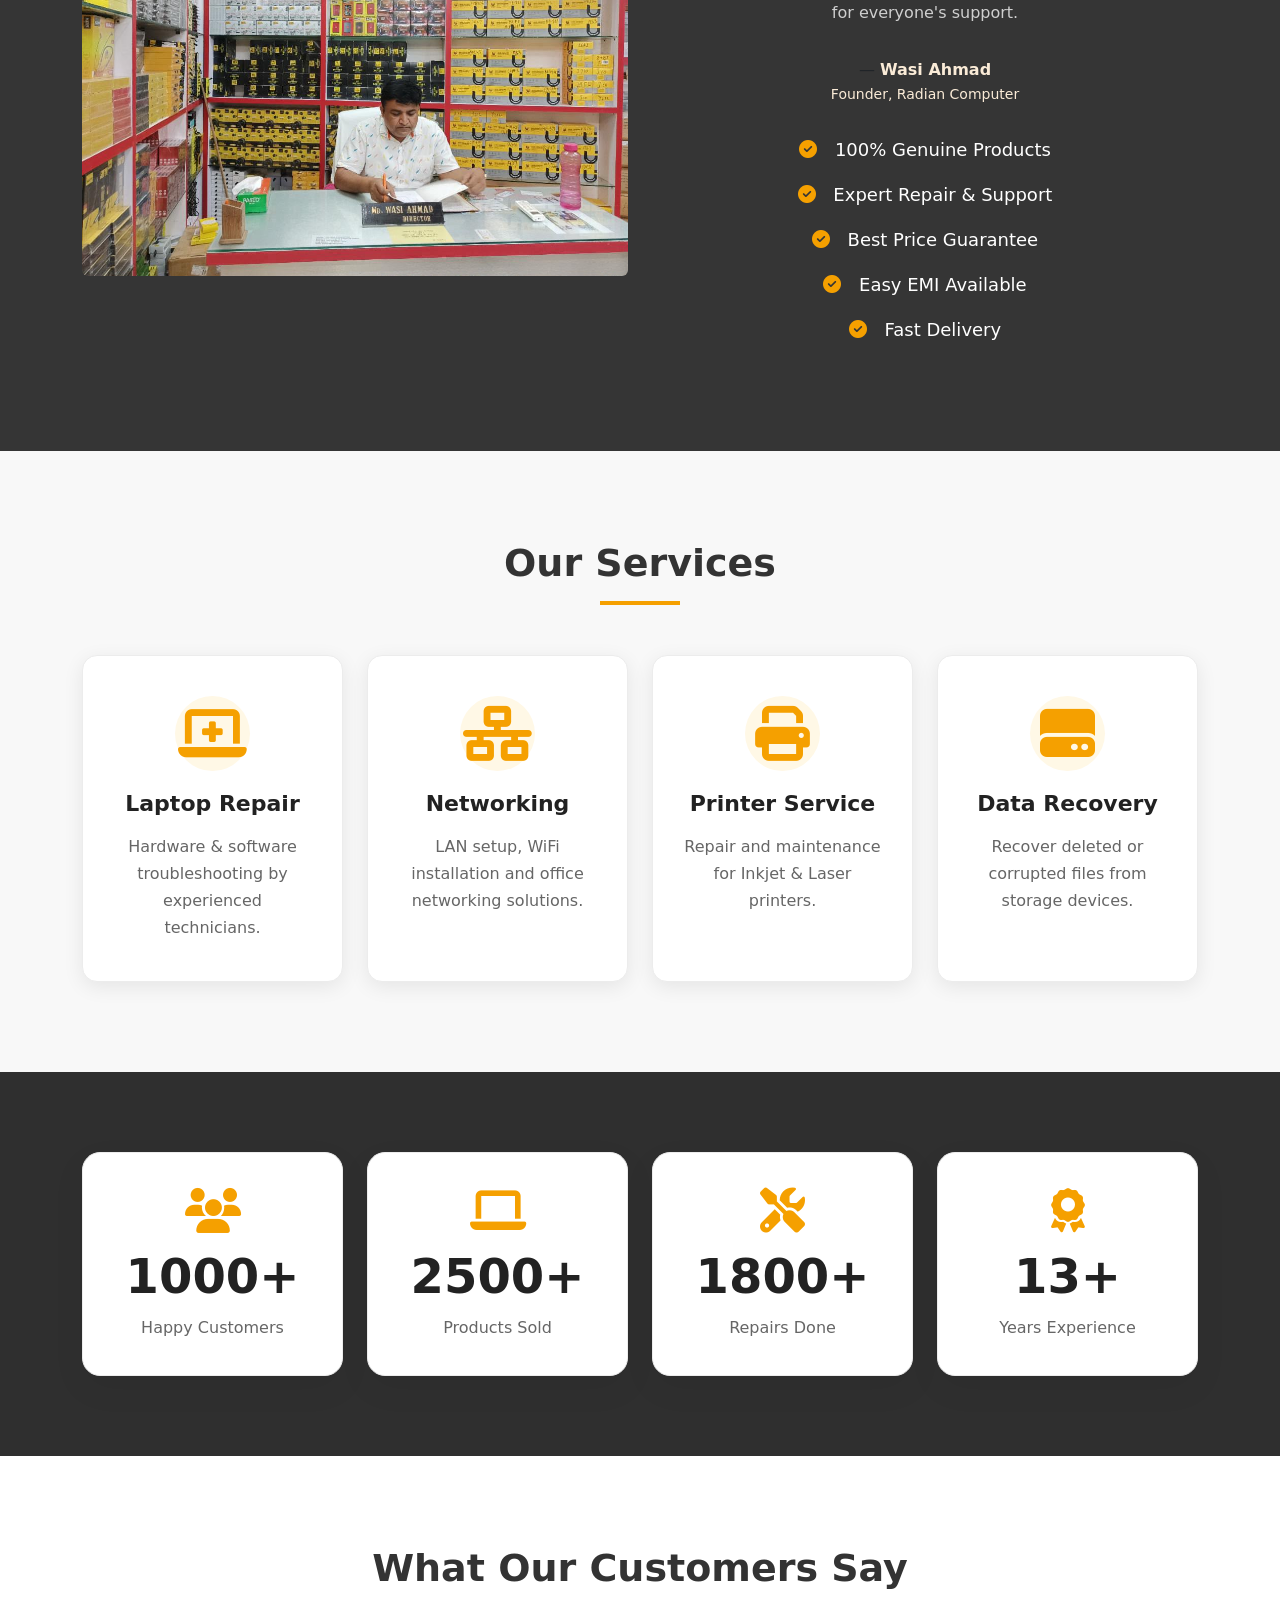
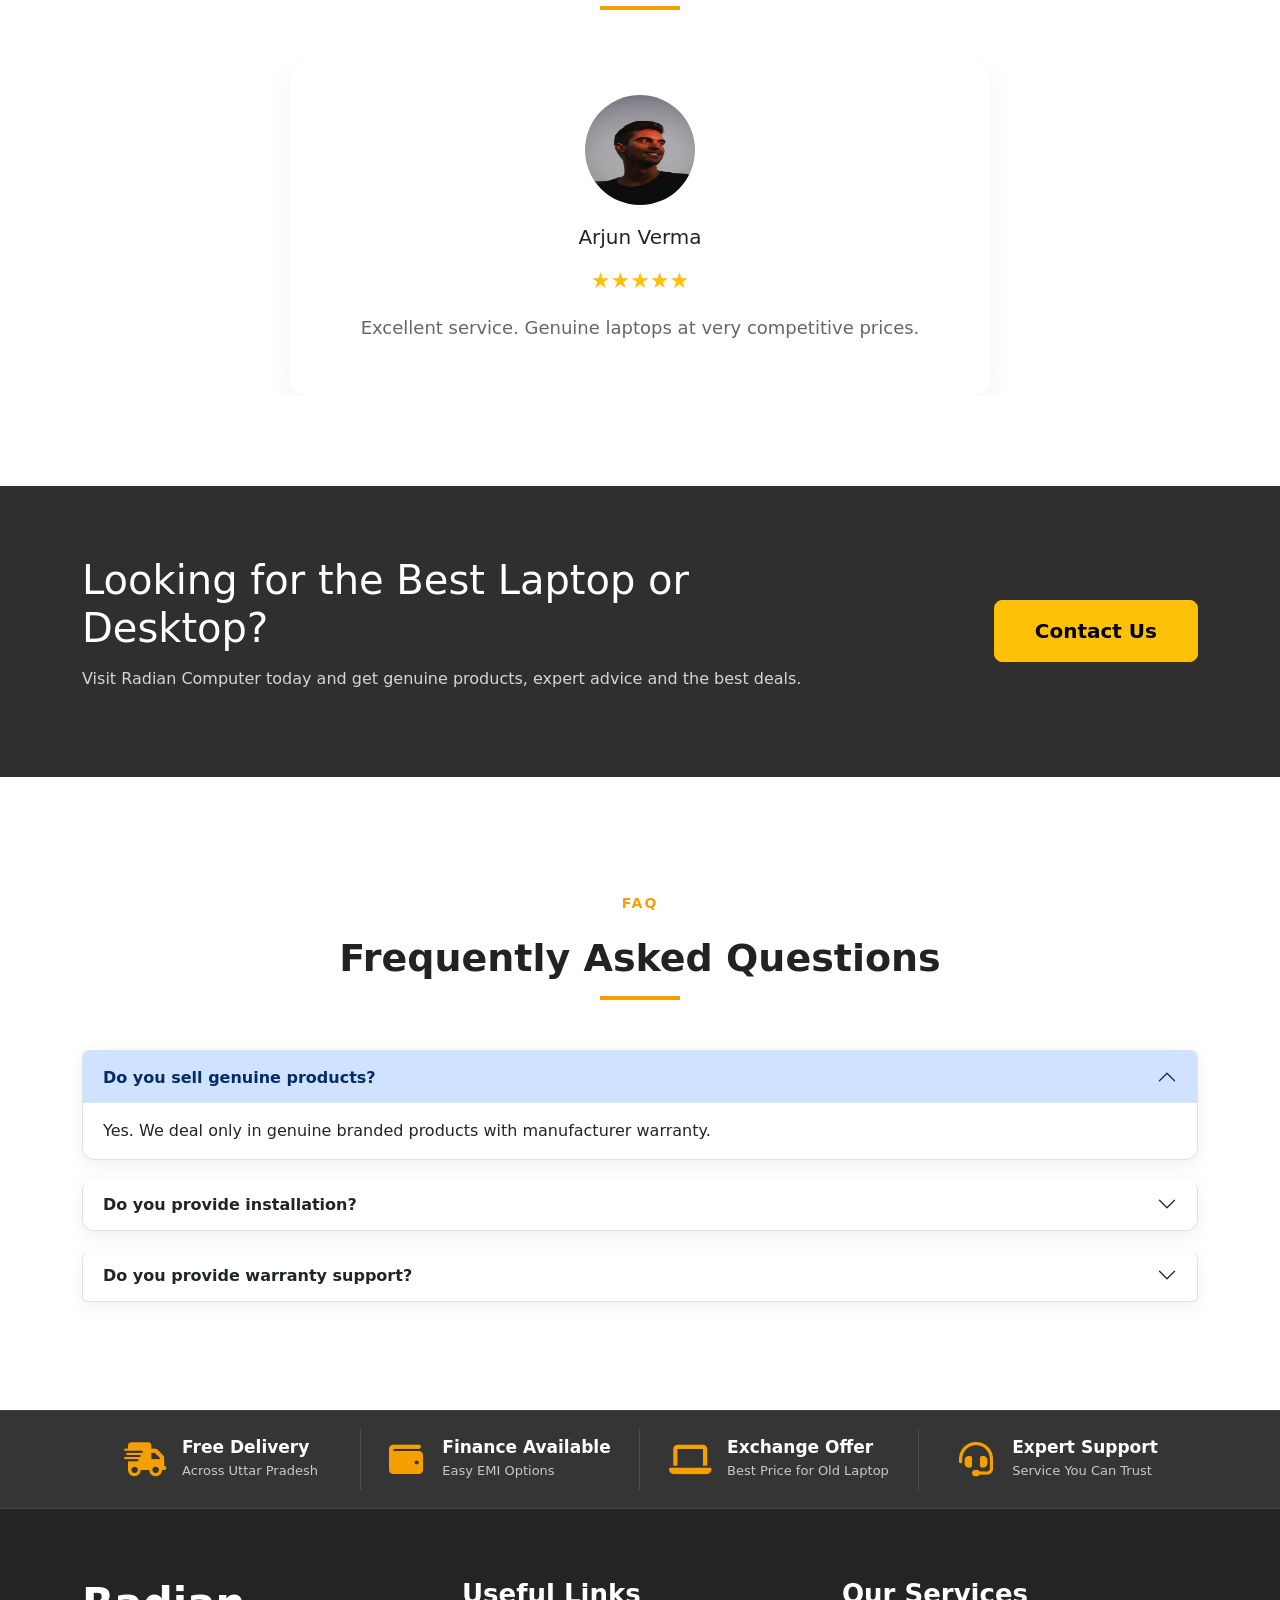
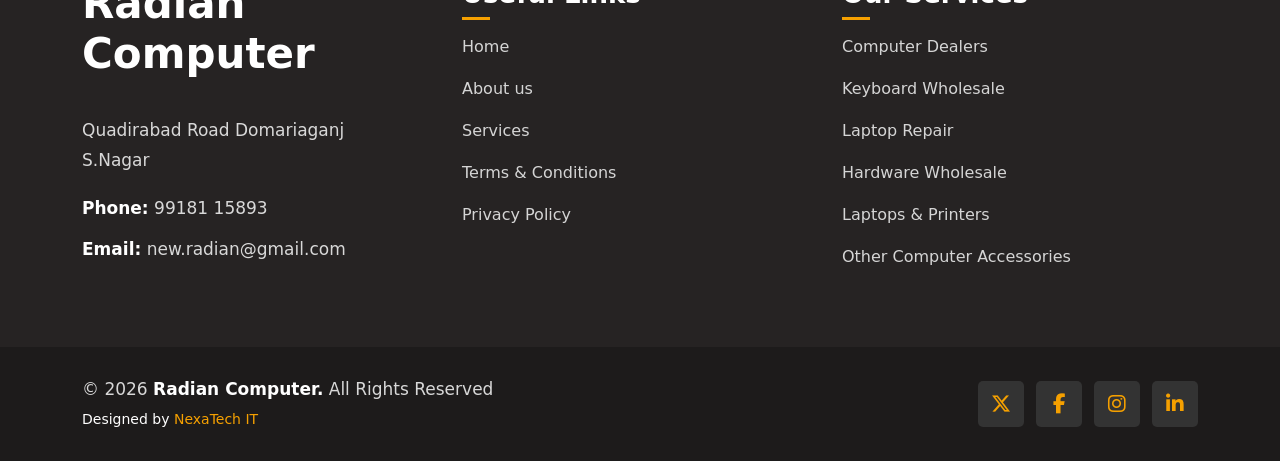
==== commit 7de4f39b: "nfksk" ====
--- a/index.html
+++ b/index.html
@@ -13,6 +13,52 @@
         href="https://cdnjs.cloudflare.com/ajax/libs/font-awesome/6.6.0/css/all.min.css">
 
     <link rel="stylesheet" href="style.css">
+
+    <meta property="og:type" content="website">
+    <meta property="og:title" content="Radian Computer">
+    <meta property="og:description"
+    content="Computer & Mobile Accessories Shop in Dumariaganj offering genuine products and expert repair services.">
+
+    <meta property="og:url" content="https://radiancomputer.in/">
+
+    <meta property="og:image"
+    content="https://radiancomputer.in/assets/images/logo.png">
+
+    <meta property="og:site_name" content="Radian Computer">
+
+    <meta name="twitter:card" content="summary_large_image">
+    <meta name="twitter:title" content="Radian Computer">
+    <meta name="twitter:description"
+    content="Trusted Computer Store in Dumariaganj">
+    <meta name="twitter:image"
+    content="https://radiancomputer.in/assets/images/logo.png">
+
+    <link rel="icon" href="assets/images/logo.png" type="image/png">
+
+
+
+    <script type="application/ld+json">
+    {
+    "@context":"https://schema.org",
+    "@type":"ComputerStore",
+    "name":"Radian Computer",
+    "url":"https://radiancomputer.in/",
+    "logo":"https://radiancomputer.in/assets/images/logo.png",
+    "image":"https://radiancomputer.in/assets/images/logo.png",
+    "telephone":"+91-9918115893",
+    "email":"new.radian@gmail.com",
+    "address":{
+    "@type":"PostalAddress",
+    "streetAddress":"Quadirabad Road",
+    "addressLocality":"Dumariaganj",
+    "addressRegion":"Uttar Pradesh",
+    "postalCode":"272189",
+    "addressCountry":"IN"
+    },
+    "priceRange":"₹₹",
+    "description":"Computer and mobile accessories shop offering laptops, desktops, printers, networking solutions and repair services."
+    }
+    </script>
 </head>
 <body>
 
@@ -328,7 +374,7 @@
 
                     <span class="product-badge">New</span>
 
-                    <img src="images/products/laptop1.png" class="img-fluid">
+                    <img src="assets/images/hp.png" class="img-fluid">
 
                     <div class="product-body">
 
@@ -364,7 +410,7 @@
 
                 <div class="product-card">
 
-                    <img src="images/products/laptop2.png" class="img-fluid">
+                    <img src="assets/images/dell-inspiron.png" class="img-fluid">
 
                     <div class="product-body">
 
@@ -406,7 +452,7 @@
                         Sale
                     </span>
 
-                    <img src="images/products/printer.png" class="img-fluid">
+                    <img src="assets/images/canonppp.png" class="img-fluid">
 
                     <div class="product-body">
 
@@ -444,7 +490,7 @@
 
                 <div class="product-card">
 
-                    <img src="images/products/accessories.png" class="img-fluid">
+                    <img src="assets/images/wireless.png" class="img-fluid">
 
                     <div class="product-body">
 
--- a/style.css
+++ b/style.css
@@ -1883,7 +1883,8 @@
     padding:25px;
 
     transition:.4s;
-
+     height:220px;        /* Same height for all images */
+    object-fit:contain;  /* Keeps the full image visible */
 }
 
 .product-card:hover img{
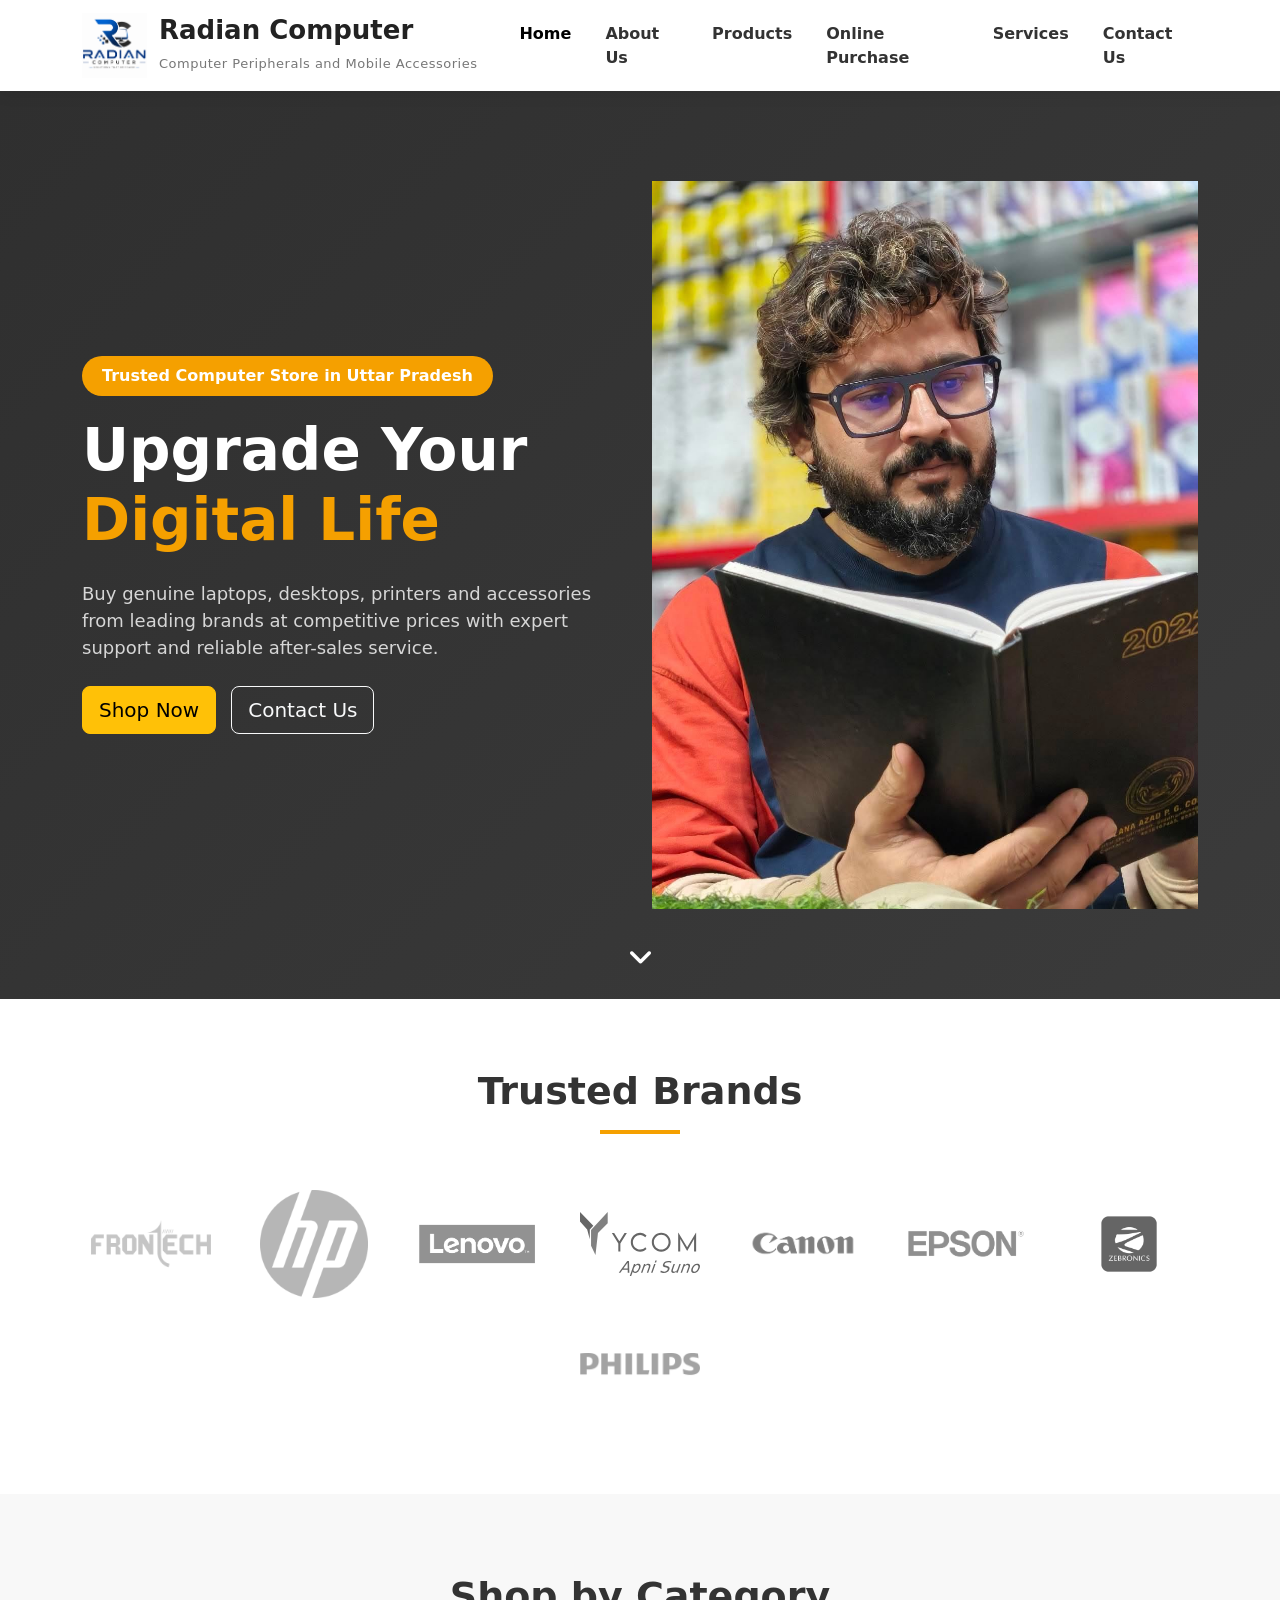
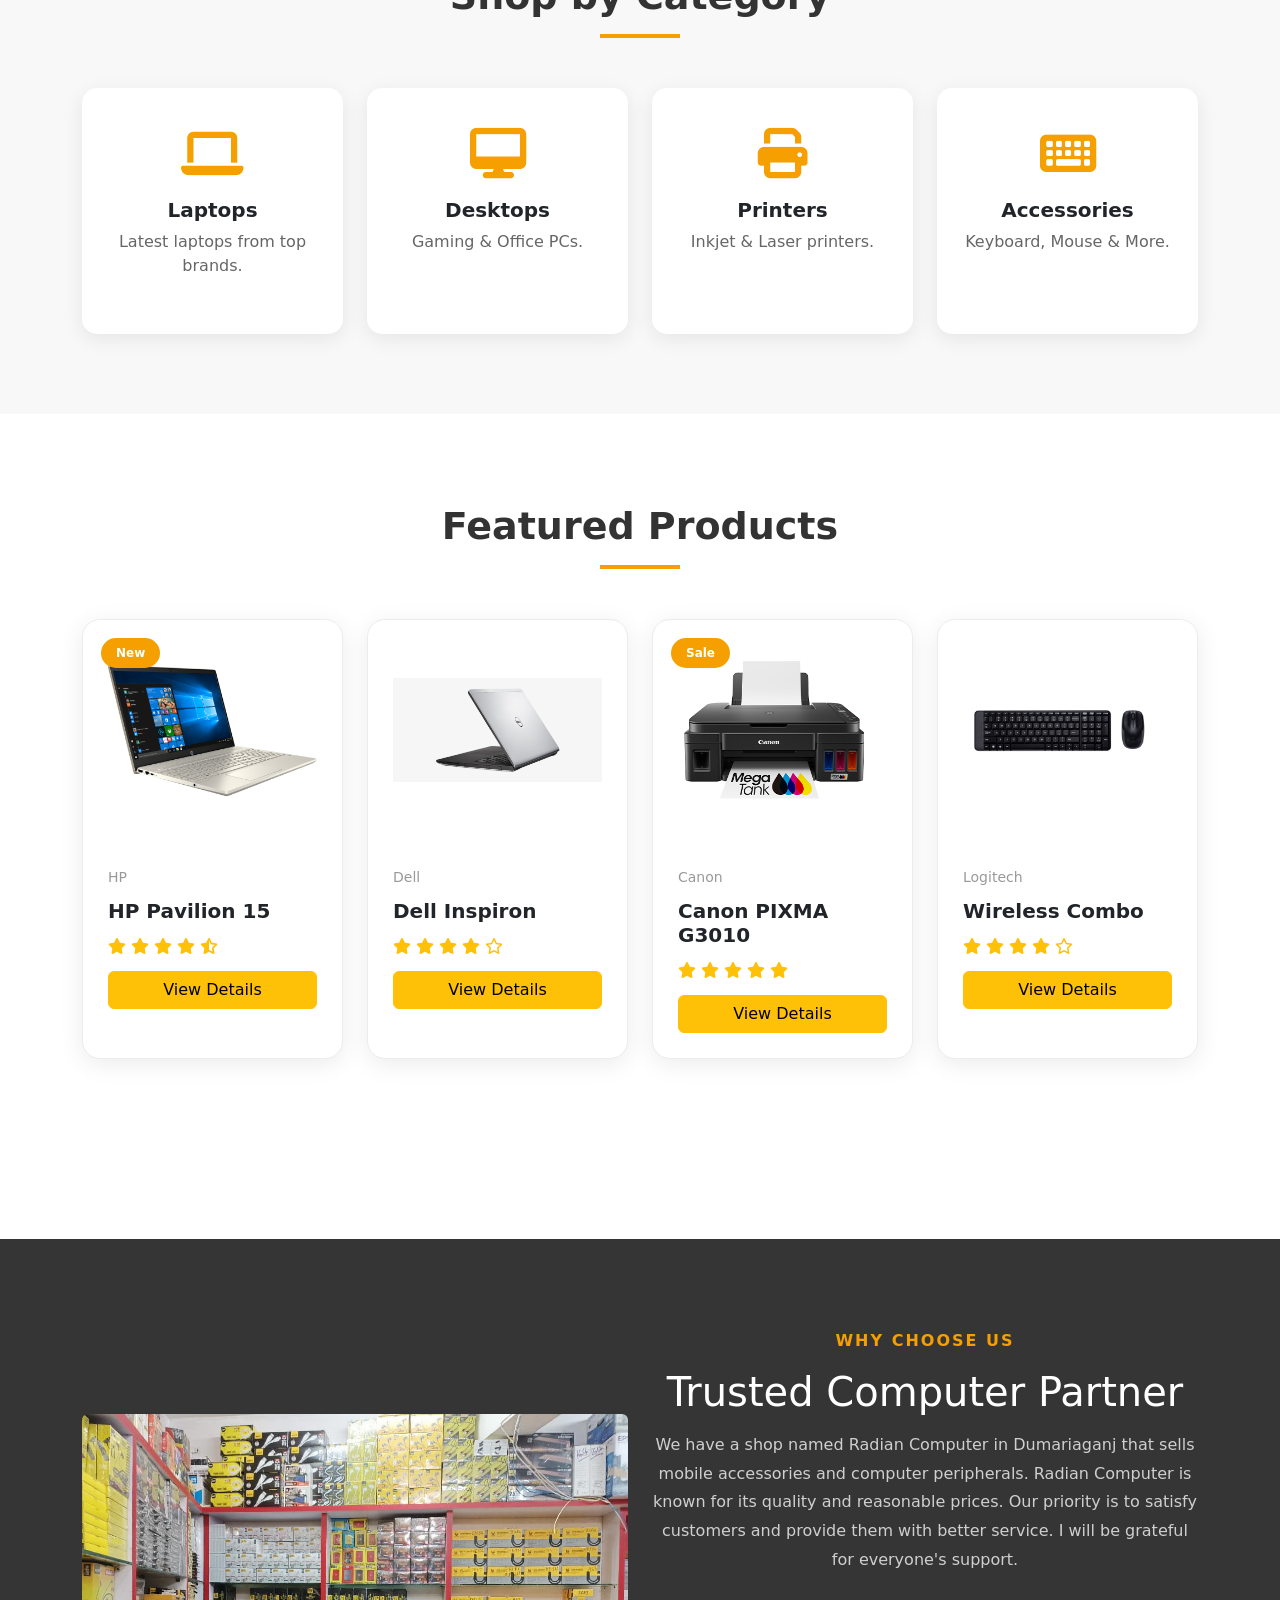
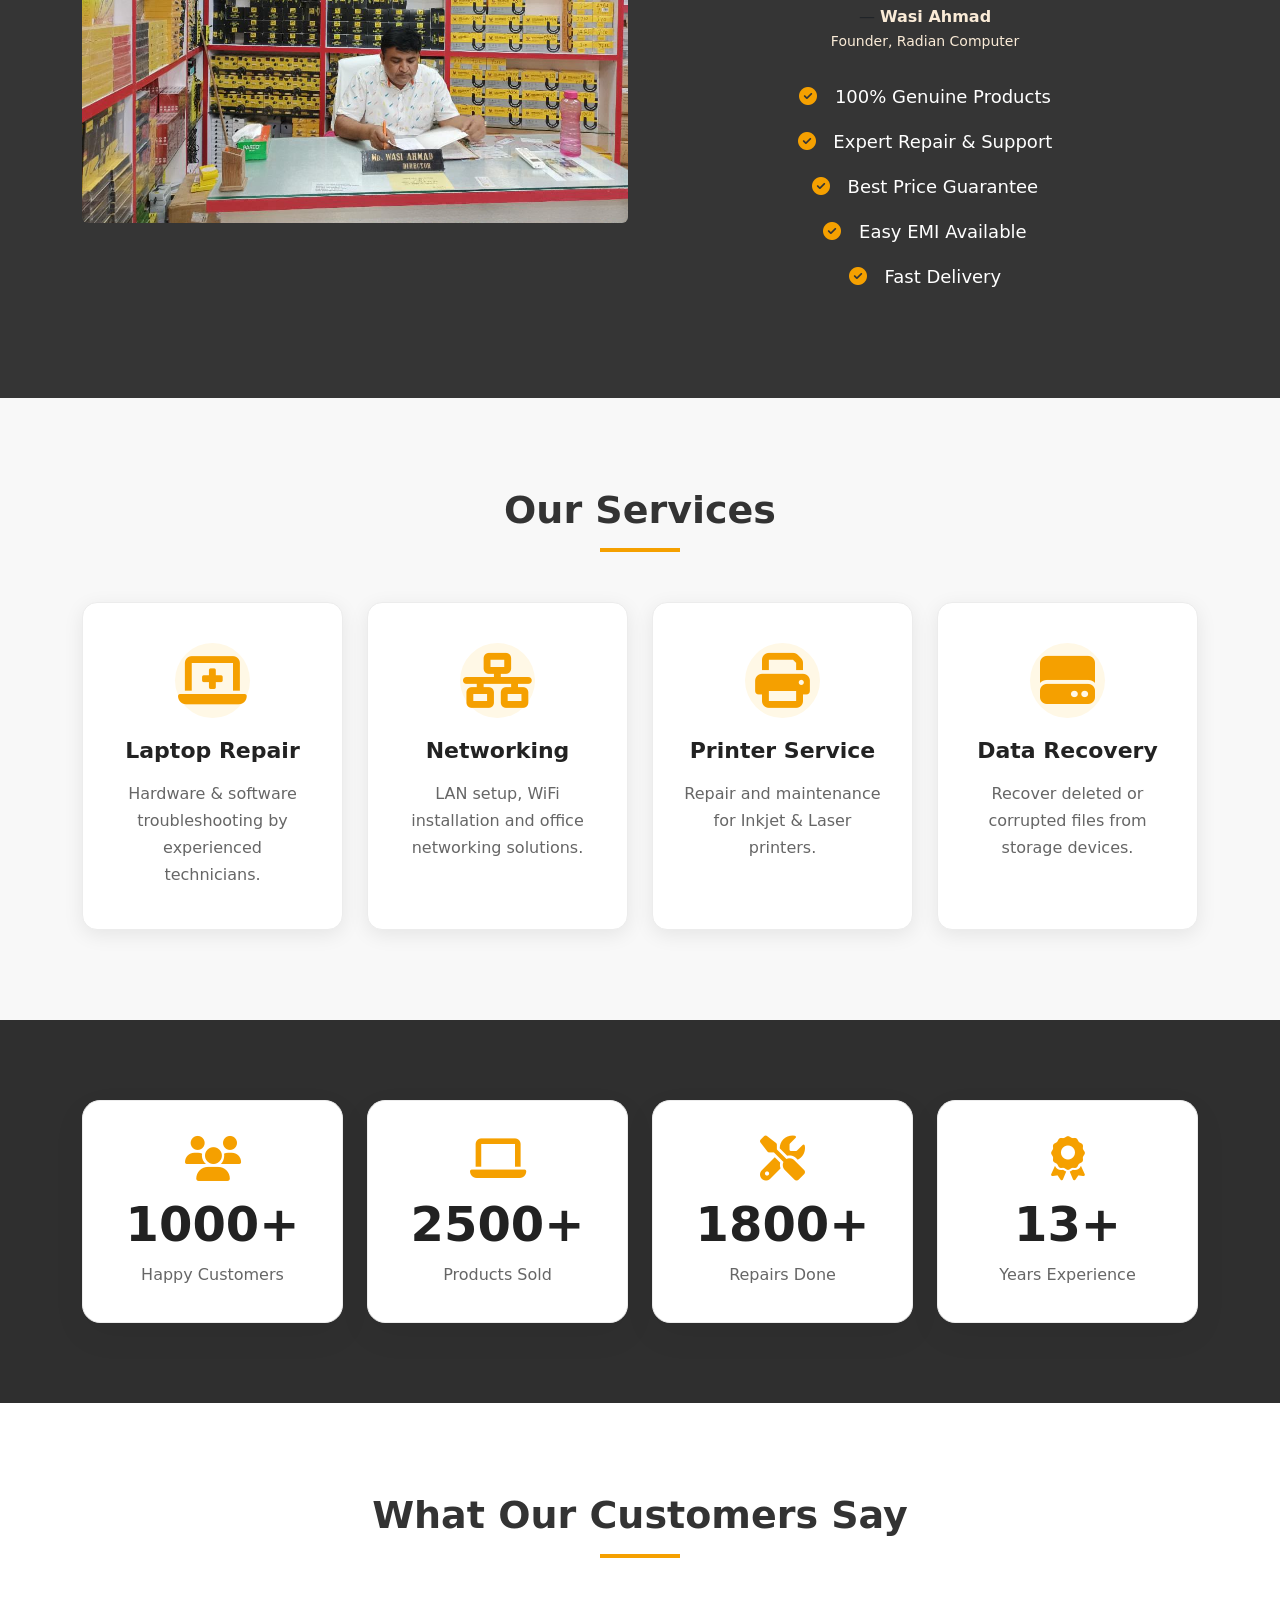
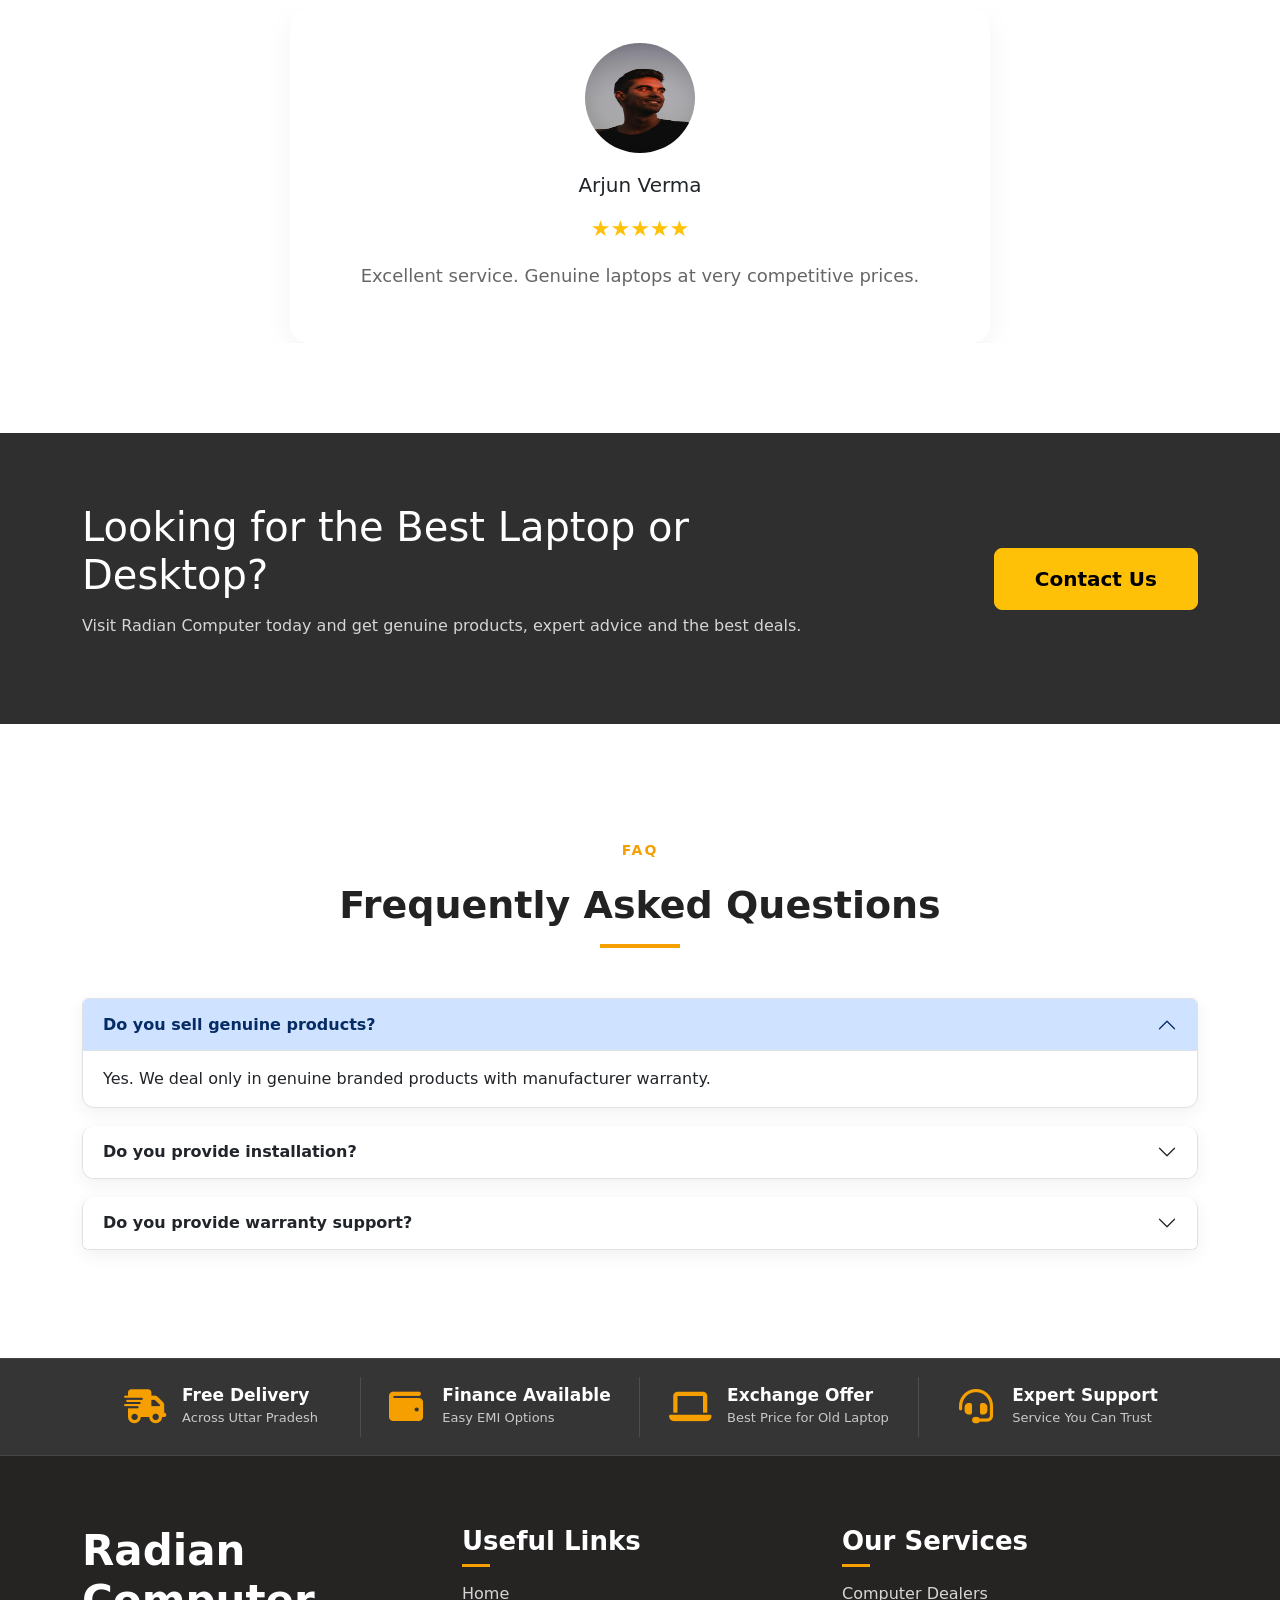
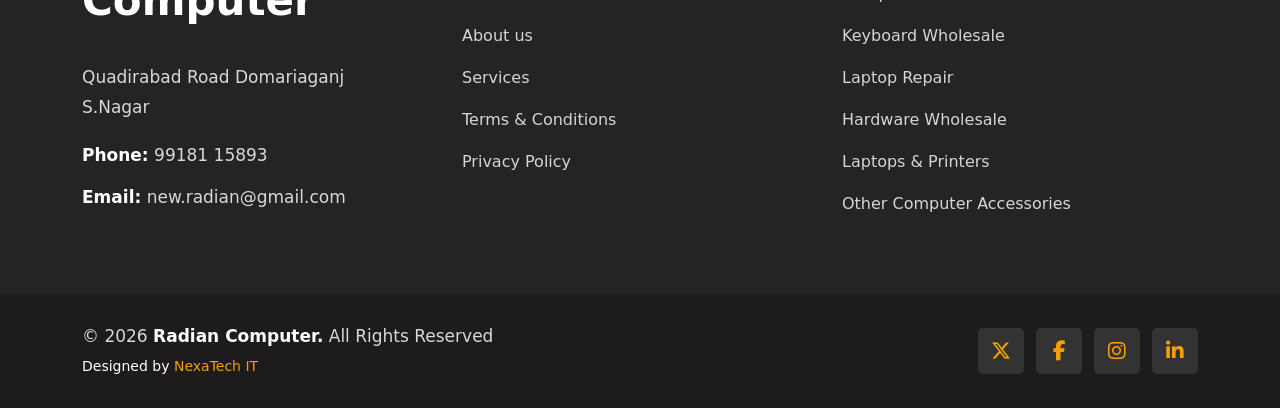
==== commit d5c490cb: "jjj" ====
--- a/index.html
+++ b/index.html
@@ -390,7 +390,7 @@
                             <i class="fas fa-star-half-alt"></i>
                         </div>
 
-                        <h4>₹52,999</h4>
+                        <!-- <h4>₹52,999</h4> -->
 
                         <a href="#" class="btn btn-warning w-100">
                             View Details
@@ -428,7 +428,7 @@
 
                         </div>
 
-                        <h4>₹48,499</h4>
+                        <!-- <h4>₹48,499</h4> -->
 
                         <a href="#" class="btn btn-warning w-100">
                             View Details
@@ -470,7 +470,7 @@
 
                         </div>
 
-                        <h4>₹14,999</h4>
+                        <!-- <h4>₹14,999</h4> -->
 
                         <a href="#" class="btn btn-warning w-100">
                             View Details
@@ -508,7 +508,7 @@
 
                         </div>
 
-                        <h4>₹2,999</h4>
+                        <!-- <h4>₹2,999</h4> -->
 
                         <a href="#" class="btn btn-warning w-100">
                             View Details
